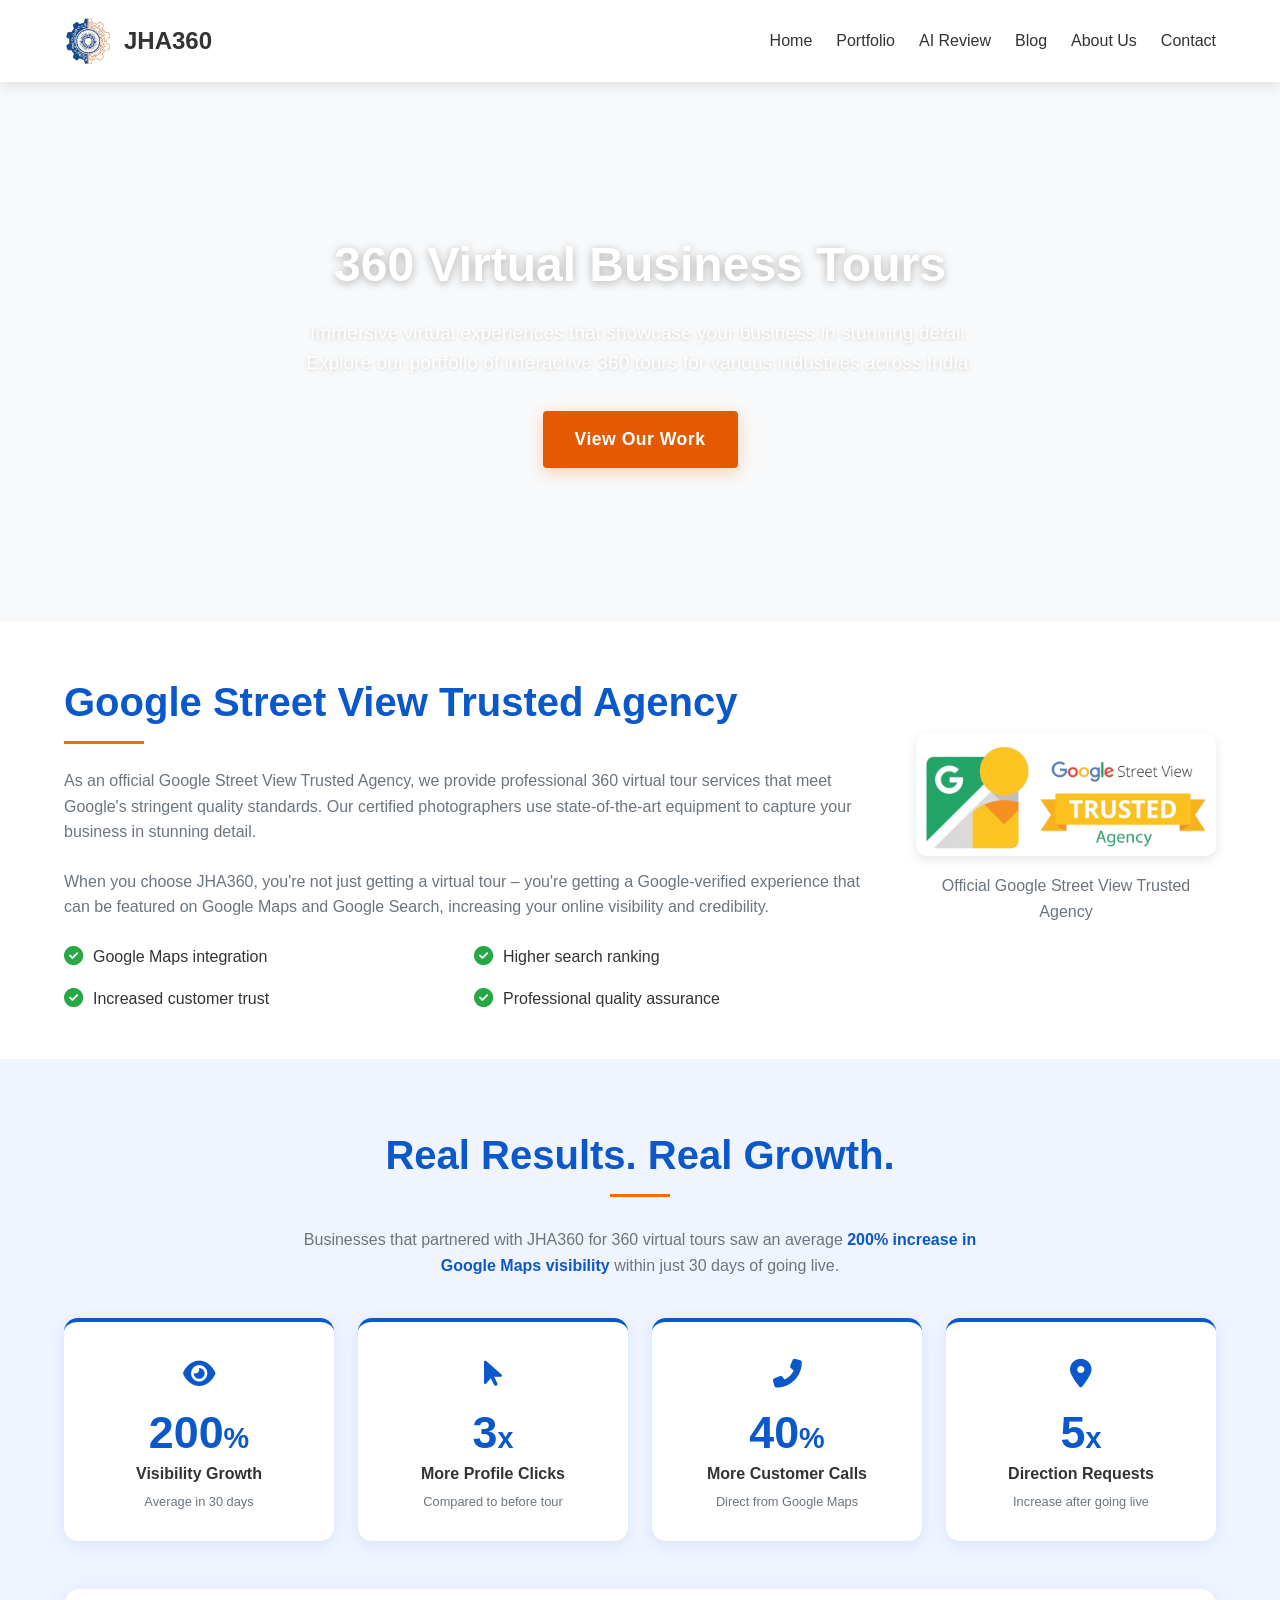
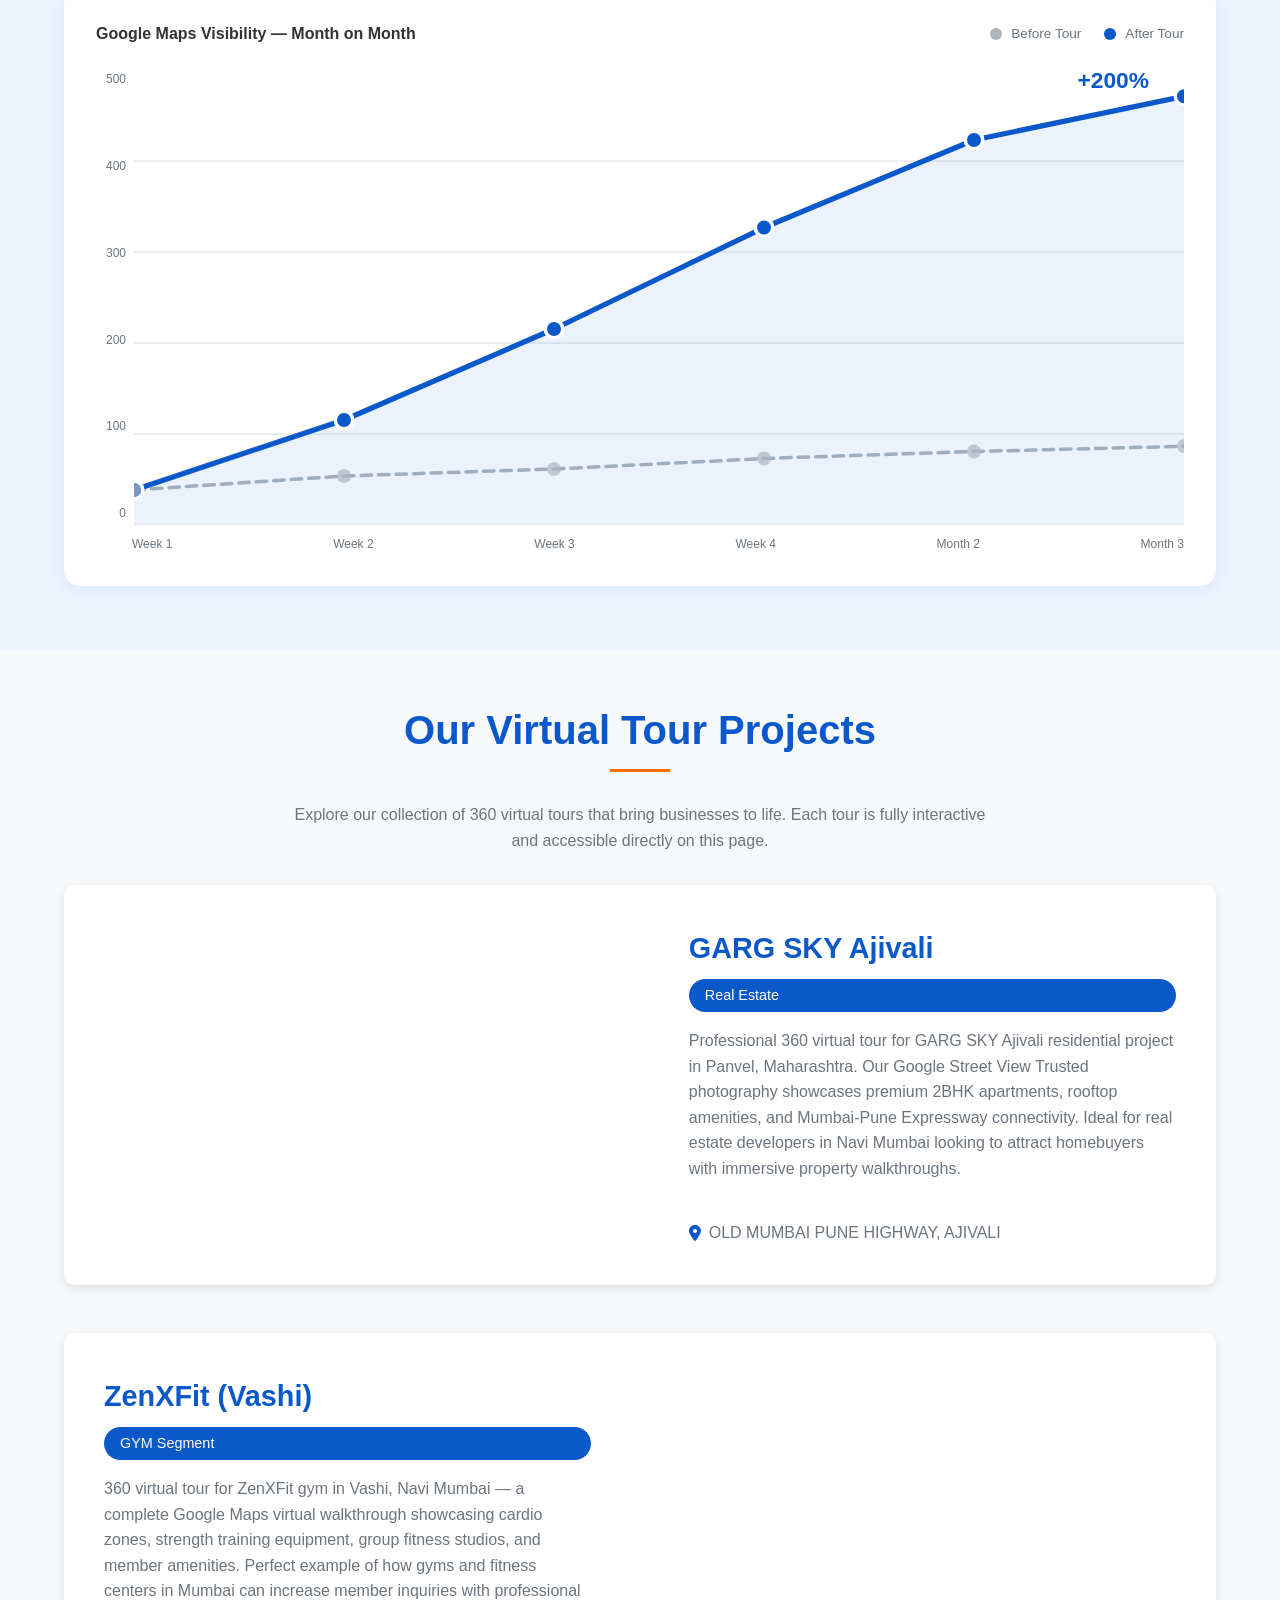
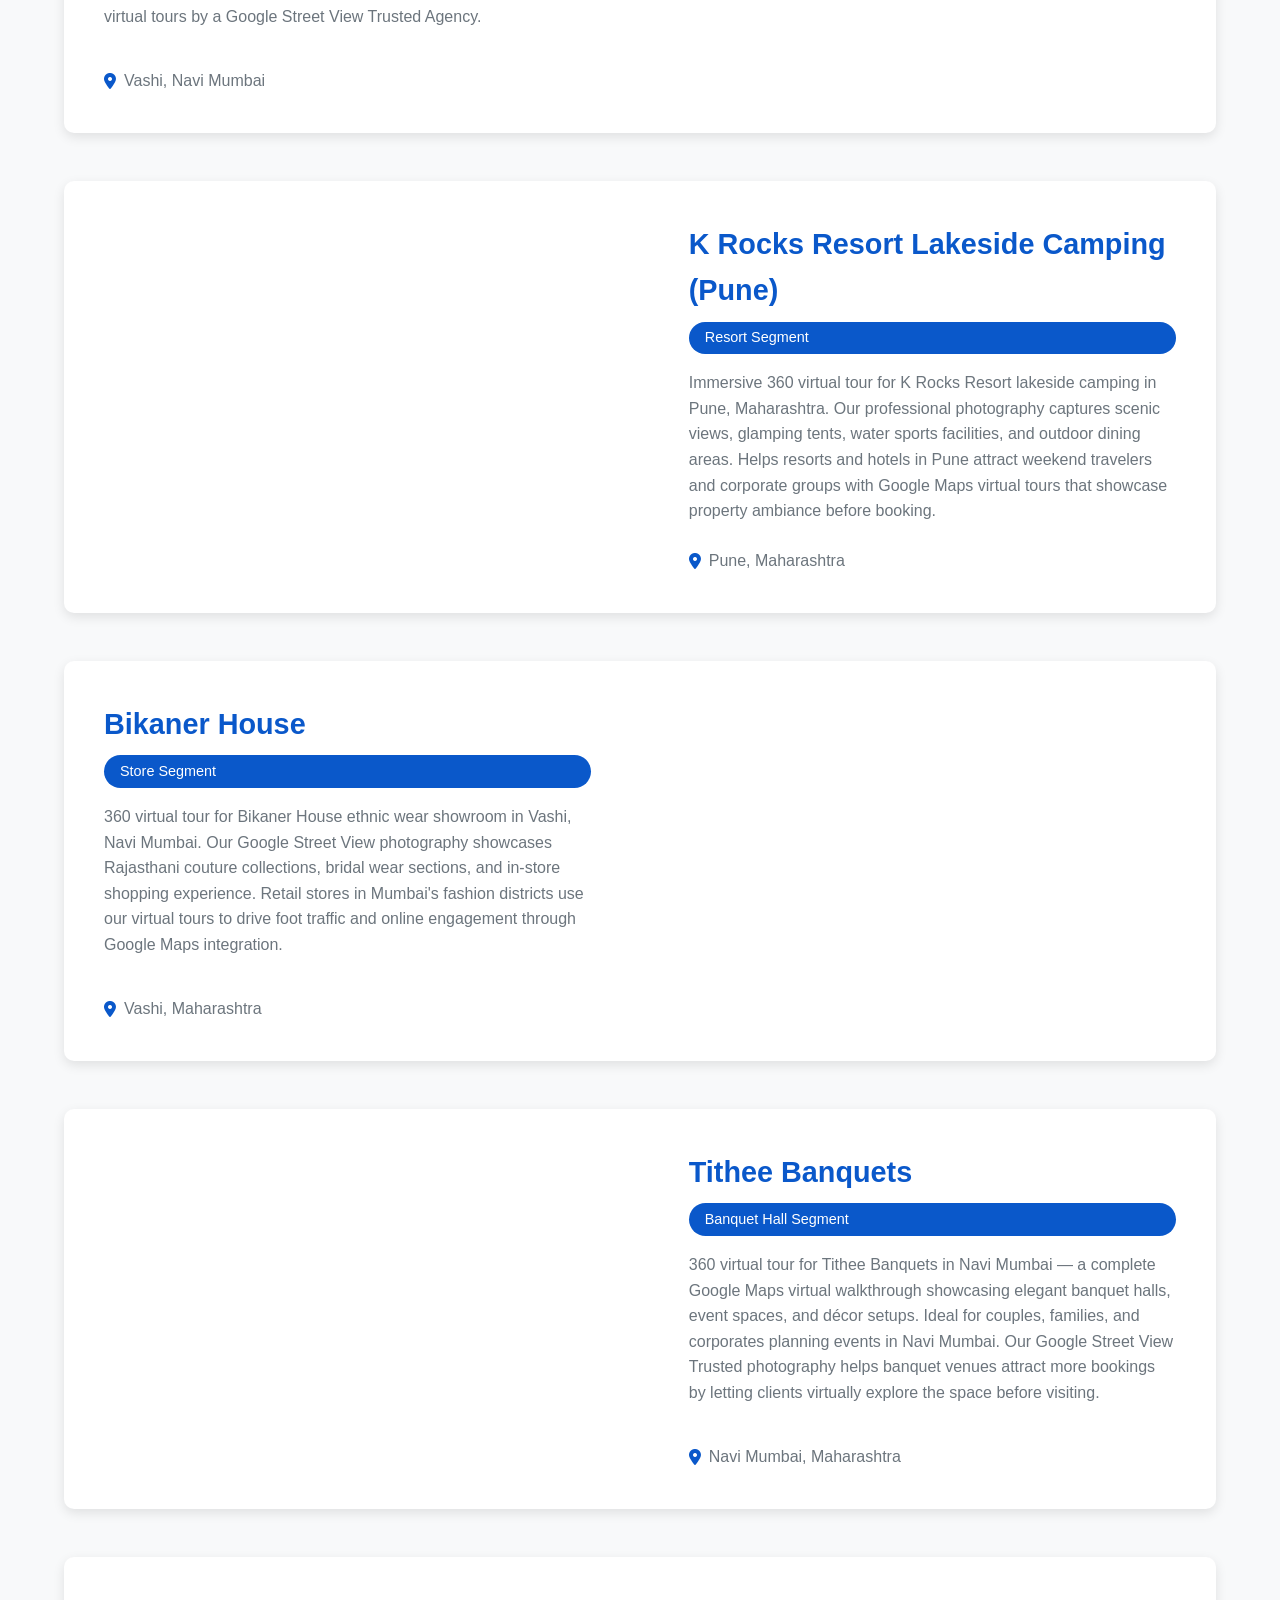
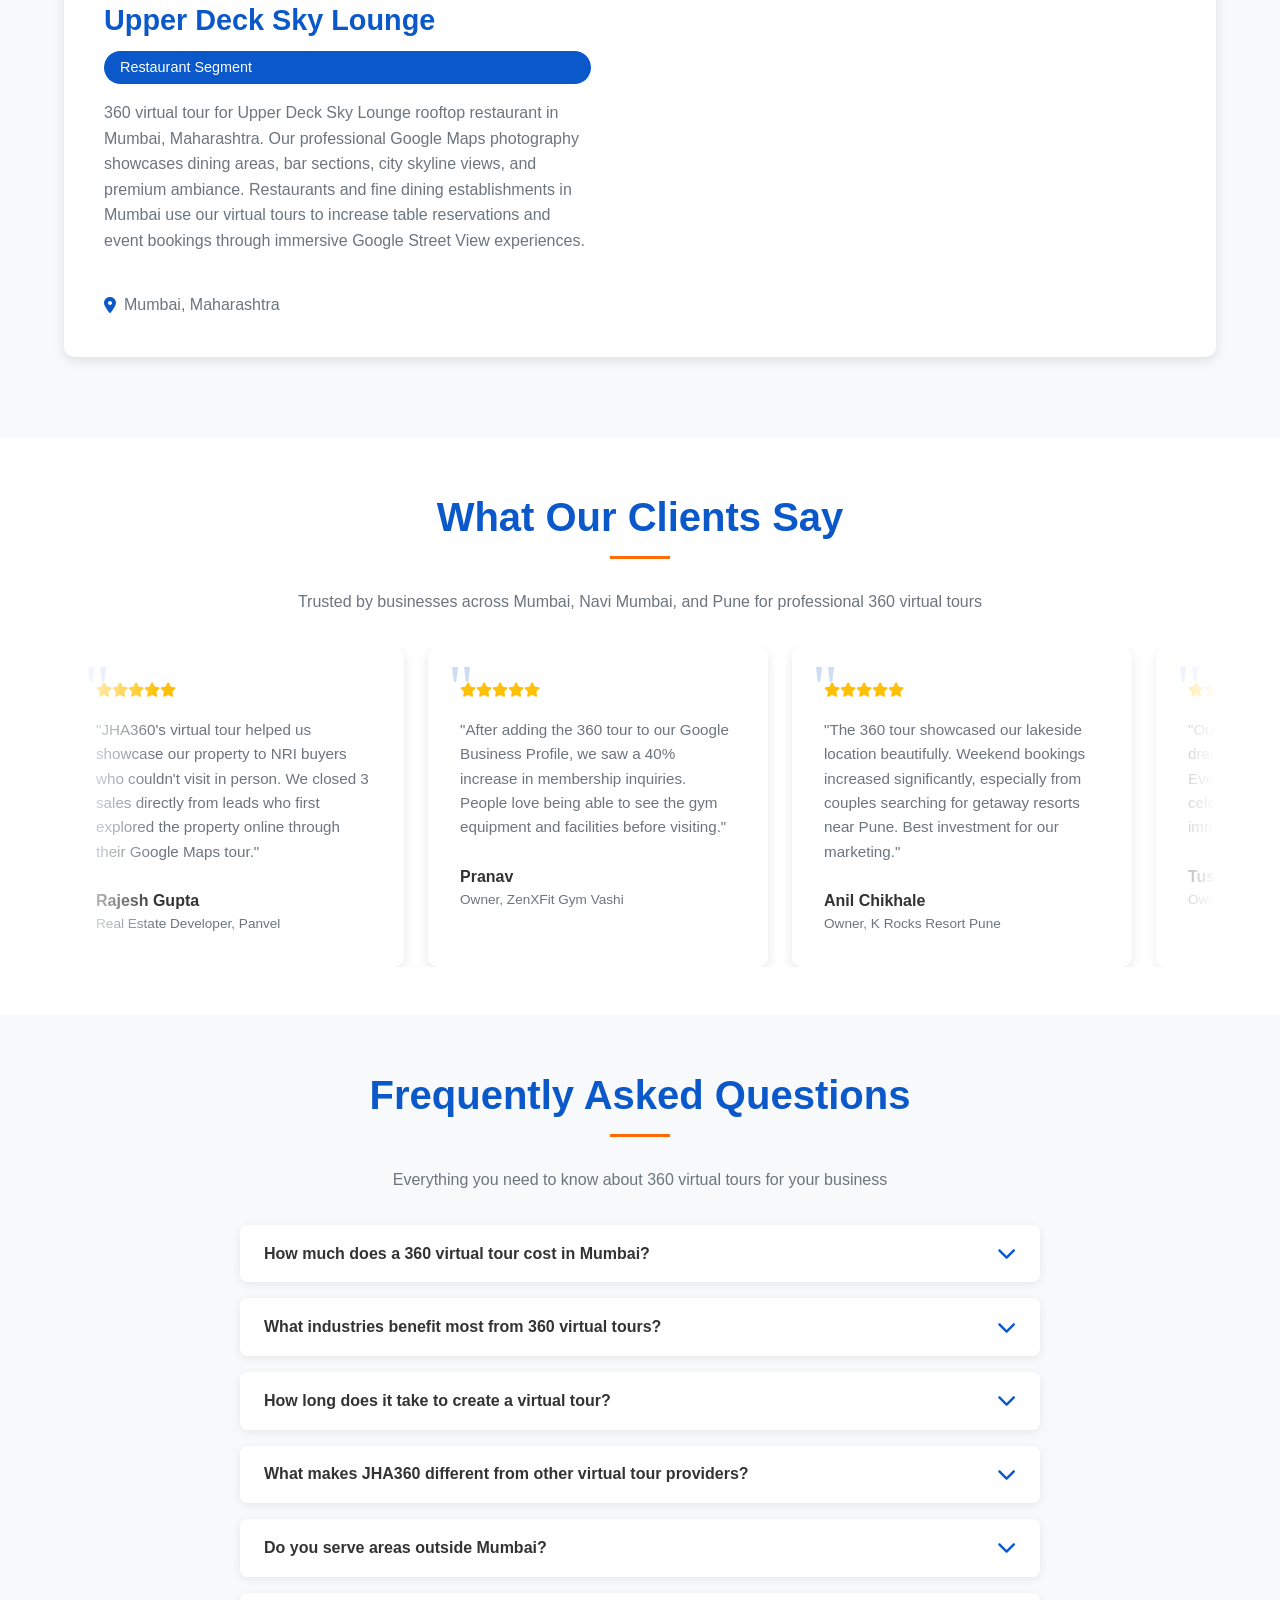
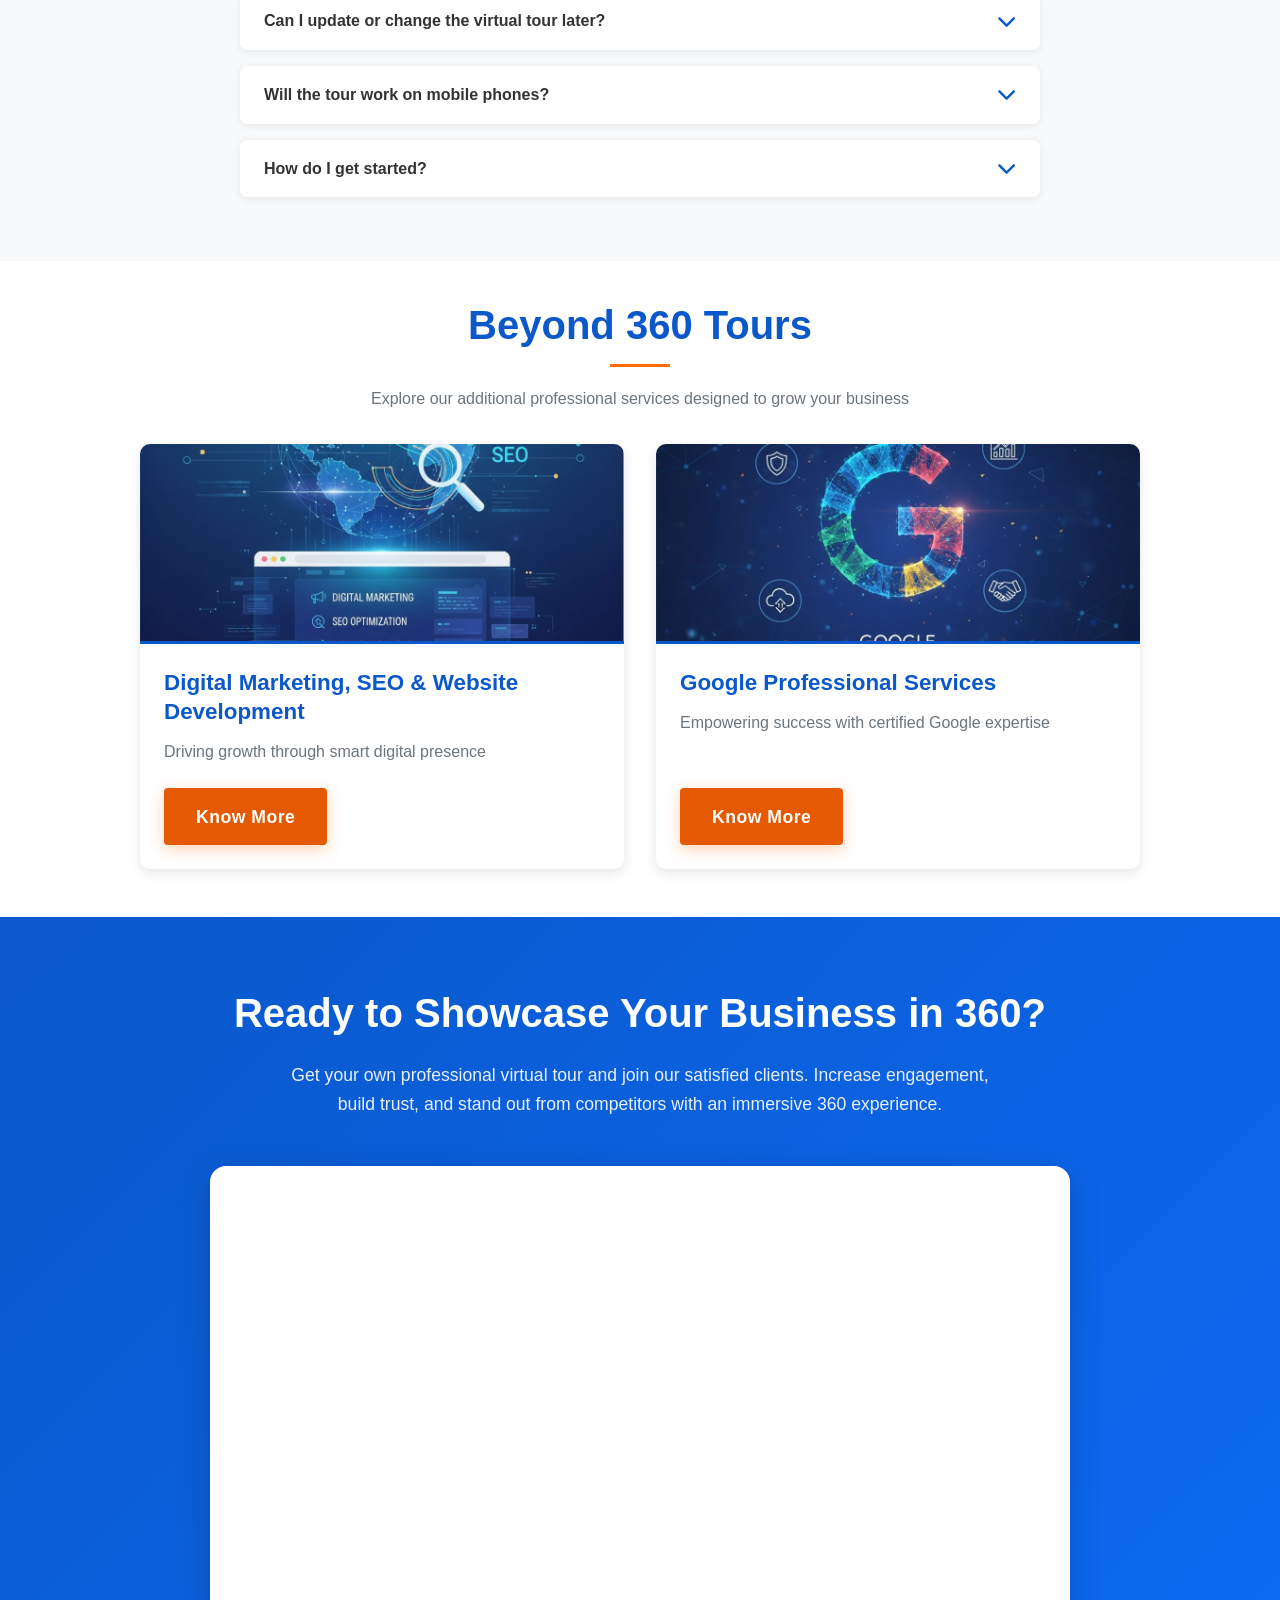
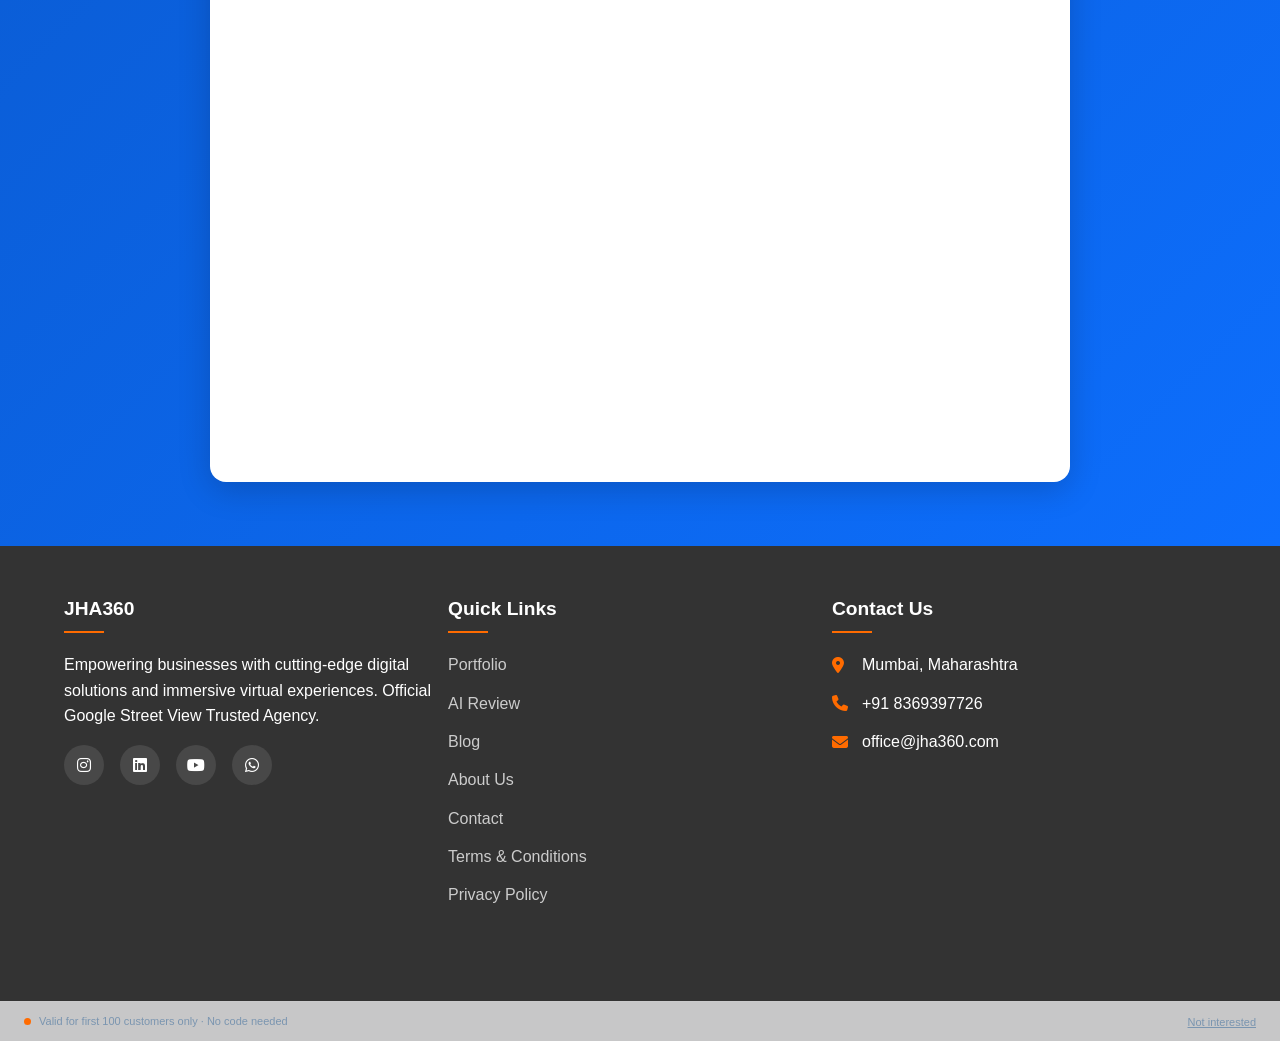
==== index.html @ eff2f796 "Image path update DM & google" ====
<!DOCTYPE html>
<html lang="en">
<head>
   <!-- Enhanced Meta Tags for SEO - UPDATED -->
    <meta charset="UTF-8">
    <meta name="viewport" content="width=device-width, initial-scale=1.0">
    <meta name="description" content="JHA360 creates immersive 360 virtual tours for businesses. Explore our portfolio of virtual tours for gyms, resorts, stores, and restaurants across India.">
    <meta name="keywords" content="360 virtual tour, virtual business tours, Google Street View, immersive experiences, virtual reality tours, business visualization">
    <meta name="author" content="JHA360 - NewBharatSkills">
    <meta name="robots" content="index, follow, max-image-preview:large, max-snippet:-1, max-video-preview:-1">
    
    <!-- Canonical URL - ADDED -->
    <link rel="canonical" href="https://jha360.com/">
    
    <!-- Open Graph Tags for Social Media - ENHANCED -->
    <meta property="og:title" content="JHA360 | 360 Virtual Tours Portfolio">
    <meta property="og:description" content="Immersive 360 virtual tours that showcase businesses in stunning detail. Explore our portfolio of interactive virtual experiences.">
    <meta property="og:type" content="website">
    <meta property="og:url" content="https://jha360.com/">
    <meta property="og:image" content="https://jha360.com/og-image.jpg">
    <meta property="og:image:width" content="1200">
    <meta property="og:image:height" content="630">
    <meta property="og:image:alt" content="JHA360 - Professional 360 Virtual Tours">
    <meta property="og:site_name" content="JHA360">
    <meta property="og:locale" content="en_IN">
    
    <!-- Twitter Card Tags - ADDED -->
    <meta name="twitter:card" content="summary_large_image">
    <meta name="twitter:title" content="JHA360 | 360 Virtual Tours Portfolio">
    <meta name="twitter:description" content="Immersive 360 virtual tours that showcase businesses in stunning detail. Official Google Street View Trusted Agency.">
    <meta name="twitter:image" content="https://jha360.com/og-image.jpg">
    <meta name="twitter:image:alt" content="JHA360 - Professional 360 Virtual Tours">
    <meta name="twitter:site" content="@newbharatskills">
    <meta name="twitter:creator" content="@newbharatskills">
    
    <!-- Additional SEO Meta Tags - ADDED -->
    <meta name="geo.region" content="IN-MH">
    <meta name="geo.placename" content="Mumbai">
    <meta name="geo.position" content="19.0760;72.8777">
    <meta name="ICBM" content="19.0760, 72.8777">
    
    <!-- Favicon Configuration -->
    <link rel="apple-touch-icon" sizes="180x180" href="apple-touch-icon.png">
    <link rel="icon" type="image/png" sizes="32x32" href="favicon-32.png">
    <link rel="icon" type="image/png" sizes="16x16" href="favicon-16.png">
    <link rel="icon" type="image/png" sizes="48x48" href="favicon-48.png">
    <link rel="manifest" href="site.webmanifest">
    <link rel="mask-icon" href="safari-pinned-tab.svg" color="#0a58ca">
    <meta name="msapplication-TileColor" content="#0a58ca">
    <meta name="theme-color" content="#0a58ca">
    
    <!-- Preconnect for External Resources -->
    <link rel="preconnect" href="https://cdnjs.cloudflare.com">
    <link rel="preconnect" href="https://fonts.googleapis.com">
    <link rel="preconnect" href="https://www.google.com">
    <link rel="dns-prefetch" href="https://newbharatskills.in">
    
    <!-- Preload Critical Resources -->
    <link rel="preload" as="image" href="New-BharatSkills-logo-removebg-preview.png">
    <link rel="preload" as="video" href="https://newbharatskills.in/hero-video.mp4">
    
    <!-- Font Awesome -->
    <link rel="stylesheet" href="https://cdnjs.cloudflare.com/ajax/libs/font-awesome/6.4.0/css/all.min.css" integrity="sha512-iecdLmaskl7CVkqkXNQ/ZH/XLlvWZOJyj7Yy7tcenmpD1ypASozpmT/E0iPtmFIB46ZmdtAc9eNBvH0H/ZpiBw==" crossorigin="anonymous" referrerpolicy="no-referrer">
    
    <!-- Schema.org Structured Data for SEO - ENHANCED -->
    <script type="application/ld+json">
    {
      "@context": "https://schema.org",
      "@graph": [
        {
          "@type": "Organization",
          "@id": "https://jha360.com/#organization",
          "name": "JHA360",
          "url": "https://jha360.com/",
          "logo": {
            "@type": "ImageObject",
            "url": "https://jha360.com/New-BharatSkills-logo-removebg-preview.png",
            "width": 200,
            "height": 50
          },
          "description": "Provider of immersive 360 virtual tours for businesses across India. Official Google Street View Trusted Agency.",
          "address": {
            "@type": "PostalAddress",
            "addressLocality": "Mumbai",
            "addressRegion": "Maharashtra",
            "addressCountry": "IN"
          },
          "contactPoint": {
            "@type": "ContactPoint",
            "telephone": "+91-8369397726",
            "contactType": "Customer Service",
            "email": "office@newbharatskills.in",
            "areaServed": "IN",
            "availableLanguage": ["English", "Hindi"]
          },
          "sameAs": [
            "https://www.instagram.com/newbharatskills/",
            "https://www.linkedin.com/company/new-bharat-skills/",
            "https://www.youtube.com/@NewBharatSkills"
          ]
        },
        {
          "@type": "WebSite",
          "@id": "https://jha360.com/#website",
          "url": "https://jha360.com/",
          "name": "JHA360",
          "description": "360 Virtual Tours Portfolio - Google Street View Trusted Agency",
          "publisher": {
            "@id": "https://jha360.com/#organization"
          },
          "potentialAction": {
            "@type": "SearchAction",
            "target": {
              "@type": "EntryPoint",
              "urlTemplate": "https://jha360.com/?s={search_term_string}"
            },
            "query-input": "required name=search_term_string"
          },
          "inLanguage": "en-IN"
        },
        {
          "@type": "WebPage",
          "@id": "https://jha360.com/#webpage",
          "url": "https://jha360.com/",
          "name": "JHA360 | 360 Virtual Tours Portfolio | Google Street View Trusted Agency",
          "isPartOf": {
            "@id": "https://jha360.com/#website"
          },
          "about": {
            "@id": "https://jha360.com/#organization"
          },
          "description": "Immersive 360 virtual tours that showcase businesses in stunning detail. Explore our portfolio of interactive virtual experiences.",
          "inLanguage": "en-IN",
          "potentialAction": {
            "@type": "ReadAction",
            "target": ["https://jha360.com/"]
          }
        },
        {
          "@type": "LocalBusiness",
          "@id": "https://jha360.com/#localbusiness",
          "name": "JHA360 - NewBharatSkills",
          "image": "https://jha360.com/New-BharatSkills-logo-removebg-preview.png",
          "description": "Professional 360 virtual tour services for businesses. Official Google Street View Trusted Agency providing immersive experiences.",
          "telephone": "+91-8369397726",
          "email": "office@newbharatskills.in",
          "address": {
            "@type": "PostalAddress",
            "addressLocality": "Mumbai",
            "addressRegion": "Maharashtra",
            "addressCountry": "IN"
          },
          "geo": {
            "@type": "GeoCoordinates",
            "latitude": 19.0760,
            "longitude": 72.8777
          },
          "url": "https://jha360.com/",
          "priceRange": "$$",
          "areaServed": {
            "@type": "Country",
            "name": "India"
          },
          "hasOfferCatalog": {
            "@type": "OfferCatalog",
            "name": "360 Virtual Tour Services",
            "itemListElement": [
              {
                "@type": "Offer",
                "itemOffered": {
                  "@type": "Service",
                  "name": "360 Virtual Tours for Gyms",
                  "description": "Immersive virtual tours showcasing gym facilities and equipment"
                }
              },
              {
                "@type": "Offer",
                "itemOffered": {
                  "@type": "Service",
                  "name": "360 Virtual Tours for Resorts",
                  "description": "Virtual tours highlighting resort amenities and natural beauty"
                }
              },
              {
                "@type": "Offer",
                "itemOffered": {
                  "@type": "Service",
                  "name": "360 Virtual Tours for Stores",
                  "description": "Interactive tours for retail stores and showrooms"
                }
              },
              {
                "@type": "Offer",
                "itemOffered": {
                  "@type": "Service",
                  "name": "360 Virtual Tours for Restaurants",
                  "description": "Immersive dining experience previews"
                }
              },
              {
                "@type": "Offer",
                "itemOffered": {
                  "@type": "Service",
                  "name": "Google Street View Trusted Services",
                  "description": "Official Google Street View integration for businesses"
                }
              }
            ]
          }
        }
      ]
    }
    </script>
    
    <title>JHA360 | 360 Virtual Tours Portfolio | Google Street View Trusted Agency</title>
    
    <style>
        /* Reset and Base Styles */
        * {
            margin: 0;
            padding: 0;
            box-sizing: border-box;
        }

        :root {
            --primary: #0a58ca;
            --secondary: #ff6b00;
            --dark: #333;
            --light: #f8f9fa;
            --gray: #6c757d;
            --white: #ffffff;
            --shadow: 0 4px 12px rgba(0, 0, 0, 0.1);
            --transition: all 0.3s ease;
            --success: #28a745;
        }

        body {
            font-family: 'Segoe UI', Tahoma, Geneva, Verdana, sans-serif;
            line-height: 1.6;
            color: var(--dark);
            background-color: var(--light);
            scroll-behavior: smooth;
        }

        /* Skip to content link for accessibility */
        .skip-to-content {
            position: absolute;
            top: -40px;
            left: 0;
            background: var(--primary);
            color: white;
            padding: 8px;
            z-index: 1001;
            text-decoration: none;
        }
        
        .skip-to-content:focus {
            top: 0;
        }

        /* Header Styles */
        header {
            background-color: var(--white);
            padding: 1rem 0;
            box-shadow: var(--shadow);
            position: sticky;
            top: 0;
            z-index: 1000;
            animation: fadeInDown 0.5s ease;
        }

        @keyframes fadeInDown {
            from { opacity: 0; transform: translateY(-20px); }
            to { opacity: 1; transform: translateY(0); }
        }

        .container {
            width: 90%;
            max-width: 1200px;
            margin: 0 auto;
        }

        .header-content {
            display: flex;
            justify-content: space-between;
            align-items: center;
        }

        .logo {
            display: flex;
            align-items: center;
            text-decoration: none;
        }

        .logo img {
            height: 50px;
            width: auto;
        }

        .logo-text {
            color: var(--dark);
            font-size: 1.5rem;
            font-weight: 700;
            margin-left: 10px;
        }

        nav ul {
            display: flex;
            list-style: none;
        }

        nav ul li {
            margin-left: 1.5rem;
        }

        nav ul li a {
            color: var(--dark);
            text-decoration: none;
            font-weight: 500;
            transition: var(--transition);
            padding: 0.5rem 0;
            position: relative;
        }

        nav ul li a::after {
            content: '';
            position: absolute;
            bottom: 0;
            left: 0;
            width: 0;
            height: 2px;
            background-color: var(--secondary);
            transition: var(--transition);
        }

        nav ul li a:hover::after {
            width: 100%;
        }

        nav ul li a:hover {
            color: var(--secondary);
        }

        .mobile-menu {
            display: none;
            color: var(--primary);
            font-size: 1.5rem;
            cursor: pointer;
            background: none;
            border: none;
        }

        /* Updated Hero Section with Video Background - Fixed Height and Alignment */
        .hero {
            position: relative;
            height: 60vh;
            min-height: 400px;
            max-height: 800px;
            display: flex;
            align-items: center;
            justify-content: center;
            text-align: center;
            color: var(--white);
            overflow: hidden;
        }

        .hero-video {
            position: absolute;
            top: 0;
            left: 0;
            width: 100%;
            height: 100%;
            object-fit: cover;
            z-index: -2;
        }

        .hero-overlay {
            position: absolute;
            top: 0;
            left: 0;
            width: 100%;
            height: 100%;
           
            z-index: -1;
        }

        .hero-content {
            position: relative;
            z-index: 1;
            padding: 2rem;
            max-width: 800px;
            width: 100%;
            margin: 0 auto;
            display: flex;
            flex-direction: column;
            align-items: center;
            justify-content: center;
        }

        .hero h1 {
            font-size: 3rem;
            margin-bottom: 1.5rem;
            position: relative;
            animation: fadeInUp 0.8s ease;
            text-shadow: 0 2px 10px rgba(0, 0, 0, 0.3);
            line-height: 1.2;
            width: 100%;
        }

        .hero p {
            font-size: 1.2rem;
            max-width: 700px;
            margin: 0 auto 2rem;
            position: relative;
            animation: fadeInUp 1s ease;
            text-shadow: 0 1px 5px rgba(0, 0, 0, 0.2);
            opacity: 0.95;
            line-height: 1.6;
            width: 100%;
        }

        @keyframes fadeInUp {
            from { opacity: 0; transform: translateY(30px); }
            to { opacity: 1; transform: translateY(0); }
        }

        .btn {
            display: inline-block;
            background-color:#e55a00;
            color: var(--white);
            padding: 0.9rem 2rem;
            border-radius: 4px;
            text-decoration: none;
            font-weight: 600;
            font-size: 1.1rem;
            transition: var(--transition);
            border: none;
            cursor: pointer;
            position: relative;
            overflow: hidden;
            animation: fadeInUp 1.2s ease;
            box-shadow: 0 4px 15px rgba(255, 107, 0, 0.3);
            letter-spacing: 0.5px;
        }

        .btn::after {
            content: '';
            position: absolute;
            top: 50%;
            left: 50%;
            width: 5px;
            height: 5px;
            background: rgba(255, 255, 255, 0.5);
            opacity: 0;
            border-radius: 100%;
            transform: scale(1, 1) translate(-50%);
            transform-origin: 50% 50%;
        }

        .btn:focus:not(:active)::after {
            animation: ripple 1s ease-out;
        }

        @keyframes ripple {
            0% {
                transform: scale(0, 0);
                opacity: 0.5;
            }
            100% {
                transform: scale(20, 20);
                opacity: 0;
            }
        }

        .btn:hover {
            background-color: #c95002;
            transform: translateY(-3px);
            box-shadow: 0 10px 25px rgba(0, 0, 0, 0.2);
        }

        /* Google Street View Trusted Agency Section */
        .trusted-agency {
            padding: 3rem 0;
            background-color: var(--white);
        }

        .agency-content {
            display: flex;
            align-items: center;
            justify-content: space-between;
            gap: 3rem;
        }

        .agency-text {
            flex: 1;
        }

        .agency-badge {
            flex: 0 0 300px;
            text-align: center;
        }

        .agency-badge img {
            max-width: 100%;
            height: auto;
            border-radius: 10px;
            box-shadow: var(--shadow);
        }

        .trusted-agency h2 {
            font-size: 2.5rem;
            color: var(--primary);
            margin-bottom: 1.5rem;
            position: relative;
            padding-bottom: 10px;
        }

        .trusted-agency h2::after {
            content: '';
            position: absolute;
            bottom: 0;
            left: 0;
            width: 80px;
            height: 3px;
            background-color: var(--secondary);
        }

        .trusted-agency p {
            margin-bottom: 1.5rem;
            color: var(--gray);
        }

        .benefits {
            display: grid;
            grid-template-columns: repeat(2, 1fr);
            gap: 1rem;
            margin-top: 1.5rem;
        }

        .benefit-item {
            display: flex;
            align-items: flex-start;
            gap: 10px;
        }

        .benefit-item i {
            color: var(--success);
            font-size: 1.2rem;
            margin-top: 3px;
        }

        /* Portfolio Section */
        .portfolio {
            padding: 3rem 0;
            background-color: #f8f9fa;
        }
        .portfolio .project:last-child {
            margin-bottom: 2rem; /* Reduced from 3rem */
        }

        .section-title {
            text-align: center;
            margin-bottom: 2rem;
        }

        .section-title h2 {
            font-size: 2.5rem;
            color: var(--primary);
            margin-bottom: 1rem;
            position: relative;
            display: inline-block;
        }

        .section-title h2::after {
            content: '';
            position: absolute;
            bottom: -10px;
            left: 50%;
            transform: translateX(-50%);
            width: 60px;
            height: 3px;
            background-color: var(--secondary);
        }

        .section-title p {
            color: var(--gray);
            max-width: 700px;
            margin: 1.5rem auto 0;
        }

        /* Project Styles */
        .project {
            display: flex;
            margin-bottom: 3rem;
            background: var(--white);
            border-radius: 10px;
            overflow: hidden;
            box-shadow: var(--shadow);
            transition: var(--transition);
        }

        .project:hover {
            transform: translateY(-10px);
            box-shadow: 0 15px 30px rgba(0, 0, 0, 0.15);
        }

        .project-content {
            flex: 1;
            padding: 2.5rem;
            display: flex;
            flex-direction: column;
            justify-content: center;
        }

        .project-iframe {
            flex: 1.2;
            min-height: 400px;
            position: relative;
        }

        .project-iframe iframe {
            width: 100%;
            height: 100%;
            border: none;
        }

        .project h3 {
            font-size: 1.8rem;
            color: var(--primary);
            margin-bottom: 0.5rem;
        }

        .project-category {
            display: inline-block;
            background-color: var(--primary);
            color: var(--white);
            padding: 0.3rem 1rem;
            border-radius: 20px;
            font-size: 0.9rem;
            margin-bottom: 1rem;
            font-weight: 500;
        }

        .project p {
            color: var(--gray);
            margin-bottom: 1.5rem;
        }

        .project-location {
            display: flex;
            align-items: center;
            color: var(--gray);
            margin-top: auto;
        }

        .project-location i {
            margin-right: 8px;
            color: var(--primary);
        }

        /* Alternating Layout */
        .project:nth-child(odd) {
            flex-direction: row;
        }

        .project:nth-child(even) {
            flex-direction: row-reverse;
        }



        /* ====================================================
           VISIBILITY GROWTH SECTION
           ==================================================== */
        .growth-section {
            padding: 4rem 0;
            background: #f0f4ff;
        }

        .growth-section .section-title strong {
            color: var(--primary);
        }

        .growth-wrapper {
            display: flex;
            flex-direction: column;
            gap: 3rem;
            margin-top: 2.5rem;
        }

        /* Stat cards */
        .growth-stats {
            display: grid;
            grid-template-columns: repeat(4, 1fr);
            gap: 1.5rem;
        }

        .stat-card {
            background: var(--white);
            border-radius: 14px;
            padding: 1.8rem 1.2rem;
            text-align: center;
            box-shadow: 0 4px 16px rgba(10, 88, 202, 0.1);
            border-top: 4px solid var(--primary);
            transition: transform 0.3s ease, box-shadow 0.3s ease;
        }

        .stat-card:hover {
            transform: translateY(-6px);
            box-shadow: 0 8px 24px rgba(10, 88, 202, 0.18);
        }

        .stat-icon {
            font-size: 1.8rem;
            color: var(--primary);
            margin-bottom: 0.8rem;
        }

        .stat-number {
            font-size: 2.8rem;
            font-weight: 800;
            color: var(--primary);
            line-height: 1;
            margin-bottom: 0.4rem;
        }

        .stat-number span {
            font-size: 1.8rem;
        }

        .stat-label {
            font-size: 1rem;
            font-weight: 600;
            color: var(--dark);
            margin-bottom: 0.3rem;
        }

        .stat-sub {
            font-size: 0.8rem;
            color: var(--gray);
        }

        /* Chart */
        .growth-chart-container {
            background: var(--white);
            border-radius: 16px;
            padding: 2rem;
            box-shadow: 0 4px 20px rgba(10, 88, 202, 0.1);
        }

        .chart-header {
            display: flex;
            justify-content: space-between;
            align-items: center;
            margin-bottom: 1.5rem;
            flex-wrap: wrap;
            gap: 0.8rem;
        }

        .chart-title {
            font-weight: 700;
            font-size: 1rem;
            color: var(--dark);
        }

        .chart-legend {
            display: flex;
            align-items: center;
            gap: 0.6rem;
            font-size: 0.85rem;
            color: var(--gray);
        }

        .legend-dot {
            width: 12px;
            height: 12px;
            border-radius: 50%;
            display: inline-block;
            margin-left: 0.8rem;
        }

        .legend-dot.before { background: #adb5bd; }
        .legend-dot.after  { background: var(--primary); }

        .chart-area {
            display: flex;
            gap: 0.5rem;
        }

        .y-axis {
            display: flex;
            flex-direction: column;
            justify-content: space-between;
            font-size: 0.75rem;
            color: var(--gray);
            padding-bottom: 2px;
            min-width: 30px;
            text-align: right;
        }

        .chart-plot {
            flex: 1;
            overflow: hidden;
        }

        .chart-plot svg {
            width: 100%;
            height: auto;
            display: block;
        }

        .grid-line {
            stroke: #e9ecef;
            stroke-width: 1;
        }

        .chart-line {
            fill: none;
            stroke-width: 3;
            stroke-linecap: round;
            stroke-linejoin: round;
        }

        .line-before {
            stroke: #adb5bd;
            stroke-dasharray: 6 4;
            stroke-width: 2;
        }

        .line-after {
            stroke: var(--primary);
            stroke-dasharray: 900;
            stroke-dashoffset: 900;
            transition: stroke-dashoffset 2s cubic-bezier(0.4, 0, 0.2, 1);
        }

        .line-after.animated {
            stroke-dashoffset: 0;
        }

        .chart-area-fill {
            fill: rgba(10, 88, 202, 0.08);
            opacity: 0;
            transition: opacity 1.5s ease 0.5s;
        }

        .chart-area-fill.animated {
            opacity: 1;
        }

        .dot {
            transition: opacity 0.3s ease;
        }

        .dot-after {
            fill: var(--primary);
            stroke: white;
            stroke-width: 2;
            opacity: 0;
            transition: opacity 0.4s ease;
        }

        .dot-after.animated { opacity: 1; }

        .dot-before {
            fill: #adb5bd;
            opacity: 0.7;
        }

        .chart-label-200 {
            font-size: 13px;
            font-weight: 800;
            fill: var(--primary);
            text-anchor: end;
            opacity: 0;
            transition: opacity 0.5s ease 1.8s;
        }

        .chart-label-200.animated { opacity: 1; }

        .x-axis-labels {
            display: flex;
            justify-content: space-between;
            padding: 0.6rem 0 0 36px;
            font-size: 0.75rem;
            color: var(--gray);
        }

        @media (max-width: 900px) {
            .growth-stats {
                grid-template-columns: repeat(2, 1fr);
            }
        }

        @media (max-width: 480px) {
            .growth-stats {
                grid-template-columns: 1fr 1fr;
            }
            .stat-number { font-size: 2rem; }
            .chart-header { flex-direction: column; align-items: flex-start; }
        }

        /* CTA Section */
        .cta-section {
            padding: 4rem 0;
            background: linear-gradient(135deg, var(--primary) 0%, #0d6efd 100%);
            color: var(--white);
            text-align: center;
        }

        .cta-section h2 {
            font-size: 2.5rem;
            margin-bottom: 1rem;
        }

        .cta-section p {
            max-width: 700px;
            margin: 0 auto 2rem;
            font-size: 1.1rem;
            opacity: 0.9;
        }

        .cta-form-wrapper {
            margin-top: 3rem;
            background: var(--white);
            border-radius: 16px;
            padding: 2rem;
            max-width: 860px;
            margin-left: auto;
            margin-right: auto;
            box-shadow: 0 8px 32px rgba(0, 0, 0, 0.18);
        }

        .btn-light {
            background-color: var(--white);
            color: var(--primary);
        }

        .btn-light:hover {
            background-color: #f0f0f0;
            color: var(--primary);
        }

        /* Footer */
        footer {
            background-color: var(--dark);
            color: var(--white);
            padding: 3rem 0 1.5rem;
        }

        .footer-content {
            display: flex;
            justify-content: space-between;
            flex-wrap: wrap;
            margin-bottom: 2rem;
        }

        .footer-column {
            flex: 1;
            min-width: 250px;
            margin-bottom: 1.5rem;
        }

        .footer-column h3 {
            font-size: 1.2rem;
            margin-bottom: 1.2rem;
            position: relative;
            padding-bottom: 0.5rem;
        }

        .footer-column h3::after {
            content: '';
            position: absolute;
            bottom: 0;
            left: 0;
            width: 40px;
            height: 2px;
            background-color: var(--secondary);
        }

        .footer-column ul {
            list-style: none;
        }

        .footer-column ul li {
            margin-bottom: 0.8rem;
            display: flex;
            align-items: center;
        }

        .footer-column ul li i {
            margin-right: 10px;
            width: 20px;
            color: var(--secondary);
        }

        .footer-column ul li a {
            color: #ccc;
            text-decoration: none;
            transition: var(--transition);
        }

        .footer-column ul li a:hover {
            color: var(--secondary);
            padding-left: 5px;
        }

        .social-links {
            display: flex;
            gap: 1rem;
            margin-top: 1rem;
        }

        .social-links a {
            display: inline-flex;
            align-items: center;
            justify-content: center;
            width: 40px;
            height: 40px;
            background-color: rgba(255, 255, 255, 0.1);
            border-radius: 50%;
            color: var(--white);
            transition: var(--transition);
            text-decoration: none;
        }

        .social-links a:hover {
            background-color: var(--secondary);
            transform: translateY(-3px);
        }

        .copyright {
            text-align: center;
            padding-top: 1.5rem;
            border-top: 1px solid rgba(255, 255, 255, 0.1);
            color: #aaa;
            font-size: 0.9rem;
        }

        /* Back to Top Button */
        .back-to-top {
            position: fixed;
            bottom: 30px;
            right: 30px;
            width: 50px;
            height: 50px;
            background-color: var(--primary);
            color: white;
            border-radius: 50%;
            display: flex;
            align-items: center;
            justify-content: center;
            text-decoration: none;
            font-size: 1.2rem;
            box-shadow: 0 4px 10px rgba(0, 0, 0, 0.2);
            opacity: 0;
            visibility: hidden;
            transition: var(--transition);
            z-index: 999;
        }

        .back-to-top.visible {
            opacity: 1;
            visibility: visible;
        }

        .back-to-top:hover {
            background-color: var(--secondary);
            transform: translateY(-5px);
        }
        /* Services Cards Section */
        .services-cards {
            padding: 2rem 0 3rem 0;
            background-color: var(--white);
        }

        /* Adjust section title for services */
        .services-cards .section-title {
            margin-bottom: 2rem;
        }

        .services-cards .section-title p {
            max-width: 600px;
            margin: 0.8rem auto 0;
        }

        .cards-container {
            display: grid;
            grid-template-columns: repeat(auto-fit, minmax(300px, 1fr));
            gap: 2rem;
            max-width: 1000px;
            margin: 0 auto;
        }

        .card {
            background: var(--white);
            border-radius: 10px;
            overflow: hidden;
            box-shadow: var(--shadow);
            transition: var(--transition);
            display: flex;
            flex-direction: column;
        }

        .card:hover {
            transform: translateY(-5px);
            box-shadow: 0 10px 25px rgba(0, 0, 0, 0.15);
        }

        .card img {
            width: 100%;
            height: 200px;
            object-fit: cover;
            border-bottom: 3px solid var(--primary);
        }

        .card-content {
            padding: 1.5rem;
            flex-grow: 1;
            display: flex;
            flex-direction: column;
        }

        .card-content h3 {
            font-size: 1.4rem;
            color: var(--primary);
            margin-bottom: 0.8rem;
            line-height: 1.3;
        }

        .card-content p {
            color: var(--gray);
            margin-bottom: 1.5rem;
            flex-grow: 1;
        }

        .card-content .btn {
            align-self: flex-start;
            margin-top: auto;
        }

        /* Responsive adjustments for cards */
        @media (max-width: 768px) {
            .cards-container {
                grid-template-columns: 1fr;
                max-width: 400px;
            }
            
            .services-cards .section-title {
                margin-bottom: 1.5rem;
            }
            
            .card-content h3 {
                font-size: 1.3rem;
            }
        }

        @media (max-width: 576px) {
            .services-cards {
                padding: 1.5rem 0 2rem 0;
            }
            
            .services-cards .section-title h2 {
                font-size: 1.8rem;
            }
            
            .services-cards .section-title p {
                font-size: 0.95rem;
            }
            
            .card-content {
                padding: 1.25rem;
            }
        }
        
        /* COMMENTED OUT: Christmas Popup Styles - ADDED HERE
        /* Overlay Styles 
        .popup-overlay {
            display: none;
            position: fixed;
            top: 0;
            left: 0;
            width: 100%;
            height: 100%;
            background-color: rgba(0, 0, 0, 0.6);
            z-index: 9998;
            backdrop-filter: blur(2px);
            animation: fadeIn 0.4s ease;
        }

        .popup-overlay.active {
            display: flex;
            align-items: center;
            justify-content: center;
        }

        /* Popup Container 
        .popup-container {
            position: relative;
            width: 90vw;
            max-width: 900px;
            aspect-ratio: 16 / 9;
            background: #FFFFFF;
            border-radius: 16px;
            overflow: hidden;
            z-index: 9999;
            box-shadow: 0 20px 60px rgba(0, 0, 0, 0.3);
            animation: scaleIn 0.5s cubic-bezier(0.34, 1.56, 0.64, 1);
        }

        /* Main Popup Image 
        .popup-image {
            width: 100%;
            height: 100%;
            object-fit: cover;
            object-position: center;
            display: block;
        }

        /* Close Button 
        .popup-close-btn {
            position: absolute;
            top: 16px;
            right: 16px;
            width: 44px;
            height: 44px;
            background-color: rgba(255, 255, 255, 0.95);
            border: none;
            border-radius: 50%;
            cursor: pointer;
            display: flex;
            align-items: center;
            justify-content: center;
            font-size: 24px;
            color: #C62828;
            transition: all 0.3s ease;
            z-index: 10000;
            box-shadow: 0 4px 12px rgba(0, 0, 0, 0.15);
        }

        .popup-close-btn:hover {
            background-color: #FFFFFF;
            transform: rotate(90deg) scale(1.1);
            box-shadow: 0 6px 16px rgba(0, 0, 0, 0.25);
        }

        .popup-close-btn:active {
            transform: rotate(90deg) scale(0.95);
        }

        /* Contact CTA Button 
        .popup-contact-btn {
            position: absolute;
            bottom: 20px;
            right: 20px;
            padding: 12px 28px;
            background-color: #C62828;
            color: #FFFFFF;
            border: 2px solid #C62828;
            border-radius: 8px;
            font-size: 14px;
            font-weight: 600;
            cursor: pointer;
            text-decoration: none;
            display: inline-flex;
            align-items: center;
            justify-content: center;
            transition: all 0.3s ease;
            box-shadow: 0 6px 16px rgba(198, 40, 40, 0.3);
            z-index: 10000;
            letter-spacing: 0.5px;
        }

        .popup-contact-btn:hover {
            background-color: #A01E1E;
            border-color: #A01E1E;
            transform: translateY(-2px);
            box-shadow: 0 8px 20px rgba(198, 40, 40, 0.4);
        }

        .popup-contact-btn:active {
            transform: translateY(0);
            box-shadow: 0 4px 12px rgba(198, 40, 40, 0.3);
        }

        /* Christmas Popup Animations 
        @keyframes fadeIn {
            from {
                opacity: 0;
            }
            to {
                opacity: 1;
            }
        }

        @keyframes scaleIn {
            from {
                opacity: 0;
                transform: scale(0.85) translateY(-20px);
            }
            to {
                opacity: 1;
                transform: scale(1) translateY(0);
            }
        }

        /* Prevent body scroll when popup is open 
        body.popup-open {
            overflow: hidden;
        }

        /* Responsive Tablet (768px and below) 
        @media (max-width: 768px) {
            .popup-container {
                width: 95vw;
                max-width: 800px;
                border-radius: 12px;
            }

            .popup-close-btn {
                width: 40px;
                height: 40px;
                font-size: 20px;
                top: 12px;
                right: 12px;
            }

            .popup-contact-btn {
                bottom: 16px;
                right: 16px;
                padding: 10px 24px;
                font-size: 13px;
            }
        }

        /* Responsive Mobile (480px and below) 
        @media (max-width: 480px) {
            .popup-container {
                width: 98vw;
                max-width: 100%;
                max-height: 85vh;
                border-radius: 8px;
            }

            .popup-close-btn {
                width: 36px;
                height: 36px;
                font-size: 18px;
                top: 10px;
                right: 10px;
            }

            .popup-contact-btn {
                bottom: 12px;
                right: 12px;
                padding: 9px 20px;
                font-size: 12px;
            }
        }

        /* Accessibility 
        .popup-close-btn:focus,
        .popup-contact-btn:focus {
            outline: 3px solid #D4AF37;
            outline-offset: 2px;
        }
        END OF COMMENTED POPUP STYLES */

        /* ── OFFER SECTION BANNER ── */
        .offer-section-banner {
            padding: 40px 0;
            background: transparent;
        }
        .offer-section-banner .container {
            max-width: 1100px;
            margin: 0 auto;
            padding: 0 20px;
        }
        .osb-card {
            position: relative;
            background: #0B1628;
            border-radius: 18px;
            border: 1px solid rgba(10,88,202,0.25);
            overflow: hidden;
            display: flex;
            align-items: stretch;
            min-height: 195px;
            box-shadow: 0 20px 60px rgba(0,0,0,0.35), 0 0 0 1px rgba(10,88,202,0.08);
        }
        .osb-card::before {
            content: '';
            position: absolute;
            left: 0; top: 0; bottom: 0;
            width: 4px;
            background: linear-gradient(180deg, #0a58ca, #ff6b00);
        }
        .osb-card::after {
            content: '';
            position: absolute;
            inset: 0;
            background-image: radial-gradient(rgba(10,88,202,0.07) 1px, transparent 1px);
            background-size: 28px 28px;
            pointer-events: none;
        }
        .osb-logo-panel {
            flex: 0 0 190px;
            display: flex;
            align-items: center;
            justify-content: center;
            background: radial-gradient(ellipse at 55% 50%, rgba(10,88,202,0.1) 0%, transparent 68%);
            position: relative;
            z-index: 1;
        }
        .osb-logo-wrap {
            position: relative;
            display: flex;
            align-items: center;
            justify-content: center;
        }
        .osb-logo-wrap::before {
            content: '';
            position: absolute;
            inset: -18px;
            border-radius: 50%;
            border: 1px solid rgba(10,88,202,0.22);
            animation: osb-ring 3s ease-in-out infinite;
        }
        .osb-logo-wrap::after {
            content: '';
            position: absolute;
            inset: -34px;
            border-radius: 50%;
            border: 1px solid rgba(255,107,0,0.1);
            animation: osb-ring 3s ease-in-out infinite .5s;
        }
        @keyframes osb-ring {
            0%,100%{opacity:.3;transform:scale(1)}
            50%{opacity:1;transform:scale(1.05)}
        }
        .osb-logo {
            width: 105px;
            height: 105px;
            object-fit: contain;
            filter: drop-shadow(0 0 14px rgba(10,88,202,0.5)) drop-shadow(0 0 6px rgba(255,107,0,0.3));
            animation: osb-breathe 4s ease-in-out infinite;
        }
        @keyframes osb-breathe {
            0%,100%{filter:drop-shadow(0 0 12px rgba(10,88,202,0.4)) drop-shadow(0 0 5px rgba(255,107,0,0.25))}
            50%{filter:drop-shadow(0 0 22px rgba(10,88,202,0.65)) drop-shadow(0 0 12px rgba(255,107,0,0.45))}
        }
        .osb-divider {
            width: 1px;
            background: rgba(255,255,255,0.06);
            align-self: stretch;
            margin: 24px 0;
        }
        .osb-content {
            flex: 1;
            padding: 26px 26px 26px 22px;
            display: flex;
            flex-direction: column;
            justify-content: center;
            gap: 13px;
            position: relative;
            z-index: 1;
        }
        .osb-tags {
            display: flex;
            gap: 8px;
            flex-wrap: wrap;
        }
        .osb-tag {
            display: inline-block;
            font-size: 9px;
            letter-spacing: 1.8px;
            text-transform: uppercase;
            font-weight: 700;
            border-radius: 30px;
            padding: 3px 11px;
        }
        .osb-tag-blue {
            color: #7ec4ff;
            background: rgba(10,88,202,0.15);
            border: 1px solid rgba(10,88,202,0.35);
        }
        .osb-tag-orange {
            color: #ffb066;
            background: rgba(255,107,0,0.12);
            border: 1px solid rgba(255,107,0,0.32);
        }
        .osb-heading {
            font-size: 24px;
            font-weight: 800;
            line-height: 1.15;
            color: #ffffff;
        }
        .osb-heading .osb-hl-o { color: #ffb066; }
        .osb-heading .osb-hl-c { color: #7ec4ff; }
        .osb-sub {
            font-size: 13px;
            color: #7a95b0;
            line-height: 1.55;
        }
        .osb-spots-row {
            display: flex;
            flex-direction: column;
            gap: 6px;
        }
        .osb-spots-labels {
            display: flex;
            justify-content: space-between;
            font-size: 11px;
            color: #7a95b0;
        }
        .osb-spots-labels strong { color: #ffb066; font-weight: 700; }
        .osb-progress-track {
            height: 5px;
            background: rgba(255,255,255,0.07);
            border-radius: 10px;
            overflow: hidden;
        }
        .osb-progress-fill {
            height: 100%;
            width: 0%;
            background: linear-gradient(90deg, #ff6b00, #ffb066);
            border-radius: 10px;
            transition: width 1.4s cubic-bezier(.23,1,.32,1);
        }
        .osb-cta-row {
            display: flex;
            align-items: center;
            gap: 14px;
            flex-wrap: wrap;
        }
        .osb-btn {
            display: inline-flex;
            align-items: center;
            gap: 8px;
            background: linear-gradient(135deg, #ff6b00, #cc5500);
            color: #fff;
            font-family: inherit;
            font-weight: 700;
            font-size: 13px;
            padding: 11px 22px;
            border-radius: 50px;
            border: none;
            cursor: pointer;
            text-decoration: none;
            transition: transform 0.18s, box-shadow 0.18s;
            white-space: nowrap;
        }
        .osb-btn:hover {
            transform: translateY(-2px);
            box-shadow: 0 8px 24px rgba(255,107,0,0.4);
            color: #fff;
            text-decoration: none;
        }
        .osb-terms {
            font-size: 10px;
            color: #7a95b0;
        }
        .osb-big {
            flex: 0 0 auto;
            display: flex;
            flex-direction: column;
            align-items: center;
            justify-content: center;
            padding: 26px 30px 26px 4px;
            position: relative;
            z-index: 1;
        }
        .osb-big-num {
            font-size: 68px;
            font-weight: 900;
            line-height: 1;
            letter-spacing: -4px;
            color: #ff6b00;
        }
        .osb-big-word {
            font-size: 12px;
            font-weight: 700;
            letter-spacing: 5px;
            text-transform: uppercase;
            color: #ffb066;
            margin-top: 2px;
        }
        @media (max-width: 768px) {
            .osb-big { display: none; }
            .osb-logo-panel { flex: 0 0 120px; }
            .osb-divider { display: none; }
            .osb-heading { font-size: 18px; }
            .osb-logo { width: 80px; height: 80px; }
        }
        @media (max-width: 480px) {
            .osb-logo-panel { display: none; }
            .osb-content { padding: 20px 18px; }
            .osb-heading { font-size: 17px; }
        }

        /* ── OFFER POPUP ── */
        .offer-popup-overlay {
            display: none;
            position: fixed;
            top: 0; left: 0;
            width: 100%; height: 100%;
            background: rgba(0,0,0,0.65);
            z-index: 9999;
            align-items: center;
            justify-content: center;
            backdrop-filter: blur(3px);
            animation: op-fade 0.35s ease;
        }
        .offer-popup-overlay.op-active {
            display: flex;
        }
        @keyframes op-fade {
            from { opacity: 0; }
            to   { opacity: 1; }
        }
        .op-card {
            position: relative;
            width: 90vw;
            max-width: 720px;
            background: #0B1628;
            border-radius: 18px;
            border: 1px solid rgba(10,88,202,0.28);
            overflow: hidden;
            box-shadow: 0 40px 80px rgba(0,0,0,0.7), 0 0 0 1px rgba(10,88,202,0.07);
            animation: op-scale 0.4s cubic-bezier(0.34,1.56,0.64,1);
        }
        @keyframes op-scale {
            from { opacity: 0; transform: scale(0.88) translateY(-16px); }
            to   { opacity: 1; transform: scale(1) translateY(0); }
        }
        .op-header {
            background: linear-gradient(135deg, #060e1c, #0c1e38);
            padding: 16px 22px;
            display: flex;
            align-items: center;
            justify-content: space-between;
            border-bottom: 1px solid rgba(10,88,202,0.15);
            position: relative;
        }
        .op-header::after {
            content: '';
            position: absolute;
            bottom: -1px; left: 0; right: 0;
            height: 1px;
            background: linear-gradient(90deg, transparent, #0a58ca, #ff6b00, #0a58ca, transparent);
            opacity: 0.5;
        }
        .op-brand {
            display: flex;
            align-items: center;
            gap: 12px;
        }
        .op-brand-logo {
            width: 42px;
            height: 42px;
            object-fit: contain;
            filter: drop-shadow(0 0 6px rgba(10,88,202,0.5));
        }
        .op-brand-name {
            font-weight: 800;
            font-size: 17px;
            letter-spacing: -0.4px;
            color: #fff;
        }
        .op-brand-name span { color: #7ec4ff; }
        .op-brand-tagline {
            font-size: 10px;
            color: #7a95b0;
            letter-spacing: 1px;
            text-transform: uppercase;
        }
        .op-close {
            width: 30px;
            height: 30px;
            border-radius: 50%;
            background: rgba(255,255,255,0.07);
            border: 1px solid rgba(255,255,255,0.12);
            color: #7a95b0;
            font-size: 14px;
            display: flex;
            align-items: center;
            justify-content: center;
            cursor: pointer;
            line-height: 1;
            transition: background 0.15s, color 0.15s;
            flex-shrink: 0;
        }
        .op-close:hover { background: rgba(255,255,255,0.14); color: #fff; }
        .op-body {
            padding: 24px 24px 20px;
            display: flex;
            gap: 24px;
            align-items: center;
        }
        .op-logo-col {
            flex: 0 0 120px;
            display: flex;
            flex-direction: column;
            align-items: center;
            gap: 14px;
        }
        .op-logo-wrap {
            position: relative;
            display: flex;
            align-items: center;
            justify-content: center;
        }
        .op-logo-wrap::before {
            content: '';
            position: absolute;
            inset: -14px;
            border-radius: 50%;
            border: 1px solid rgba(10,88,202,0.22);
            animation: osb-ring 3s ease-in-out infinite;
        }
        .op-logo-img {
            width: 95px;
            height: 95px;
            object-fit: contain;
            animation: osb-breathe 4s ease-in-out infinite;
            filter: drop-shadow(0 0 12px rgba(10,88,202,0.45)) drop-shadow(0 0 6px rgba(255,107,0,0.3));
        }
        .op-disc-pill {
            display: flex;
            flex-direction: column;
            align-items: center;
            background: rgba(255,107,0,0.1);
            border: 1px solid rgba(255,107,0,0.3);
            border-radius: 14px;
            padding: 9px 16px;
        }
        .op-disc-num {
            font-size: 30px;
            font-weight: 900;
            line-height: 1;
            color: #ff6b00;
            letter-spacing: -2px;
        }
        .op-disc-word {
            font-size: 10px;
            font-weight: 700;
            letter-spacing: 3px;
            text-transform: uppercase;
            color: #ffb066;
        }
        .op-text {
            flex: 1;
            display: flex;
            flex-direction: column;
            gap: 13px;
        }
        .op-heading {
            font-size: 21px;
            font-weight: 800;
            line-height: 1.2;
            color: #fff;
        }
        .op-heading .op-hl-o { color: #ffb066; }
        .op-heading .op-hl-c { color: #7ec4ff; }
        .op-desc {
            font-size: 13px;
            color: #7a95b0;
            line-height: 1.6;
        }
        .op-spots-row { display: flex; flex-direction: column; gap: 6px; }
        .op-spots-labels {
            display: flex;
            justify-content: space-between;
            font-size: 11px;
            color: #7a95b0;
        }
        .op-spots-labels strong { color: #ffb066; }
        .op-left { color: #ffb066; }
        .op-progress-track {
            height: 5px;
            background: rgba(255,255,255,0.07);
            border-radius: 10px;
            overflow: hidden;
        }
        .op-progress-fill {
            height: 100%;
            width: 0%;
            background: linear-gradient(90deg, #ff6b00, #ffb066);
            border-radius: 10px;
            transition: width 1.4s cubic-bezier(.23,1,.32,1);
        }
        .op-btn {
            display: inline-flex;
            align-items: center;
            gap: 8px;
            background: linear-gradient(135deg, #ff6b00, #cc5500);
            color: #fff;
            font-family: inherit;
            font-weight: 700;
            font-size: 13px;
            padding: 11px 22px;
            border-radius: 50px;
            border: none;
            cursor: pointer;
            text-decoration: none;
            transition: transform 0.18s, box-shadow 0.18s;
            white-space: nowrap;
        }
        .op-btn:hover {
            transform: translateY(-2px);
            box-shadow: 0 8px 24px rgba(255,107,0,0.4);
            color: #fff;
            text-decoration: none;
        }
        .op-footer {
            background: rgba(0,0,0,0.2);
            padding: 11px 24px;
            display: flex;
            align-items: center;
            justify-content: space-between;
            border-top: 1px solid rgba(255,255,255,0.05);
        }
        .op-live-row {
            display: flex;
            align-items: center;
            gap: 8px;
            font-size: 11px;
            color: #7a95b0;
        }
        .op-dot {
            width: 7px; height: 7px;
            border-radius: 50%;
            background: #ff6b00;
            animation: op-blink 1.4s ease-in-out infinite;
            flex-shrink: 0;
        }
        @keyframes op-blink {
            0%,100%{opacity:1} 50%{opacity:.2}
        }
        .op-skip {
            font-size: 11px;
            color: #7a95b0;
            text-decoration: underline;
            cursor: pointer;
            background: none;
            border: none;
            font-family: inherit;
            transition: color 0.15s;
        }
        .op-skip:hover { color: #fff; }
        body.offer-popup-open { overflow: hidden; }
        @media (max-width: 600px) {
            .op-body { flex-direction: column; text-align: center; }
            .op-logo-col { flex-direction: row; flex: none; gap: 16px; }
            .op-spots-labels { flex-direction: column; gap: 2px; }
            .op-heading { font-size: 17px; }
        }

        /* Responsive Design */
        @media (max-width: 1100px) {
            .agency-content {
                flex-direction: column;
                text-align: center;
            }
            
            .agency-badge {
                flex: 0 0 auto;
                max-width: 300px;
                margin: 0 auto;
            }
            
            .trusted-agency h2::after {
                left: 50%;
                transform: translateX(-50%);
            }
        }

        @media (max-width: 992px) {
            .project {
                flex-direction: column !important;
            }
            
            .project-iframe {
                min-height: 350px;
            }
            
            .benefits {
                grid-template-columns: 1fr;
            }
        }

        @media (max-width: 768px) {
            .header-content {
                flex-direction: column;
                text-align: center;
            }

            .logo {
                margin-bottom: 1rem;
            }

            nav ul {
                margin-top: 1rem;
                flex-wrap: wrap;
                justify-content: center;
            }

            nav ul li {
                margin: 0.5rem 0.8rem;
            }

            /* Updated Hero Responsive Styles */
            .hero {
                height: 70vh;
                min-height: 500px;
            }

            .hero h1 {
                font-size: 2.5rem;
                margin-bottom: 1rem;
            }

            .hero p {
                font-size: 1.1rem;
                margin-bottom: 2rem;
                padding: 0 1rem;
            }

            .section-title h2 {
                font-size: 2rem;
            }
            
            .trusted-agency h2 {
                font-size: 2rem;
            }

            .project-content {
                padding: 1.5rem;
            }

            .project h3 {
                font-size: 1.5rem;
            }
            
            .cta-section h2 {
                font-size: 2rem;
            }
        }

        @media (max-width: 576px) {
            .mobile-menu {
                display: block;
                position: absolute;
                right: 20px;
                top: 20px;
            }

            nav {
                display: none;
                width: 100%;
                margin-top: 1rem;
            }

            nav.active {
                display: block;
            }

            nav ul {
                flex-direction: column;
            }

            nav ul li {
                margin: 0.5rem 0;
                width: 100%;
                text-align: center;
            }

            nav ul li a {
                display: block;
                padding: 0.5rem;
            }

            /* Updated Hero Mobile Styles */
            .hero {
                height: 65vh;
                min-height: 450px;
            }

            .hero h1 {
                font-size: 2rem;
                margin-bottom: 1rem;
                padding: 0 1rem;
            }

            .hero p {
                font-size: 1rem;
                margin-bottom: 1.5rem;
                padding: 0 1rem;
            }

            .btn {
                padding: 0.8rem 1.6rem;
                font-size: 1rem;
            }

            .portfolio, .trusted-agency, .cta-section {
                padding: 2.5rem 0;
            }

            .project {
                margin-bottom: 2.5rem;
            }
            
            .back-to-top {
                bottom: 20px;
                right: 20px;
                width: 40px;
                height: 40px;
                font-size: 1rem;
            }
        }

        @media (max-width: 400px) {
            .hero {
                height: 60vh;
                min-height: 400px;
            }

            .hero h1 {
                font-size: 1.8rem;
                padding: 0 0.5rem;
            }

            .hero p {
                font-size: 0.95rem;
                padding: 0 0.5rem;
            }
        }
		
		/* ====================================================
           TESTIMONIALS SECTION
           ==================================================== */
        .testimonials {
            padding: 3rem 0;
            background-color: var(--white);
            overflow: hidden;
        }

        .testimonials-scroll-wrapper {
            margin-top: 2rem;
            overflow: hidden;
            position: relative;
            /* Fade edges */
            -webkit-mask-image: linear-gradient(to right, transparent 0%, black 8%, black 92%, transparent 100%);
            mask-image: linear-gradient(to right, transparent 0%, black 8%, black 92%, transparent 100%);
        }

        .testimonials-track {
            display: flex;
            gap: 1.5rem;
            width: max-content;
            animation: scrollTestimonials 35s linear infinite;
        }

        .testimonials-track:hover {
            animation-play-state: paused;
        }

        @keyframes scrollTestimonials {
            0%   { transform: translateX(0); }
            100% { transform: translateX(-50%); }
        }

        .testimonial-card {
            background: var(--white);
            padding: 2rem;
            border-radius: 10px;
            box-shadow: var(--shadow);
            position: relative;
            width: 340px;
            flex-shrink: 0;
            transition: box-shadow 0.3s ease;
        }

        .testimonial-card:hover {
            box-shadow: 0 10px 25px rgba(0, 0, 0, 0.15);
        }

        .testimonial-card::before {
            content: '"';
            position: absolute;
            top: -10px;
            left: 20px;
            font-size: 4rem;
            color: var(--primary);
            opacity: 0.2;
            font-family: Georgia, serif;
        }

        .testimonial-text {
            color: var(--gray);
            font-size: 0.95rem;
            line-height: 1.6;
            margin-bottom: 1.5rem;
        }

        .testimonial-author {
            display: flex;
            align-items: center;
            gap: 1rem;
        }

        .author-avatar {
            display: none;
        }

        .author-info h4 {
            margin: 0;
            color: var(--dark);
            font-size: 1rem;
            font-weight: 600;
        }

        .author-info p {
            margin: 0;
            color: var(--gray);
            font-size: 0.85rem;
        }

        .rating {
            color: #ffc107;
            font-size: 0.9rem;
            margin-bottom: 1rem;
        }

        /* ====================================================
           FAQ SECTION
           ==================================================== */
        .faq-section {
            padding: 3rem 0;
            background-color: #f8f9fa;
        }

        .faq-container {
            max-width: 800px;
            margin: 2rem auto 0;
        }

        .faq-item {
            background: var(--white);
            border-radius: 8px;
            margin-bottom: 1rem;
            box-shadow: 0 2px 8px rgba(0, 0, 0, 0.08);
            overflow: hidden;
        }

        .faq-question {
            width: 100%;
            padding: 1.2rem 1.5rem;
            background: var(--white);
            border: none;
            text-align: left;
            font-size: 1rem;
            font-weight: 600;
            color: var(--dark);
            cursor: pointer;
            display: flex;
            justify-content: space-between;
            align-items: center;
            transition: var(--transition);
        }

        .faq-question:hover {
            background: rgba(10, 88, 202, 0.05);
        }

        .faq-question i {
            font-size: 1.2rem;
            color: var(--primary);
            transition: transform 0.3s ease;
        }

        .faq-item.active .faq-question i {
            transform: rotate(180deg);
        }

        .faq-answer {
            max-height: 0;
            overflow: hidden;
            transition: max-height 0.3s ease, padding 0.3s ease;
        }

        .faq-item.active .faq-answer {
            max-height: 1000px;
            padding: 0 1.5rem 1.5rem;
        }

        .faq-answer p {
            color: var(--gray);
            line-height: 1.6;
            margin: 0;
        }

        .faq-answer ul {
            margin: 0.5rem 0 0 1.5rem;
            color: var(--gray);
        }

        .faq-answer ul li {
            margin-bottom: 0.5rem;
        }

        /* ====================================================
           LEAD CAPTURE FORM (Modal)
           ==================================================== */
        .lead-form-trigger {
            position: fixed;
            bottom: 30px;
            left: 30px;
            z-index: 1000;
            background: linear-gradient(135deg, var(--secondary), #ff8c00);
            color: white;
            border: none;
            border-radius: 50px;
            padding: 12px 24px;
            font-size: 0.9rem;
            font-weight: 700;
            cursor: pointer;
            box-shadow: 0 4px 15px rgba(229, 90, 0, 0.4);
            transition: all 0.3s ease;
            display: flex;
            align-items: center;
            gap: 8px;
        }

        .lead-form-trigger:hover {
            transform: translateY(-3px);
            box-shadow: 0 8px 22px rgba(229, 90, 0, 0.5);
        }

        .lead-form-modal {
            display: none;
            position: fixed;
            inset: 0;
            background: rgba(0, 0, 0, 0.7);
            z-index: 9999;
            backdrop-filter: blur(3px);
            align-items: center;
            justify-content: center;
            padding: 1rem;
        }

        .lead-form-modal.active {
            display: flex;
        }

        .lead-form-container {
            background: white;
            border-radius: 12px;
            width: 100%;
            max-width: 500px;
            padding: 2rem;
            position: relative;
            max-height: 90vh;
            overflow-y: auto;
        }

        .lead-form-close {
            position: absolute;
            top: 1rem;
            right: 1rem;
            background: none;
            border: none;
            font-size: 1.5rem;
            color: var(--gray);
            cursor: pointer;
            width: 32px;
            height: 32px;
            display: flex;
            align-items: center;
            justify-content: center;
            border-radius: 50%;
            transition: var(--transition);
        }

        .lead-form-close:hover {
            background: #f0f0f0;
            color: var(--dark);
        }

        .lead-form-container h3 {
            margin: 0 0 0.5rem;
            color: var(--primary);
            font-size: 1.5rem;
        }

        .lead-form-container p {
            margin: 0 0 1.5rem;
            color: var(--gray);
            font-size: 0.9rem;
        }

        .form-group {
            margin-bottom: 1rem;
        }

        .form-group label {
            display: block;
            margin-bottom: 0.5rem;
            color: var(--dark);
            font-weight: 600;
            font-size: 0.9rem;
        }

        .form-group input,
        .form-group select,
        .form-group textarea {
            width: 100%;
            padding: 0.75rem;
            border: 1px solid #ddd;
            border-radius: 6px;
            font-size: 0.95rem;
            font-family: inherit;
            transition: border-color 0.2s ease;
        }

        .form-group input:focus,
        .form-group select:focus,
        .form-group textarea:focus {
            outline: none;
            border-color: var(--primary);
        }

        .form-group textarea {
            resize: vertical;
            min-height: 80px;
        }

        .form-submit {
            width: 100%;
            padding: 0.9rem;
            background: var(--primary);
            color: white;
            border: none;
            border-radius: 6px;
            font-size: 1rem;
            font-weight: 600;
            cursor: pointer;
            transition: var(--transition);
        }

        .form-submit:hover {
            background: #0847a5;
        }

        @media (max-width: 768px) {
            .lead-form-trigger {
                bottom: 20px;
                left: 20px;
                padding: 10px 18px;
                font-size: 0.85rem;
            }
        }
		
    </style>
</head>
<body>

    
    <!-- Back to Top Button -->
    <a href="#top" class="back-to-top" id="backToTop" aria-label="Back to top">
        <i class="fas fa-arrow-up"></i>
    </a>

    <!-- Header Section -->
    <header id="top">
        <div class="container">
            <div class="header-content">
                <a href="https://newbharatskills.in/" class="logo">
                    <img src="/Images/New-BharatSkills-logo-removebg-preview.png" alt="NewBharatSkills Logo">
                    <div class="logo-text">JHA360</div>
                </a>
                <button class="mobile-menu" aria-label="Toggle menu" aria-expanded="false">
                    <i class="fas fa-bars"></i>
                </button>
                <nav aria-label="Main navigation">
                    <ul>
                        <li><a href="/index.html" class="active">Home</a></li>
                        <li><a href="portfolio.html" >Portfolio</a></li>
                        <li><a href="/aireview.html">AI Review</a></li>
                        <li><a href="/blog.html">Blog</a></li>
                        <li><a href="/about.html">About Us</a></li>
                        <li><a href="/contact.html">Contact</a></li>
                    
                    </ul>
                </nav>
            </div>
        </div>
    </header>
   <main id="main-content">
    <!-- Updated Hero Section with Video Background -->
    <section class="hero" id="main-content">
        <!-- Background Video -->
        <video autoplay muted loop playsinline class="hero-video">
            <source src="https://newbharatskills.in/hero-video.mp4" type="video/mp4">
            <!-- Fallback image if video doesn't load -->
        </video>
        
        <!-- Overlay -->
        <div class="hero-overlay"></div>
        
        <!-- Hero Content -->
        <div class="container">
            <div class="hero-content">
                <h1>360 Virtual Business Tours</h1>
                <p>Immersive virtual experiences that showcase your business in stunning detail. Explore our portfolio of interactive 360 tours for various industries across India.</p>
                <a href="#portfolio" class="btn">View Our Work</a>
            </div>
        </div>
    </section>

    <!-- Google Street View Trusted Agency Section -->
    <section class="trusted-agency" id="trusted-agency">
        <div class="container">
            <div class="agency-content">
                <div class="agency-text">
                    <h2>Google Street View Trusted Agency</h2>
                    <p>As an official Google Street View Trusted Agency, we provide professional 360 virtual tour services that meet Google's stringent quality standards. Our certified photographers use state-of-the-art equipment to capture your business in stunning detail.</p>
                    <p>When you choose JHA360, you're not just getting a virtual tour – you're getting a Google-verified experience that can be featured on Google Maps and Google Search, increasing your online visibility and credibility.</p>
                    
                    <div class="benefits">
                        <div class="benefit-item">
                            <i class="fas fa-check-circle"></i>
                            <span>Google Maps integration</span>
                        </div>
                        <div class="benefit-item">
                            <i class="fas fa-check-circle"></i>
                            <span>Higher search ranking</span>
                        </div>
                        <div class="benefit-item">
                            <i class="fas fa-check-circle"></i>
                            <span>Increased customer trust</span>
                        </div>
                        <div class="benefit-item">
                            <i class="fas fa-check-circle"></i>
                            <span>Professional quality assurance</span>
                        </div>
                    </div>
                </div>
                <div class="agency-badge">
                    <img src="/Images/google_street_veiw_trusted_agency.png" alt="Google Street View Trusted Agency Badge">
                    <p style="margin-top: 10px; font-weight: 500;">Official Google Street View Trusted Agency</p>
                </div>
            </div>
        </div>
    </section>

    <!-- Visibility Growth Section -->
    <section class="growth-section" id="growth">
        <div class="container">
            <div class="section-title">
                <h2>Real Results. Real Growth.</h2>
                <p>Businesses that partnered with JHA360 for 360 virtual tours saw an average <strong>200% increase in Google Maps visibility</strong> within just 30 days of going live.</p>
            </div>
            <div class="growth-wrapper">
                <!-- Stats -->
                <div class="growth-stats">
                    <div class="stat-card">
                        <div class="stat-icon"><i class="fas fa-eye"></i></div>
                        <div class="stat-number" data-target="200">0<span>%</span></div>
                        <div class="stat-label">Visibility Growth</div>
                        <div class="stat-sub">Average in 30 days</div>
                    </div>
                    <div class="stat-card">
                        <div class="stat-icon"><i class="fas fa-mouse-pointer"></i></div>
                        <div class="stat-number" data-target="3">0<span>x</span></div>
                        <div class="stat-label">More Profile Clicks</div>
                        <div class="stat-sub">Compared to before tour</div>
                    </div>
                    <div class="stat-card">
                        <div class="stat-icon"><i class="fas fa-phone-alt"></i></div>
                        <div class="stat-number" data-target="40">0<span>%</span></div>
                        <div class="stat-label">More Customer Calls</div>
                        <div class="stat-sub">Direct from Google Maps</div>
                    </div>
                    <div class="stat-card">
                        <div class="stat-icon"><i class="fas fa-map-marker-alt"></i></div>
                        <div class="stat-number" data-target="5">0<span>x</span></div>
                        <div class="stat-label">Direction Requests</div>
                        <div class="stat-sub">Increase after going live</div>
                    </div>
                </div>

                <!-- Animated Chart -->
                <div class="growth-chart-container">
                    <div class="chart-header">
                        <span class="chart-title">Google Maps Visibility — Month on Month</span>
                        <div class="chart-legend">
                            <span class="legend-dot before"></span><span>Before Tour</span>
                            <span class="legend-dot after"></span><span>After Tour</span>
                        </div>
                    </div>
                    <div class="chart-area">
                        <div class="y-axis">
                            <span>500</span>
                            <span>400</span>
                            <span>300</span>
                            <span>200</span>
                            <span>100</span>
                            <span>0</span>
                        </div>
                        <div class="chart-plot">
                            <svg id="growthChart" viewBox="0 0 600 260" preserveAspectRatio="xMidYMid meet">
                                <!-- Grid lines -->
                                <line x1="0" y1="52" x2="600" y2="52" class="grid-line"/>
                                <line x1="0" y1="104" x2="600" y2="104" class="grid-line"/>
                                <line x1="0" y1="156" x2="600" y2="156" class="grid-line"/>
                                <line x1="0" y1="208" x2="600" y2="208" class="grid-line"/>
                                <line x1="0" y1="260" x2="600" y2="260" class="grid-line"/>

                                <!-- Before line (flat/slow) -->
                                <polyline id="lineBefore"
                                    points="0,240 120,232 240,228 360,222 480,218 600,215"
                                    class="chart-line line-before"/>

                                <!-- After line (steep growth) -->
                                <polyline id="lineAfter"
                                    points="0,240 120,200 240,148 360,90 480,40 600,15"
                                    class="chart-line line-after"/>

                                <!-- Area fill for after line -->
                                <polygon id="areaAfter"
                                    points="0,240 120,200 240,148 360,90 480,40 600,15 600,260 0,260"
                                    class="chart-area-fill"/>

                                <!-- Data dots - After -->
                                <circle cx="0"   cy="240" r="5" class="dot dot-after"/>
                                <circle cx="120" cy="200" r="5" class="dot dot-after"/>
                                <circle cx="240" cy="148" r="5" class="dot dot-after"/>
                                <circle cx="360" cy="90"  r="5" class="dot dot-after"/>
                                <circle cx="480" cy="40"  r="5" class="dot dot-after"/>
                                <circle cx="600" cy="15"  r="5" class="dot dot-after"/>

                                <!-- Data dots - Before -->
                                <circle cx="0"   cy="240" r="4" class="dot dot-before"/>
                                <circle cx="120" cy="232" r="4" class="dot dot-before"/>
                                <circle cx="240" cy="228" r="4" class="dot dot-before"/>
                                <circle cx="360" cy="222" r="4" class="dot dot-before"/>
                                <circle cx="480" cy="218" r="4" class="dot dot-before"/>
                                <circle cx="600" cy="215" r="4" class="dot dot-before"/>

                                <!-- 200% label -->
                                <text x="580" y="10" class="chart-label-200">+200%</text>
                            </svg>
                        </div>
                    </div>
                    <div class="x-axis-labels">
                        <span>Week 1</span>
                        <span>Week 2</span>
                        <span>Week 3</span>
                        <span>Week 4</span>
                        <span>Month 2</span>
                        <span>Month 3</span>
                    </div>
                </div>
            </div>
        </div>
    </section>

    <!-- Portfolio Section -->
    <section class="portfolio" id="portfolio">
        <div class="container">
            <div class="section-title">
                <h2>Our Virtual Tour Projects</h2>
                <p>Explore our collection of 360 virtual tours that bring businesses to life. Each tour is fully interactive and accessible directly on this page.</p>
            </div>
            <!-- project1 -->
            <div class="project">
                <div class="project-content">
                    <h3>GARG SKY Ajivali</h3>
                    <span class="project-category">Real Estate</span>
                   <p>Professional 360 virtual tour for GARG SKY Ajivali residential project in Panvel, Maharashtra. Our Google Street View Trusted photography showcases premium 2BHK apartments, rooftop amenities, and Mumbai-Pune Expressway connectivity. Ideal for real estate developers in Navi Mumbai looking to attract homebuyers with immersive property walkthroughs.</p>
                    <div class="project-location">
                        <i class="fas fa-map-marker-alt"></i>
                        <span>OLD MUMBAI PUNE HIGHWAY, AJIVALI</span>
                    </div>
                </div>
                <div class="project-iframe" id="tour-2">
                    <!-- Embedded 360 Tour -->
                    <iframe src="https://www.google.com/maps/embed?pb=!4v1767612320275!6m8!1m7!1sCAoSHENJQUJJaENRdHlNcGhJdUVyYVNyNWJjLUlJMEM.!2m2!1d18.9548143534162!2d73.1668391892827!3f241.34!4f-5.780000000000001!5f0.7820865974627469" width="600" height="450" style="border:0;" allowfullscreen="" loading="lazy" referrerpolicy="no-referrer-when-downgrade" title="360 Virtual Tour of GARG SKY Ajivali"></iframe>
                </div>
            </div>

            <!-- Project 1 -->
            <div class="project">
                <div class="project-content">
                    <h3>ZenXFit (Vashi)</h3>
                    <span class="project-category">GYM Segment</span>
                    <p>360 virtual tour for ZenXFit gym in Vashi, Navi Mumbai — a complete Google Maps virtual walkthrough showcasing cardio zones, strength training equipment, group fitness studios, and member amenities. Perfect example of how gyms and fitness centers in Mumbai can increase member inquiries with professional virtual tours by a Google Street View Trusted Agency.</p>
                    <div class="project-location">
                        <i class="fas fa-map-marker-alt"></i>
                        <span>Vashi, Navi Mumbai</span>
                    </div>
                </div>
                <div class="project-iframe" id="tour-1">
                    <!-- Embedded 360 Tour -->
                    <iframe src="https://www.google.com/maps/embed?pb=!4v1762764890343!6m8!1m7!1sCAoSHENJQUJJaEJtZ2pLTl8zU1FmUnFCZ1JVNnhmMS0.!2m2!1d19.07122938657579!2d72.99716010829314!3f338.78!4f-7.530000000000001!5f0.7820865974627469" width="600" height="450" style="border:0;" allowfullscreen="" loading="lazy" title="360 Virtual Tour of ZenXFit Gym" referrerpolicy="no-referrer-when-downgrade"></iframe>
                </div>
            </div>

            <!-- Project 2 -->
            <div class="project">
                <div class="project-content">
                    <h3>K Rocks Resort Lakeside Camping (Pune)</h3>
                    <span class="project-category">Resort Segment</span>
                    <p>Immersive 360 virtual tour for K Rocks Resort lakeside camping in Pune, Maharashtra. Our professional photography captures scenic views, glamping tents, water sports facilities, and outdoor dining areas. Helps resorts and hotels in Pune attract weekend travelers and corporate groups with Google Maps virtual tours that showcase property ambiance before booking.</p>
                    <div class="project-location">
                        <i class="fas fa-map-marker-alt"></i>
                        <span>Pune, Maharashtra</span>
                    </div>
                </div>
                <div class="project-iframe" id="tour-2">
                    <!-- Embedded 360 Tour -->
                    <iframe src="https://www.google.com/maps/embed?pb=!4v1762763056736!6m8!1m7!1sCAoSHENJQUJJaERreXBUdkJQSXBtdlZnR0Jpa3lpbUo.!2m2!1d18.62227175548513!2d73.65628736485378!3f263.72!4f6.840000000000003!5f0.7820865974627469" width="600" height="450" style="border:0;" allowfullscreen="" loading="lazy" title="360 Virtual Tour of K Rocks Resort" referrerpolicy="no-referrer-when-downgrade"></iframe>
                </div>
            </div>

            <!-- project -->
            <div class="project">
                <div class="project-content">
                    <h3>Bikaner House</h3>
                    <span class="project-category">Store Segment</span>
                    <p>360 virtual tour for Bikaner House ethnic wear showroom in Vashi, Navi Mumbai. Our Google Street View photography showcases Rajasthani couture collections, bridal wear sections, and in-store shopping experience. Retail stores in Mumbai's fashion districts use our virtual tours to drive foot traffic and online engagement through Google Maps integration.</p>
                    <div class="project-location">
                        <i class="fas fa-map-marker-alt"></i>
                        <span>Vashi, Maharashtra</span>
                    </div>
                </div>
                <div class="project-iframe" id="tour-2">
                    <!-- Embedded 360 Tour -->
                    <iframe src="https://www.google.com/maps/embed?pb=!4v1767612342386!6m8!1m7!1sCAoSHENJQUJJaERqd0s4LWRTNTk2NzcweHlGZ2FjSkE.!2m2!1d19.07221620467219!2d72.99618664884964!3f254.52!4f2.980000000000004!5f0.4000000000000002" width="600" height="450" style="border:0;" allowfullscreen="" loading="lazy" referrerpolicy="no-referrer-when-downgrade" title="360 Virtual Tour of Bikaner House, Vashi"></iframe>
                </div>
            </div>

            <!-- Project 3 -->
            <!-- <div class="project">
                <div class="project-content">
                    <h3>Peshwai Silk Sarees Pvt. Ltd. (Vashi)</h3>
                    <span class="project-category">Store Segment</span>
                    <p>Professional 360 virtual tour for Peshwai Silk Sarees showroom in Vashi, Navi Mumbai. Our Google Street View Trusted photography displays silk saree collections, designer wear sections, and jewelry displays. Textile showrooms and ethnic wear stores in Mumbai use our virtual tours to reach NRI customers and outstation shoppers looking for authentic Indian wear online.</p>
                    <div class="project-location">
                        <i class="fas fa-map-marker-alt"></i>
                        <span>Vashi, Navi Mumbai</span>
                    </div>
                </div>
                <div class="project-iframe" id="tour-3">
                  
                    <iframe src="https://www.google.com/maps/embed?pb=!4v1762763085849!6m8!1m7!1sCAoSHENJQUJJaERwckM0N1RteENQcGdPWTFUOHZtWUQ.!2m2!1d19.07145255830345!2d73.0012560715027!3f186.38!4f9.150000000000006!5f0.7820865974627469" width="600" height="450" style="border:0;" allowfullscreen="" loading="lazy" title="360 Virtual Tour of Peshwai Silk Sarees" referrerpolicy="no-referrer-when-downgrade"></iframe>
                </div>
            </div> -->
			
			<!-- Tithee Banquets -->
			<div class="project">
				<div class="project-content">
					<h3>Tithee Banquets</h3>
					<span class="project-category">Banquet Hall Segment</span>
					<p>360 virtual tour for Tithee Banquets in Navi Mumbai — a complete Google Maps virtual walkthrough showcasing elegant banquet halls, event spaces, and décor setups. Ideal for couples, families, and corporates planning events in Navi Mumbai. Our Google Street View Trusted photography helps banquet venues attract more bookings by letting clients virtually explore the space before visiting.</p>
					<div class="project-location">
						<i class="fas fa-map-marker-alt"></i>
						<span>Navi Mumbai, Maharashtra</span>
					</div>
				</div>
				<div class="project-iframe">
					<iframe src="https://www.google.com/maps/embed?pb=!4v1772248336646!6m8!1m7!1sCAoSHENJQUJJaENZQldhU2xxdEo1RFhNU1lZOWtzQVI.!2m2!1d19.03620810715993!2d73.08938906197329!3f307.59424486406687!4f1.340954484987094!5f0.7820865974627469" width="600" height="450" style="border:0;" allowfullscreen="" loading="lazy" referrerpolicy="no-referrer-when-downgrade" title="360 Virtual Tour of Tithee Banquets, Navi Mumbai"></iframe>
				</div>
			</div>
			

            <!-- Project 4 -->
            <div class="project">
                <div class="project-content">
                    <h3>Upper Deck Sky Lounge</h3>
                    <span class="project-category">Restaurant Segment</span>
                    <p>360 virtual tour for Upper Deck Sky Lounge rooftop restaurant in Mumbai, Maharashtra. Our professional Google Maps photography showcases dining areas, bar sections, city skyline views, and premium ambiance. Restaurants and fine dining establishments in Mumbai use our virtual tours to increase table reservations and event bookings through immersive Google Street View experiences.</p>
                    <div class="project-location">
                        <i class="fas fa-map-marker-alt"></i>
                        <span>Mumbai, Maharashtra</span>
                    </div>
                </div>
                <div class="project-iframe" id="tour-4">
                    <!-- Embedded 360 Tour -->
                    <iframe src="https://www.google.com/maps/embed?pb=!4v1762765120661!6m8!1m7!1sCAoSHENJQUJJaEJVSnJ4Y2x2Z3VKX2dERFAxSEZYak8.!2m2!1d19.02460241876932!2d73.02216262154366!3f340!4f0!5f0.7820865974627469" width="600" height="450" style="border:0;" allowfullscreen="" loading="lazy" title="360 Virtual Tour of Upper Deck Sky Lounge" referrerpolicy="no-referrer-when-downgrade"></iframe>
                </div>
            </div>
        </div>
    </section>
	
	<!-- ============================================================
         TESTIMONIALS SECTION
         ============================================================ -->
    <section class="testimonials" id="testimonials">
        <div class="container">
            <div class="section-title">
                <h2>What Our Clients Say</h2>
                <p>Trusted by businesses across Mumbai, Navi Mumbai, and Pune for professional 360 virtual tours</p>
            </div>

            <div class="testimonials-scroll-wrapper">
                <div class="testimonials-track">

                    <!-- === SET 1 === -->
                    <div class="testimonial-card">
                        <div class="rating"><i class="fas fa-star"></i><i class="fas fa-star"></i><i class="fas fa-star"></i><i class="fas fa-star"></i><i class="fas fa-star"></i></div>
                        <p class="testimonial-text">"JHA360's virtual tour helped us showcase our property to NRI buyers who couldn't visit in person. We closed 3 sales directly from leads who first explored the property online through their Google Maps tour."</p>
                        <div class="testimonial-author">
                            <div class="author-avatar">RG</div>
                            <div class="author-info">
                                <h4>Rajesh Gupta</h4>
                                <p>Real Estate Developer, Panvel</p>
                            </div>
                        </div>
                    </div>

                    <div class="testimonial-card">
                        <div class="rating"><i class="fas fa-star"></i><i class="fas fa-star"></i><i class="fas fa-star"></i><i class="fas fa-star"></i><i class="fas fa-star"></i></div>
                        <p class="testimonial-text">"After adding the 360 tour to our Google Business Profile, we saw a 40% increase in membership inquiries. People love being able to see the gym equipment and facilities before visiting."</p>
                        <div class="testimonial-author">
                            <div class="author-avatar">SP</div>
                            <div class="author-info">
                                <h4>Pranav</h4>
                                <p>Owner, ZenXFit Gym Vashi</p>
                            </div>
                        </div>
                    </div>

                    <div class="testimonial-card">
                        <div class="rating"><i class="fas fa-star"></i><i class="fas fa-star"></i><i class="fas fa-star"></i><i class="fas fa-star"></i><i class="fas fa-star"></i></div>
                        <p class="testimonial-text">"The 360 tour showcased our lakeside location beautifully. Weekend bookings increased significantly, especially from couples searching for getaway resorts near Pune. Best investment for our marketing."</p>
                        <div class="testimonial-author">
                            <div class="author-avatar">MK</div>
                            <div class="author-info">
                                <h4>Anil Chikhale</h4>
                                <p>Owner, K Rocks Resort Pune</p>
                            </div>
                        </div>
                    </div>

                    <div class="testimonial-card">
                        <div class="rating"><i class="fas fa-star"></i><i class="fas fa-star"></i><i class="fas fa-star"></i><i class="fas fa-star"></i><i class="fas fa-star"></i></div>
                        <p class="testimonial-text">"Our Google Maps visibility improved dramatically after adding the 360 tour. Event bookings for corporate parties and celebrations have doubled. The ROI was immediate."</p>
                        <div class="testimonial-author">
                            <div class="author-avatar">VD</div>
                            <div class="author-info">
                                <h4>Tushar Ray</h4>
                                <p>Owner, Upper Deck Sky Lounge Mumbai</p>
                            </div>
                        </div>
                    </div>

                    <div class="testimonial-card">
                        <div class="rating"><i class="fas fa-star"></i><i class="fas fa-star"></i><i class="fas fa-star"></i><i class="fas fa-star"></i><i class="fas fa-star"></i></div>
                        <p class="testimonial-text">"Being a Google Street View Trusted Agency, JHA360 delivered quality that actually improved our Google search ranking. Their process was smooth and the final tour exceeded our expectations."</p>
                        <div class="testimonial-author">
                            <div class="author-avatar">NS</div>
                            <div class="author-info">
                                <h4>Veena</h4>
                                <p>Owner, Bikaner House Vashi</p>
                            </div>
                        </div>
                    </div>

                    <!-- === SET 2 (duplicate for seamless loop) === -->
                    <div class="testimonial-card">
                        <div class="rating"><i class="fas fa-star"></i><i class="fas fa-star"></i><i class="fas fa-star"></i><i class="fas fa-star"></i><i class="fas fa-star"></i></div>
                        <p class="testimonial-text">"JHA360's virtual tour helped us showcase our property to NRI buyers who couldn't visit in person. We closed 3 sales directly from leads who first explored the property online through their Google Maps tour."</p>
                        <div class="testimonial-author">
                            <div class="author-avatar">RG</div>
                            <div class="author-info">
                                <h4>Rajesh Gupta</h4>
                                <p>Real Estate Developer, Panvel</p>
                            </div>
                        </div>
                    </div>

                    <div class="testimonial-card">
                        <div class="rating"><i class="fas fa-star"></i><i class="fas fa-star"></i><i class="fas fa-star"></i><i class="fas fa-star"></i><i class="fas fa-star"></i></div>
                        <p class="testimonial-text">"After adding the 360 tour to our Google Business Profile, we saw a 40% increase in membership inquiries. People love being able to see the gym equipment and facilities before visiting."</p>
                        <div class="testimonial-author">
                            <div class="author-avatar">SP</div>
                            <div class="author-info">
                                <h4>Pranav</h4>
                                <p>Owner, ZenXFit Gym Vashi</p>
                            </div>
                        </div>
                    </div>

                    <div class="testimonial-card">
                        <div class="rating"><i class="fas fa-star"></i><i class="fas fa-star"></i><i class="fas fa-star"></i><i class="fas fa-star"></i><i class="fas fa-star"></i></div>
                        <p class="testimonial-text">"The 360 tour showcased our lakeside location beautifully. Weekend bookings increased significantly, especially from couples searching for getaway resorts near Pune. Best investment for our marketing."</p>
                        <div class="testimonial-author">
                            <div class="author-avatar">MK</div>
                            <div class="author-info">
                                <h4>Anil Chikhale</h4>
                                <p>Owner, K Rocks Resort Pune</p>
                            </div>
                        </div>
                    </div>

                    <div class="testimonial-card">
                        <div class="rating"><i class="fas fa-star"></i><i class="fas fa-star"></i><i class="fas fa-star"></i><i class="fas fa-star"></i><i class="fas fa-star"></i></div>
                        <p class="testimonial-text">"Our Google Maps visibility improved dramatically after adding the 360 tour. Event bookings for corporate parties and celebrations have doubled. The ROI was immediate."</p>
                        <div class="testimonial-author">
                            <div class="author-avatar">VD</div>
                            <div class="author-info">
                                <h4>Tushar Ray</h4>
                                <p>Owner, Upper Deck Sky Lounge Mumbai</p>
                            </div>
                        </div>
                    </div>

                    <div class="testimonial-card">
                        <div class="rating"><i class="fas fa-star"></i><i class="fas fa-star"></i><i class="fas fa-star"></i><i class="fas fa-star"></i><i class="fas fa-star"></i></div>
                        <p class="testimonial-text">"Being a Google Street View Trusted Agency, JHA360 delivered quality that actually improved our Google search ranking. Their process was smooth and the final tour exceeded our expectations."</p>
                        <div class="testimonial-author">
                            <div class="author-avatar">NS</div>
                            <div class="author-info">
                                <h4>Veena</h4>
                                <p>Owner, Bikaner House Vashi</p>
                            </div>
                        </div>
                    </div>

                </div>
            </div>
        </div>
    </section>
	
	
	<!-- ============================================================
         FAQ SECTION
         ============================================================ -->
    <section class="faq-section" id="faq">
        <div class="container">
            <div class="section-title">
                <h2>Frequently Asked Questions</h2>
                <p>Everything you need to know about 360 virtual tours for your business</p>
            </div>

            <div class="faq-container">
                <!-- FAQ 1 -->
                <div class="faq-item">
                    <button class="faq-question" onclick="toggleFAQ(this)">
                        How much does a 360 virtual tour cost in Mumbai?
                        <i class="fas fa-chevron-down"></i>
                    </button>
                    <div class="faq-answer">
                        <p>Our 360 virtual tour pricing depends on property size and complexity. A basic single-space tour starts at ₹4,999. Full business tours for gyms, restaurants, or retail stores range from ₹15,000 to ₹45,000. Real estate projects are quoted based on total area. All packages include Google Maps integration and Google Street View publishing by our certified team.</p>
                    </div>
                </div>

                <!-- FAQ 2 -->
                <div class="faq-item">
                    <button class="faq-question" onclick="toggleFAQ(this)">
                        What industries benefit most from 360 virtual tours?
                        <i class="fas fa-chevron-down"></i>
                    </button>
                    <div class="faq-answer">
                        <p>We serve clients across multiple sectors:</p>
                        <ul>
                            <li><strong>Real Estate:</strong> Residential projects, commercial properties, showrooms</li>
                            <li><strong>Hospitality:</strong> Hotels, resorts, restaurants, banquet halls</li>
                            <li><strong>Fitness:</strong> Gyms, yoga studios, sports facilities</li>
                            <li><strong>Retail:</strong> Showrooms, boutiques, shopping complexes</li>
                            <li><strong>Education:</strong> Schools, colleges, coaching institutes</li>
                        </ul>
                    </div>
                </div>

                <!-- FAQ 3 -->
                <div class="faq-item">
                    <button class="faq-question" onclick="toggleFAQ(this)">
                        How long does it take to create a virtual tour?
                        <i class="fas fa-chevron-down"></i>
                    </button>
                    <div class="faq-answer">
                        <p>The complete process takes 5-7 working days from shooting to final delivery:</p>
                        <ul>
                            <li><strong>Day 1:</strong> Site survey and photography (2-4 hours on-site)</li>
                            <li><strong>Days 2-4:</strong> Post-production, stitching, and editing</li>
                            <li><strong>Days 5-6:</strong> Google Maps integration and Street View publishing</li>
                            <li><strong>Day 7:</strong> Final delivery and training on how to share the tour</li>
                        </ul>
                        <p>Rush delivery is available for urgent projects in Mumbai and Navi Mumbai.</p>
                    </div>
                </div>

                <!-- FAQ 4 -->
                <div class="faq-item">
                    <button class="faq-question" onclick="toggleFAQ(this)">
                        What makes JHA360 different from other virtual tour providers?
                        <i class="fas fa-chevron-down"></i>
                    </button>
                    <div class="faq-answer">
                        <p>We are an <strong>official Google Street View Trusted Agency</strong> — one of the few certified providers in Maharashtra. This means:</p>
                        <ul>
                            <li>Direct publishing rights to Google Maps and Google Search</li>
                            <li>Higher quality standards verified by Google</li>
                            <li>Better SEO performance and local search visibility</li>
                            <li>360 tours that appear natively in Google Business Profile</li>
                            <li>Technical support and updates directly from Google</li>
                        </ul>
                    </div>
                </div>

                <!-- FAQ 5 -->
                <div class="faq-item">
                    <button class="faq-question" onclick="toggleFAQ(this)">
                        Do you serve areas outside Mumbai?
                        <i class="fas fa-chevron-down"></i>
                    </button>
                    <div class="faq-answer">
                        <p>Yes! Our primary service areas include:</p>
                        <ul>
                            <li>Mumbai (entire city including suburbs)</li>
                            <li>Navi Mumbai (Vashi, Kharghar, Panvel, Airoli, etc.)</li>
                            <li>Thane and Kalyan-Dombivli</li>
                            <li>Pune city and surrounding areas</li>
                        </ul>
                        <p>We also accept projects in other Maharashtra cities on request. Contact us for availability and travel charges.</p>
                    </div>
                </div>

                <!-- FAQ 6 -->
                <div class="faq-item">
                    <button class="faq-question" onclick="toggleFAQ(this)">
                        Can I update or change the virtual tour later?
                        <i class="fas fa-chevron-down"></i>
                    </button>
                    <div class="faq-answer">
                        <p>Yes! We offer virtual tour update services if your business undergoes renovation, layout changes, or seasonal decoration updates. Update shoots are charged at a reduced rate since we already have your property's baseline data. Most retail clients update their tours annually or before major festivals/seasons.</p>
                    </div>
                </div>

                <!-- FAQ 7 -->
                <div class="faq-item">
                    <button class="faq-question" onclick="toggleFAQ(this)">
                        Will the tour work on mobile phones?
                        <i class="fas fa-chevron-down"></i>
                    </button>
                    <div class="faq-answer">
                        <p>Absolutely! All our 360 virtual tours are mobile-responsive and work seamlessly on smartphones, tablets, and desktop computers. In fact, over 70% of Google Maps users discover businesses on mobile, so mobile optimization is a key part of our service. Users can navigate your tour using touch gestures or by tilting their phone.</p>
                    </div>
                </div>

                <!-- FAQ 8 -->
                <div class="faq-item">
                    <button class="faq-question" onclick="toggleFAQ(this)">
                        How do I get started?
                        <i class="fas fa-chevron-down"></i>
                    </button>
                    <div class="faq-answer">
                        <p>Getting started is simple:</p>
                        <ul>
                            <li><strong>Step 1:</strong> Contact us via phone (+91-8369397726) or the form below</li>
                            <li><strong>Step 2:</strong> We'll schedule a free consultation to understand your needs</li>
                            <li><strong>Step 3:</strong> Receive a detailed quote and timeline</li>
                            <li><strong>Step 4:</strong> Book your photography session</li>
                            <li><strong>Step 5:</strong> Relax while we create and publish your tour!</li>
                        </ul>
                        <p>Most clients see their tour live on Google Maps within 7 days of first contact.</p>
                    </div>
                </div>
            </div>
        </div>
    </section>

    <!-- Add this section after the portfolio section and before the CTA section -->
    <!-- Services Cards Section -->
    <section class="services-cards">
        <div class="container">
            <!-- Add section title here -->
            <div class="section-title">
                <h2>Beyond 360 Tours</h2>
                <p>Explore our additional professional services designed to grow your business</p>
            </div>
            
            <div class="cards-container">
                <div class="card">
                    <img src="/Images/image (1).jpeg" alt="Digital Marketing, SEO & Website Development">
                    <div class="card-content">
                        <h3>Digital Marketing, SEO & Website Development</h3>
                        <p>Driving growth through smart digital presence</p>
                        <a href="/contact.html" class="btn">Know More</a>
                    </div>
                </div>

                <div class="card">
                    <img src="/Images/image.jpeg" alt="Google Professional Services">
                    <div class="card-content">
                        <h3>Google Professional Services</h3>
                        <p>Empowering success with certified Google expertise</p>
                        <a href="/contact.html" class="btn">Know More</a>
                    </div>
                </div>
            </div>
        </div>
    </section>

    <!-- 20% Off Section Banner -->
    <!-- <section class="offer-section-banner">
        <div class="container">
            <div class="osb-card">
                
                <div class="osb-logo-panel">
                    <div class="osb-logo-wrap">
                        <img src="/ImagesNew-BharatSkills-logo-removebg-preview.png" alt="NewBharatSkills Logo" class="osb-logo">
                    </div>
                </div>
                <div class="osb-divider"></div>
                
                <div class="osb-content">
                    <div class="osb-tags">
                        <span class="osb-tag osb-tag-blue">Limited Time Offer</span>
                        <span class="osb-tag osb-tag-orange">First 100 Customers</span>
                    </div>
                    <div class="osb-heading">
                        Get <span class="osb-hl-o">20% Off</span> Your<br>
                        <span class="osb-hl-c">360° Virtual Tour</span> Project
                    </div>
                    <p class="osb-sub">Bring your business to life online with an immersive virtual experience. Book early — this exclusive discount won't last.</p>
                    <div class="osb-spots-row">
                        <div class="osb-spots-labels">
                            <span><strong>69 spots</strong> already claimed</span>
                            <span>31 remaining</span>
                        </div>
                        <div class="osb-progress-track">
                            <div class="osb-progress-fill" id="osbProgressFill"></div>
                        </div>
                    </div>
                    <div class="osb-cta-row">
                        <a href="#cta-form" class="osb-btn">Claim My 20% Off &rarr;</a>
                        <span class="osb-terms">*New projects only &middot; No promo code needed</span>
                    </div>
                </div>
                
                <div class="osb-big">
                    <div class="osb-big-num">20%</div>
                    <div class="osb-big-word">OFF</div>
                </div>
            </div>
        </div>
    </section> -->

    <!-- CTA Section -->
    <section class="cta-section" id="cta-form">
        <div class="container">
            <h2>Ready to Showcase Your Business in 360?</h2>
            <p>Get your own professional virtual tour and join our satisfied clients. Increase engagement, build trust, and stand out from competitors with an immersive 360 experience.</p>
        
            <div class="cta-form-wrapper">
                <iframe data-tally-src="https://tally.so/embed/dWYY4N?dynamicHeight=1" loading="lazy" width="100%" height="845" frameborder="0" marginheight="0" marginwidth="0" title="Get Your Free Quote"></iframe>
                <script>var d=document,w="https://tally.so/widgets/embed.js",v=function(){"undefined"!=typeof Tally?Tally.loadEmbeds():d.querySelectorAll("iframe[data-tally-src]:not([src])").forEach((function(e){e.src=e.dataset.tallySrc}))};if("undefined"!=typeof Tally)v();else if(d.querySelector('script[src="'+w+'"]')==null){var s=d.createElement("script");s.src=w,s.onload=v,s.onerror=v,d.body.appendChild(s);}</script>
            </div>
        </div>
    </section>
   </main>

    <!-- Footer -->
    <footer>
        <div class="container">
            <div class="footer-content">
                <div class="footer-column">
                    <h3>JHA360</h3>
                    <p>Empowering businesses with cutting-edge digital solutions and immersive virtual experiences. Official Google Street View Trusted Agency.</p>
                    <div class="social-links">
                        <a href="https://www.instagram.com/newbharatskills/" aria-label="Instagram"><i class="fa-brands fa-instagram"></i></a>
                        <a href="https://www.linkedin.com/company/new-bharat-skills/" aria-label="LinkedIn"><i class="fa-brands fa-linkedin"></i></a>
                        <a href="https://www.youtube.com/@NewBharatSkills" aria-label="YouTube"><i class="fa-brands fa-youtube"></i></a>
                        <a href="https://api.whatsapp.com/send/?phone=918369397726&text&type=phone_number&app_absent=0" aria-label="WhatsApp"><i class="fa-brands fa-whatsapp"></i></a>
                    </div>
                </div>
                <div class="footer-column">
                    <h3>Quick Links</h3>
                    <ul>
                        <li><a href="portfolio.html" >Portfolio</a></li>
                        <li><a href="/aireview.html">AI Review</a></li>
                        <li><a href="/blog.html">Blog</a></li>
                        <li><a href="/about.html">About Us</a></li>
                        <li><a href="/contact.html">Contact</a></li>
                        <li><a href="https://newbharatskills.in/terms-condition.html">Terms & Conditions</a></li>
                        <li><a href="https://newbharatskills.in/privacy-policy.html">Privacy Policy</a></li>
                    </ul>
                </div>
                <div class="footer-column">
                    <h3>Contact Us</h3>
                    <ul>
                        <li><i class="fas fa-map-marker-alt"></i> Mumbai, Maharashtra</li>
                        <li><i class="fas fa-phone"></i> +91 8369397726</li>
                        <li><i class="fas fa-envelope"></i> office@jha360.com</li>
                    </ul>
                </div>
            </div>
        </div>
    </footer>

    <!-- 20% Off Popup  -->
	
            <!-- Footer -->
            <div class="op-footer">
                <div class="op-live-row">
                    <span class="op-dot"></span>
                    <span>Valid for first 100 customers only &middot; No code needed</span>
                </div>
                <button class="op-skip" id="offerPopupSkip">Not interested</button>
            </div>
        </div>
    </div>

    <script data-cfasync="false" src="/cdn-cgi/scripts/5c5dd728/cloudflare-static/email-decode.min.js"></script><script data-cfasync="false" src="/cdn-cgi/scripts/5c5dd728/cloudflare-static/email-decode.min.js"></script><script data-cfasync="false" src="/cdn-cgi/scripts/5c5dd728/cloudflare-static/email-decode.min.js"></script><script>
        // Mobile Menu Toggle
        document.querySelector('.mobile-menu').addEventListener('click', function() {
            const nav = document.querySelector('nav');
            const isExpanded = this.getAttribute('aria-expanded') === 'true';
            nav.classList.toggle('active');
            this.setAttribute('aria-expanded', !isExpanded);
        });

        // Smooth Scrolling
        document.querySelectorAll('a[href^="#"]').forEach(anchor => {
            anchor.addEventListener('click', function(e) {
                e.preventDefault();
                
                const targetId = this.getAttribute('href');
                if(targetId === '#') return;
                
                const targetElement = document.querySelector(targetId);
                if(targetElement) {
                    window.scrollTo({
                        top: targetElement.offsetTop - 80,
                        behavior: 'smooth'
                    });
                    
                    // Close mobile menu if open
                    document.querySelector('nav').classList.remove('active');
                    document.querySelector('.mobile-menu').setAttribute('aria-expanded', 'false');
                }
            });
        });

        // Back to Top Button
        const backToTopButton = document.getElementById('backToTop');
        
        window.addEventListener('scroll', function() {
            if (window.pageYOffset > 300) {
                backToTopButton.classList.add('visible');
            } else {
                backToTopButton.classList.remove('visible');
            }
        });

        // Iframe Loading States
        const iframes = document.querySelectorAll('.project-iframe iframe');
        
        iframes.forEach((iframe, index) => {
            iframe.addEventListener('load', function() {
                const parent = this.parentElement;
                parent.classList.add('loaded');
                
                // Add loaded class after a delay to ensure smooth transition
                setTimeout(() => {
                    parent.classList.add('loaded');
                }, 500);
            });
            
            // Fallback in case load event doesn't fire
            setTimeout(() => {
                iframe.parentElement.classList.add('loaded');
            }, 2000);
        });

        // Add focus styles for accessibility
        document.addEventListener('keydown', function(e) {
            if (e.key === 'Tab') {
                document.body.classList.add('keyboard-user');
            }
        });

        document.addEventListener('mousedown', function() {
            document.body.classList.remove('keyboard-user');
        });

        // FAQ toggle function
        function toggleFAQ(button) {
            const item = button.parentElement;
            const isActive = item.classList.contains('active');
            document.querySelectorAll('.faq-item.active').forEach(function(openItem) {
                openItem.classList.remove('active');
            });
            if (!isActive) {
                item.classList.add('active');
            }
        }

        // Growth section: chart + counter animation on scroll
        (function() {
            let animated = false;

            function animateCounters() {
                document.querySelectorAll('.stat-number').forEach(function(el) {
                    const target = parseInt(el.getAttribute('data-target'));
                    const suffix = el.querySelector('span') ? el.querySelector('span').outerHTML : '';
                    let current = 0;
                    const step = Math.ceil(target / 60);
                    const timer = setInterval(function() {
                        current += step;
                        if (current >= target) {
                            current = target;
                            clearInterval(timer);
                        }
                        el.innerHTML = current + suffix;
                    }, 20);
                });
            }

            function animateChart() {
                document.querySelector('.line-after').classList.add('animated');
                document.querySelector('.chart-area-fill').classList.add('animated');
                document.querySelector('.chart-label-200').classList.add('animated');
                document.querySelectorAll('.dot-after').forEach(function(dot, i) {
                    setTimeout(function() { dot.classList.add('animated'); }, 400 + i * 200);
                });
            }

            const growthSection = document.querySelector('.growth-section');
            if (growthSection) {
                const growthObserver = new IntersectionObserver(function(entries) {
                    if (entries[0].isIntersecting && !animated) {
                        animated = true;
                        animateCounters();
                        animateChart();
                    }
                }, { threshold: 0.2 });
                growthObserver.observe(growthSection);
            }
        })();

        // Lazy loading for iframes (native lazy loading already in use)
        if ('loading' in HTMLIFrameElement.prototype) {
            // Browser supports native lazy loading
            const iframes = document.querySelectorAll('.project-iframe iframe');
            iframes.forEach(iframe => {
                iframe.loading = 'lazy';
            });
        }

        // Add loading animation for iframes
        const observerOptions = {
            root: null,
            rootMargin: '0px',
            threshold: 0.1
        };

        const observer = new IntersectionObserver((entries) => {
            entries.forEach(entry => {
                if (entry.isIntersecting) {
                    const iframe = entry.target.querySelector('iframe');
                    if (iframe && !iframe.getAttribute('data-loaded')) {
                        // Trigger load if not already loaded
                        const src = iframe.getAttribute('src');
                        iframe.setAttribute('src', src);
                        iframe.setAttribute('data-loaded', 'true');
                    }
                }
            });
        }, observerOptions);

        // Observe each project iframe container
        document.querySelectorAll('.project-iframe').forEach(container => {
            observer.observe(container);
        });

        // Performance: Preload critical resources
        const preloadLinks = [
            'https://cdnjs.cloudflare.com/ajax/libs/font-awesome/6.4.0/css/all.min.css'
        ];
        
        preloadLinks.forEach(href => {
            const link = document.createElement('link');
            link.rel = 'preload';
            link.href = href;
            link.as = 'style';
            document.head.appendChild(link);
        });

        // Video fallback for browsers that don't support autoplay
        const heroVideo = document.querySelector('.hero-video');
        if (heroVideo) {
            heroVideo.addEventListener('error', function() {
                // If video fails to load, show fallback image
                const fallbackImg = document.createElement('div');
                fallbackImg.style.backgroundImage = 'url(https://images.unsplash.com/photo-1518837695005-2083093ee35b?ixlib=rb-1.2.1&auto=format&fit=crop&w=1920&q=80)';
                fallbackImg.style.position = 'absolute';
                fallbackImg.style.top = '0';
                fallbackImg.style.left = '0';
                fallbackImg.style.width = '100%';
                fallbackImg.style.height = '100%';
                fallbackImg.style.backgroundSize = 'cover';
                fallbackImg.style.backgroundPosition = 'center';
                fallbackImg.style.zIndex = '-2';
                heroVideo.parentNode.insertBefore(fallbackImg, heroVideo);
            });
            
            // Ensure video plays on mobile
            heroVideo.setAttribute('playsinline', '');
            heroVideo.setAttribute('muted', '');
            heroVideo.setAttribute('autoplay', '');
        }

        // Offer Popup – auto-show after 3 seconds, dismiss remembers for session
        (function() {
            var overlay   = document.getElementById('offerPopupOverlay');
            var closeBtn  = document.getElementById('offerPopupClose');
            var skipBtn   = document.getElementById('offerPopupSkip');
            var fillSb    = document.getElementById('osbProgressFill');
            var fillOp    = document.getElementById('opProgressFill');
            var ctaBtn    = document.getElementById('offerPopupCta');
            var KEY       = 'jha360_offer_popup_closed';

            function openPopup() {
                overlay.classList.add('op-active');
                document.body.classList.add('offer-popup-open');
                // Animate progress bar
                setTimeout(function() {
                    if (fillOp) fillOp.style.width = '69%';
                }, 120);
            }
            function closePopup() {
                overlay.classList.remove('op-active');
                document.body.classList.remove('offer-popup-open');
                sessionStorage.setItem(KEY, 'true');
            }

            // Animate section banner progress bar on scroll into view
            if (fillSb) {
                var sbObserver = new IntersectionObserver(function(entries) {
                    if (entries[0].isIntersecting) {
                        fillSb.style.width = '69%';
                        sbObserver.disconnect();
                    }
                }, { threshold: 0.3 });
                sbObserver.observe(fillSb.closest('.osb-card'));
            }

            // Show popup after 3 s if not dismissed this session
            if (sessionStorage.getItem(KEY) !== 'true') {
                setTimeout(openPopup, 3000);
            }

            closeBtn.addEventListener('click', closePopup);
            skipBtn.addEventListener('click', closePopup);
            ctaBtn.addEventListener('click', function() {
                closePopup();
                // Small delay lets the popup close before scroll
                setTimeout(function() {
                    var target = document.getElementById('cta-form');
                    if (target) target.scrollIntoView({ behavior: 'smooth' });
                }, 50);
            });
            overlay.addEventListener('click', function(e) {
                if (e.target === overlay) closePopup();
            });
        })();

// Keyboard accessibility - close on Escape key
        document.addEventListener('keydown', function(e) {
            if (e.key === 'Escape') {
                var overlay = document.getElementById('offerPopupOverlay');
                if (overlay && overlay.classList.contains('op-active')) {
                    overlay.classList.remove('op-active');
                    document.body.classList.remove('offer-popup-open');
                    sessionStorage.setItem('jha360_offer_popup_closed', 'true');
                }
            }
        });
    </script>

    <!-- ============================================================
         TALLY.
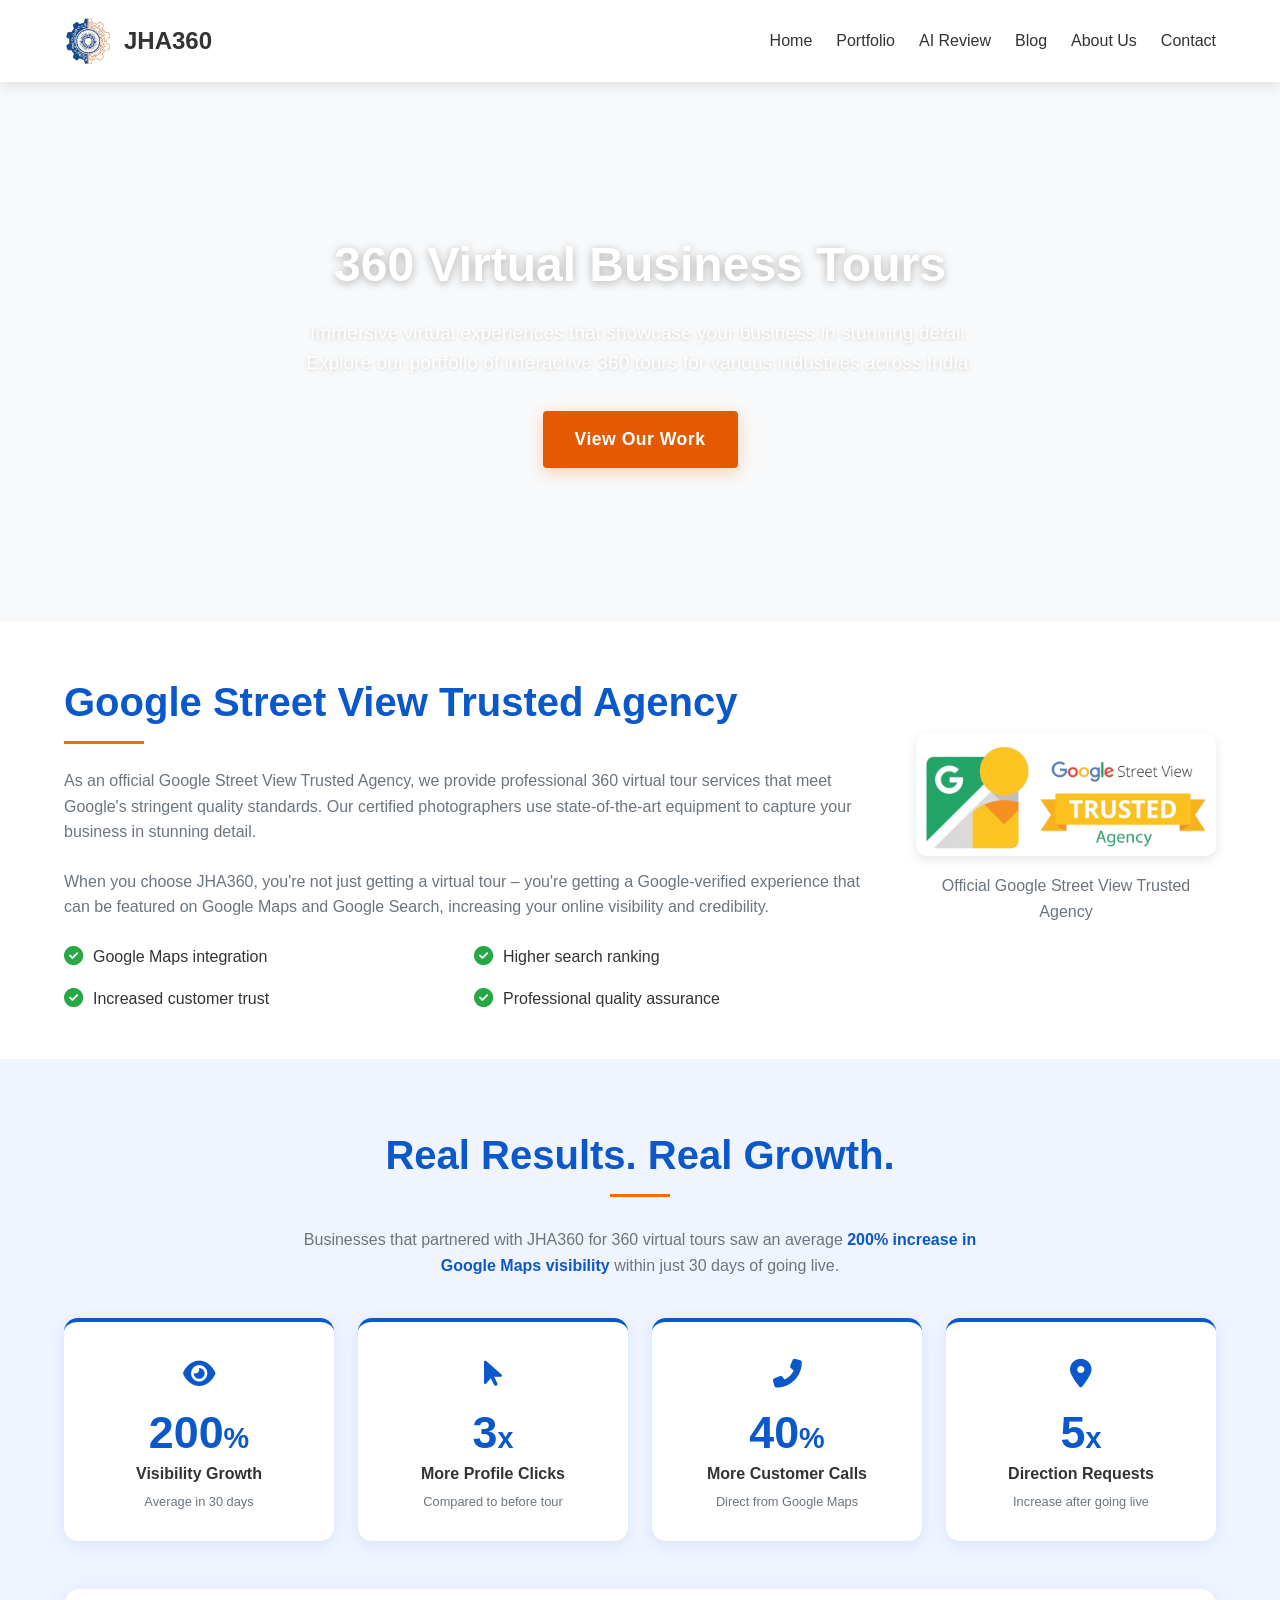
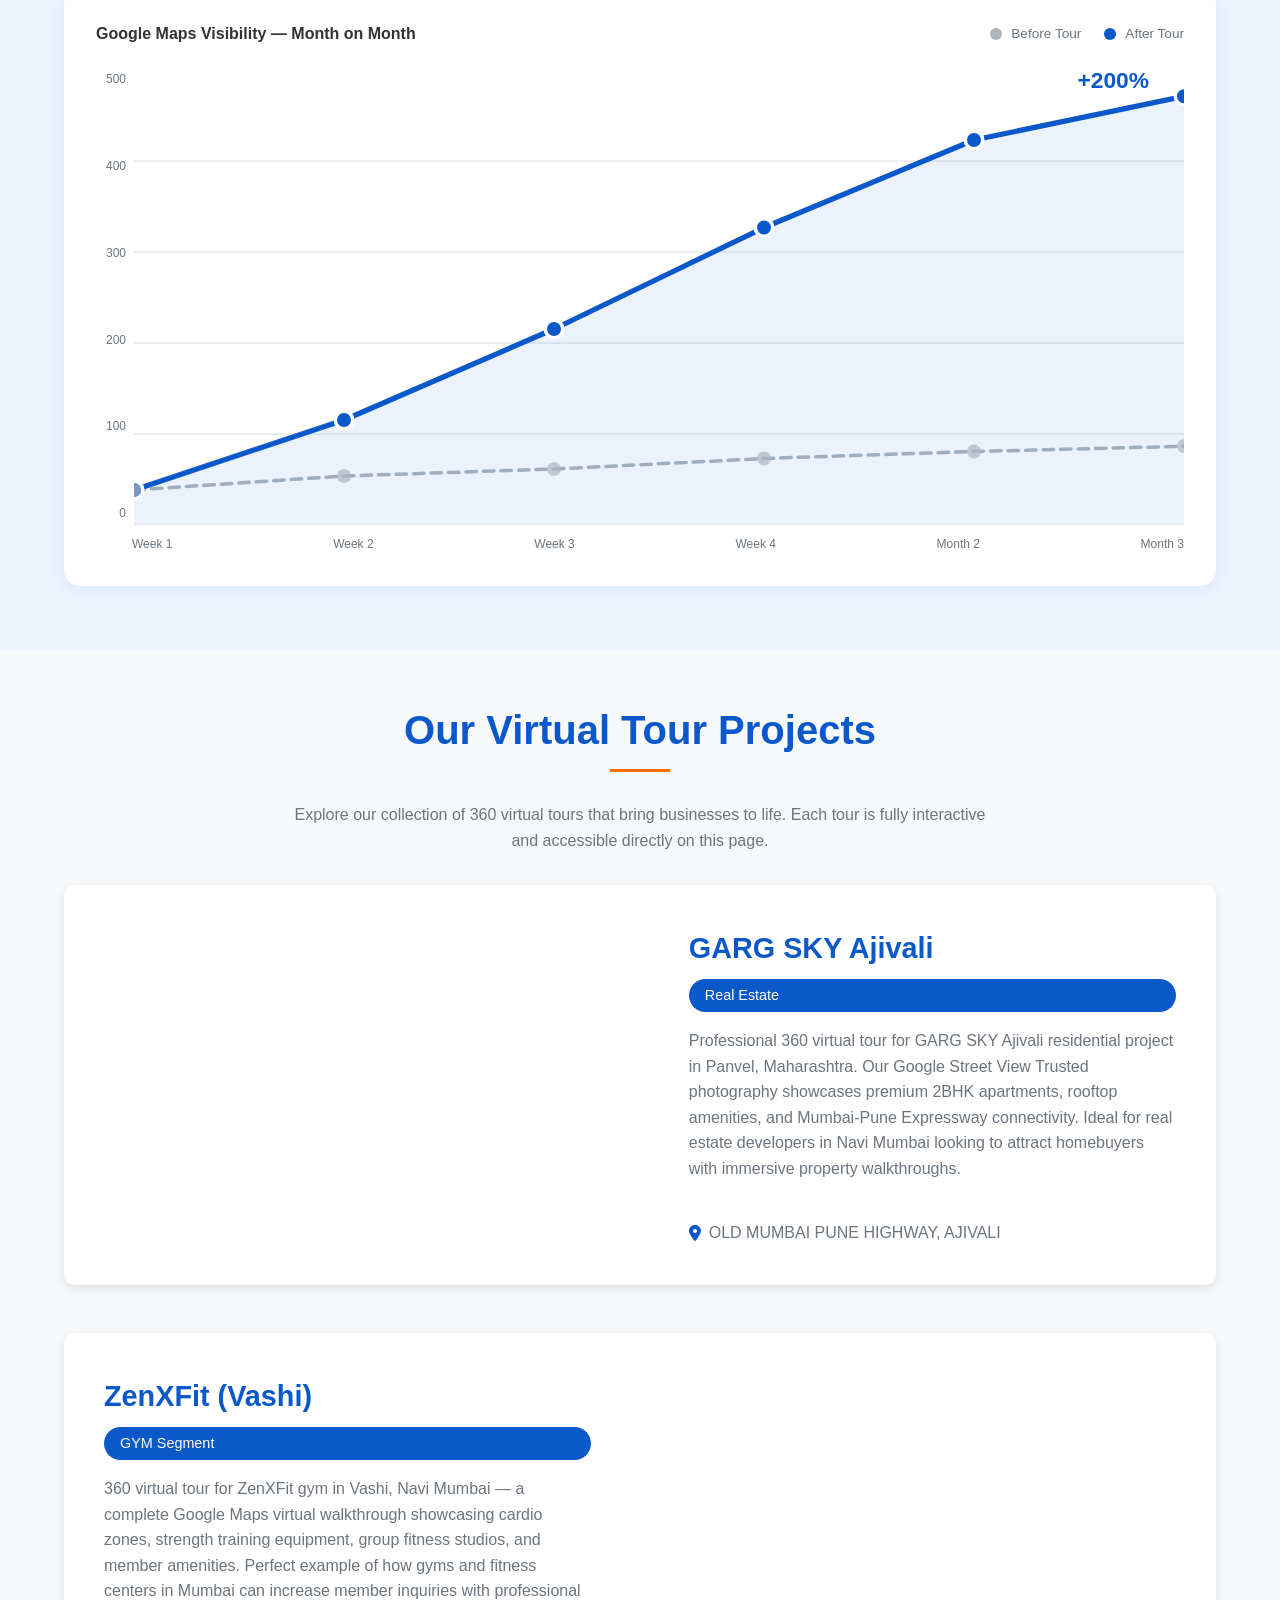
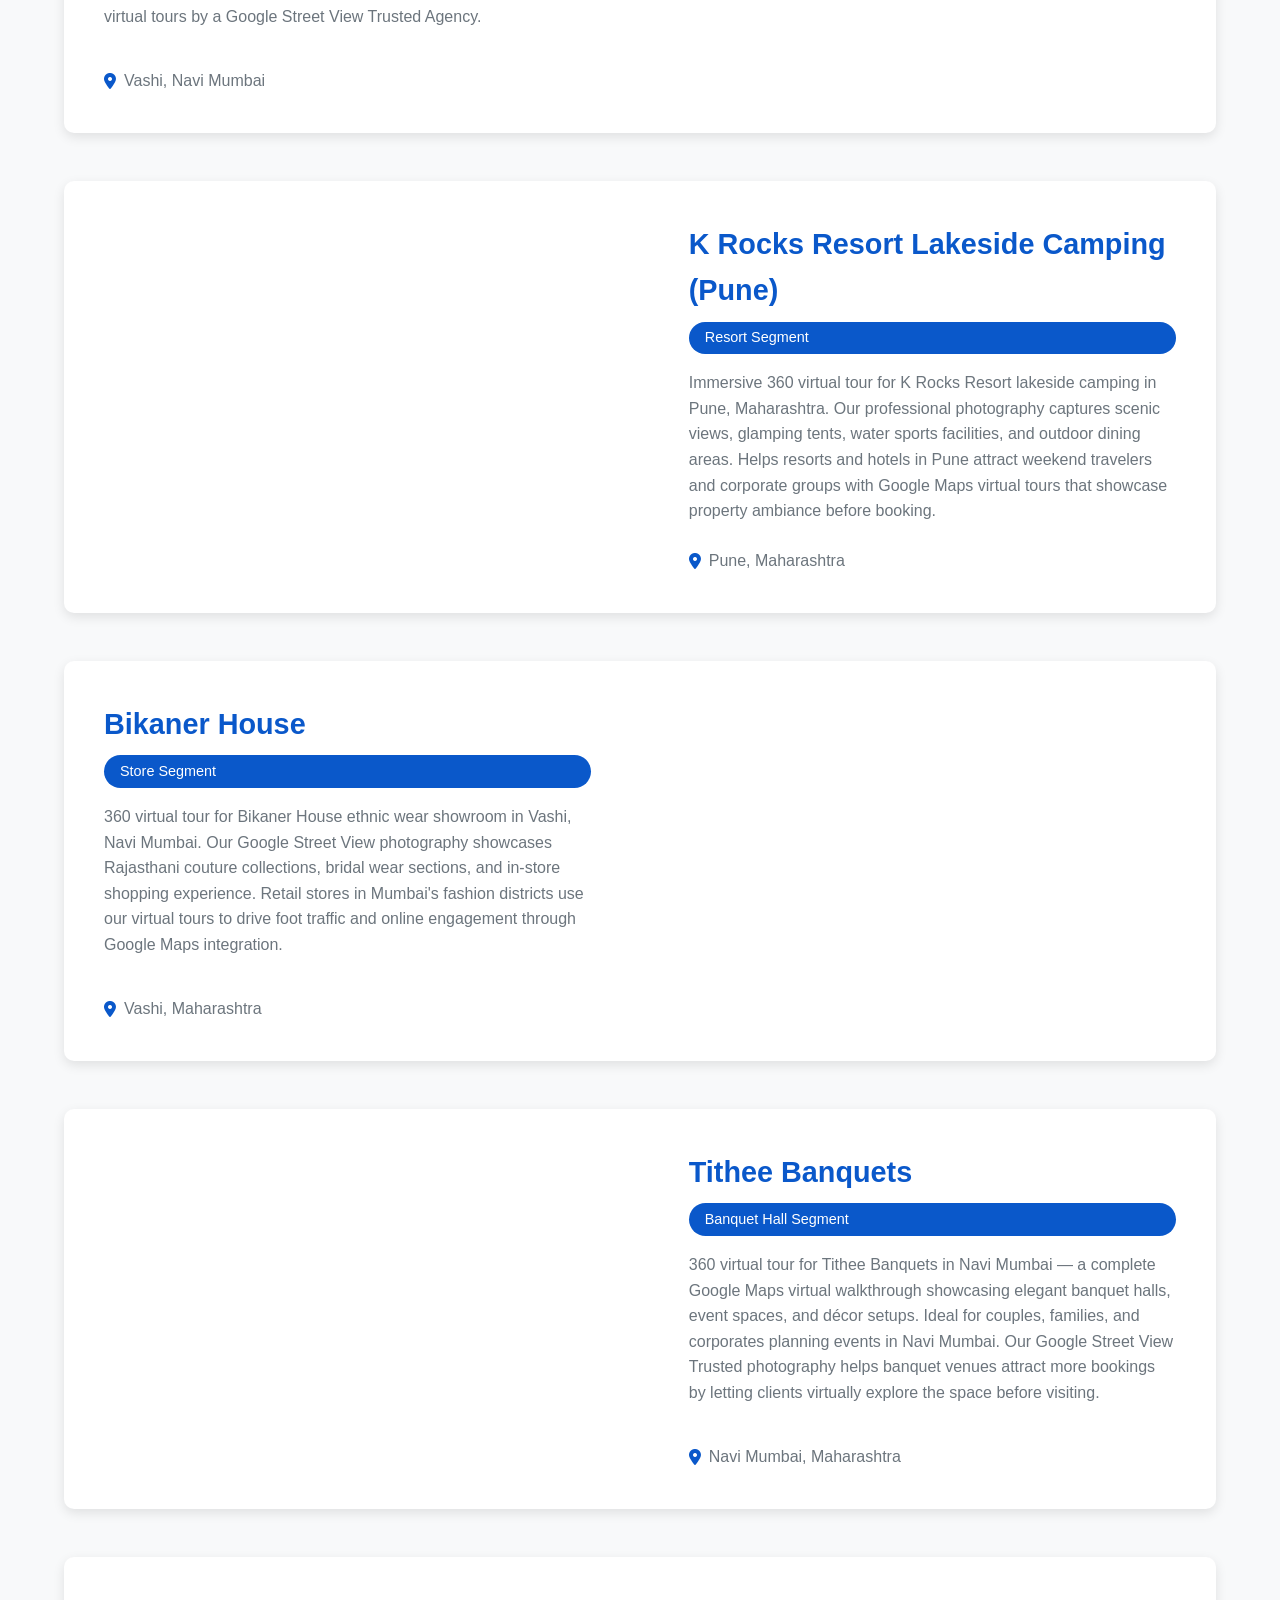
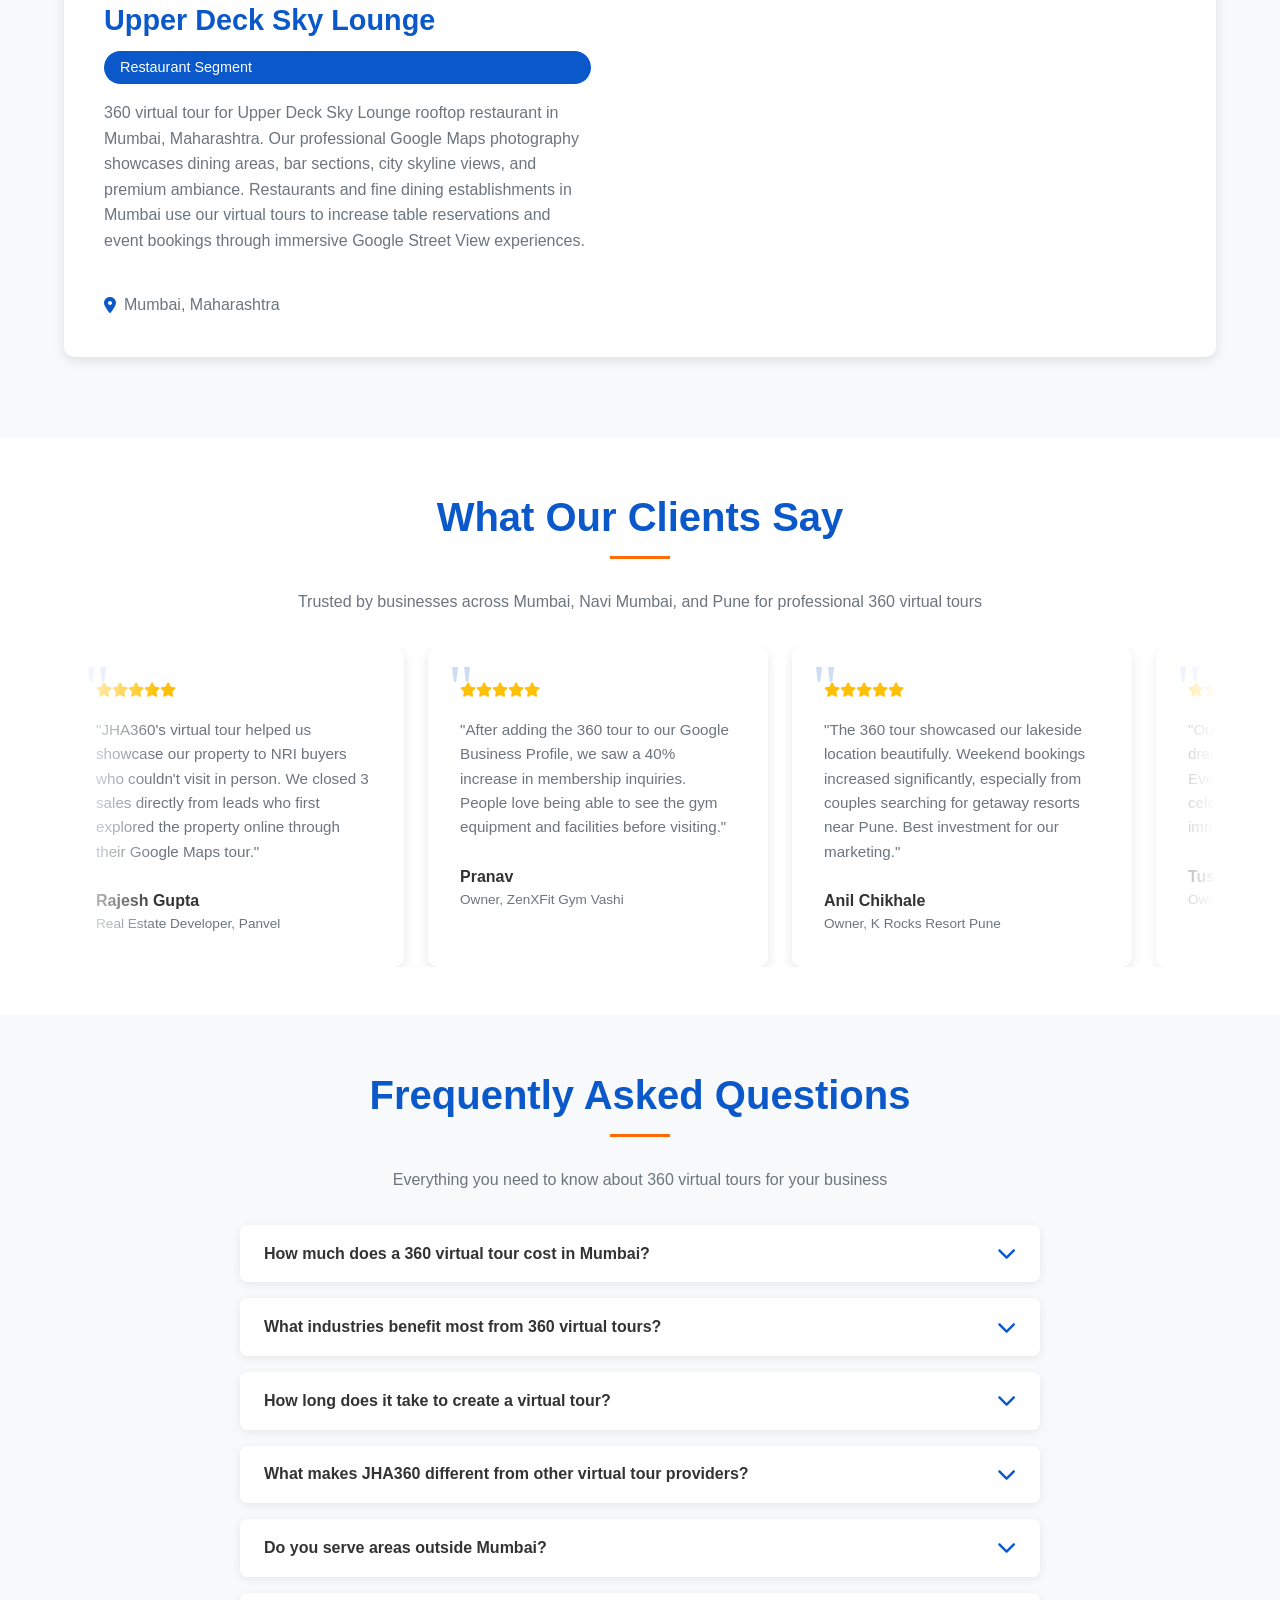
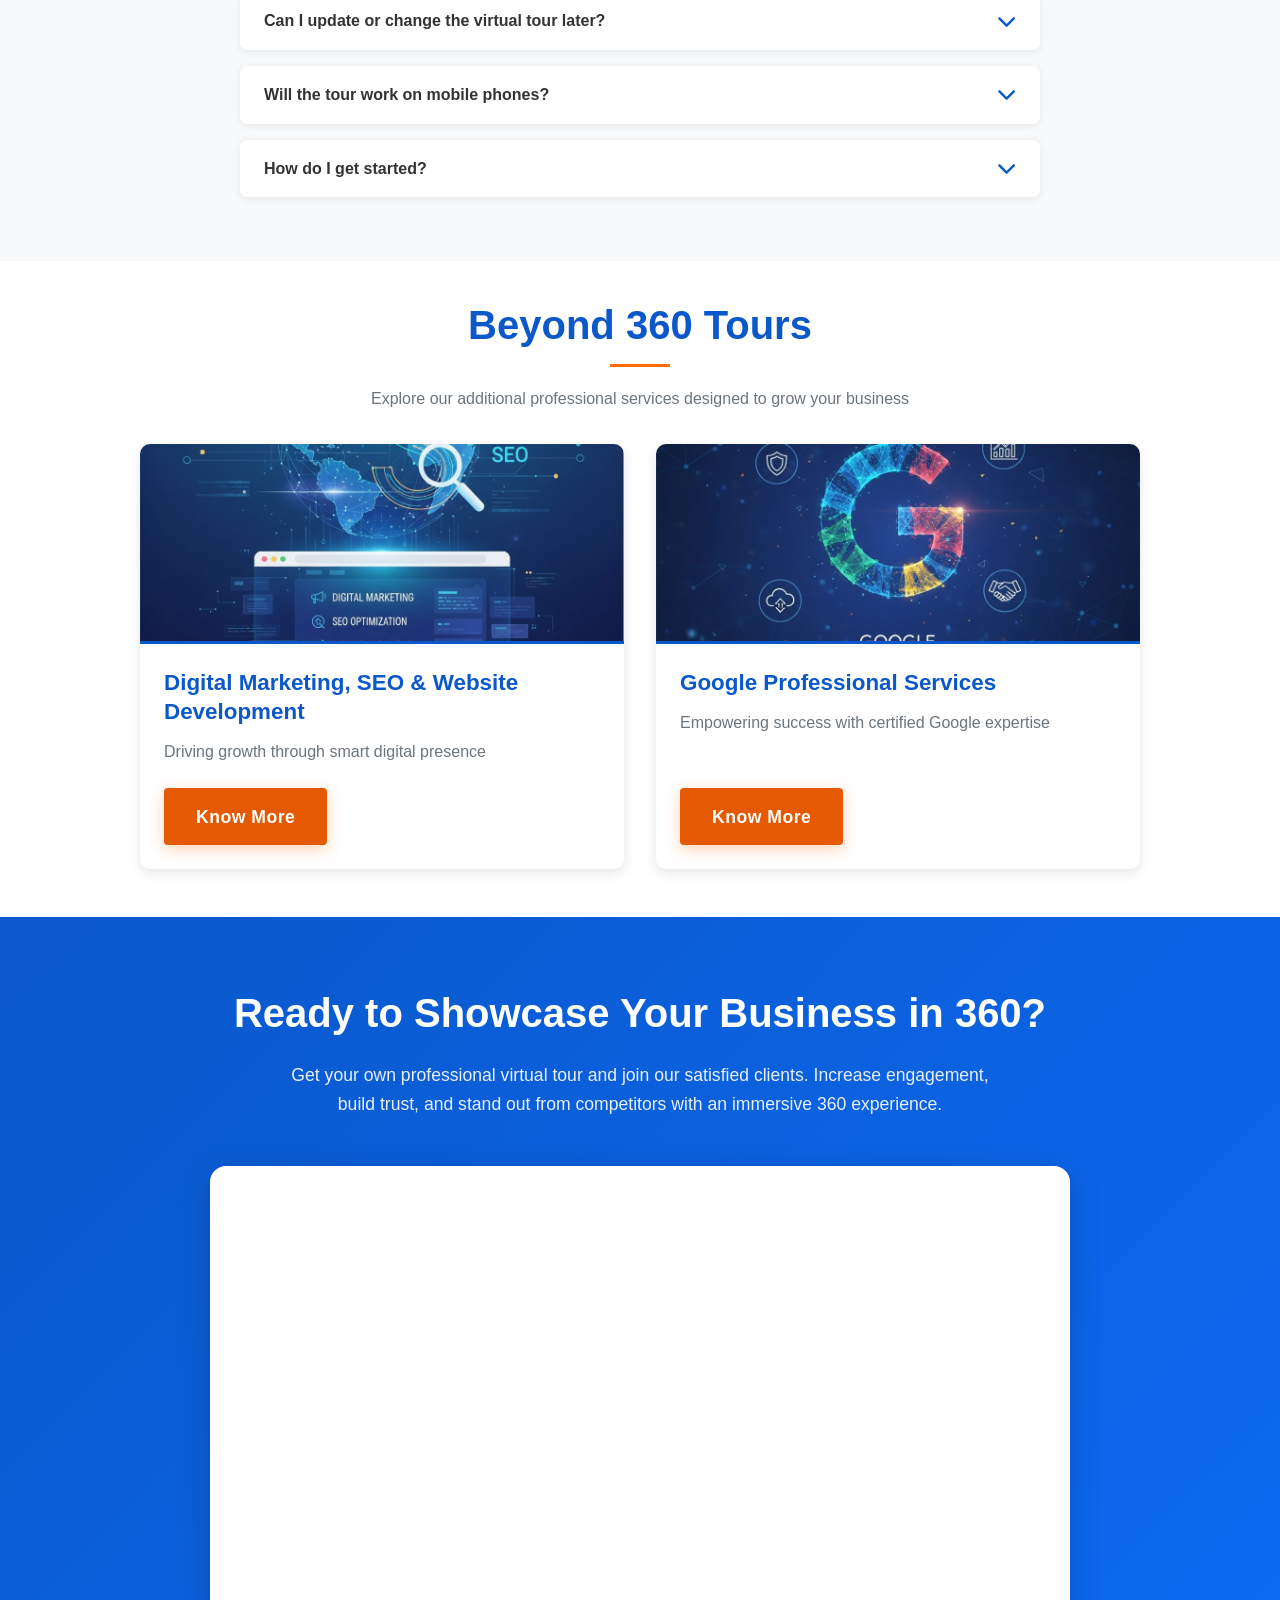
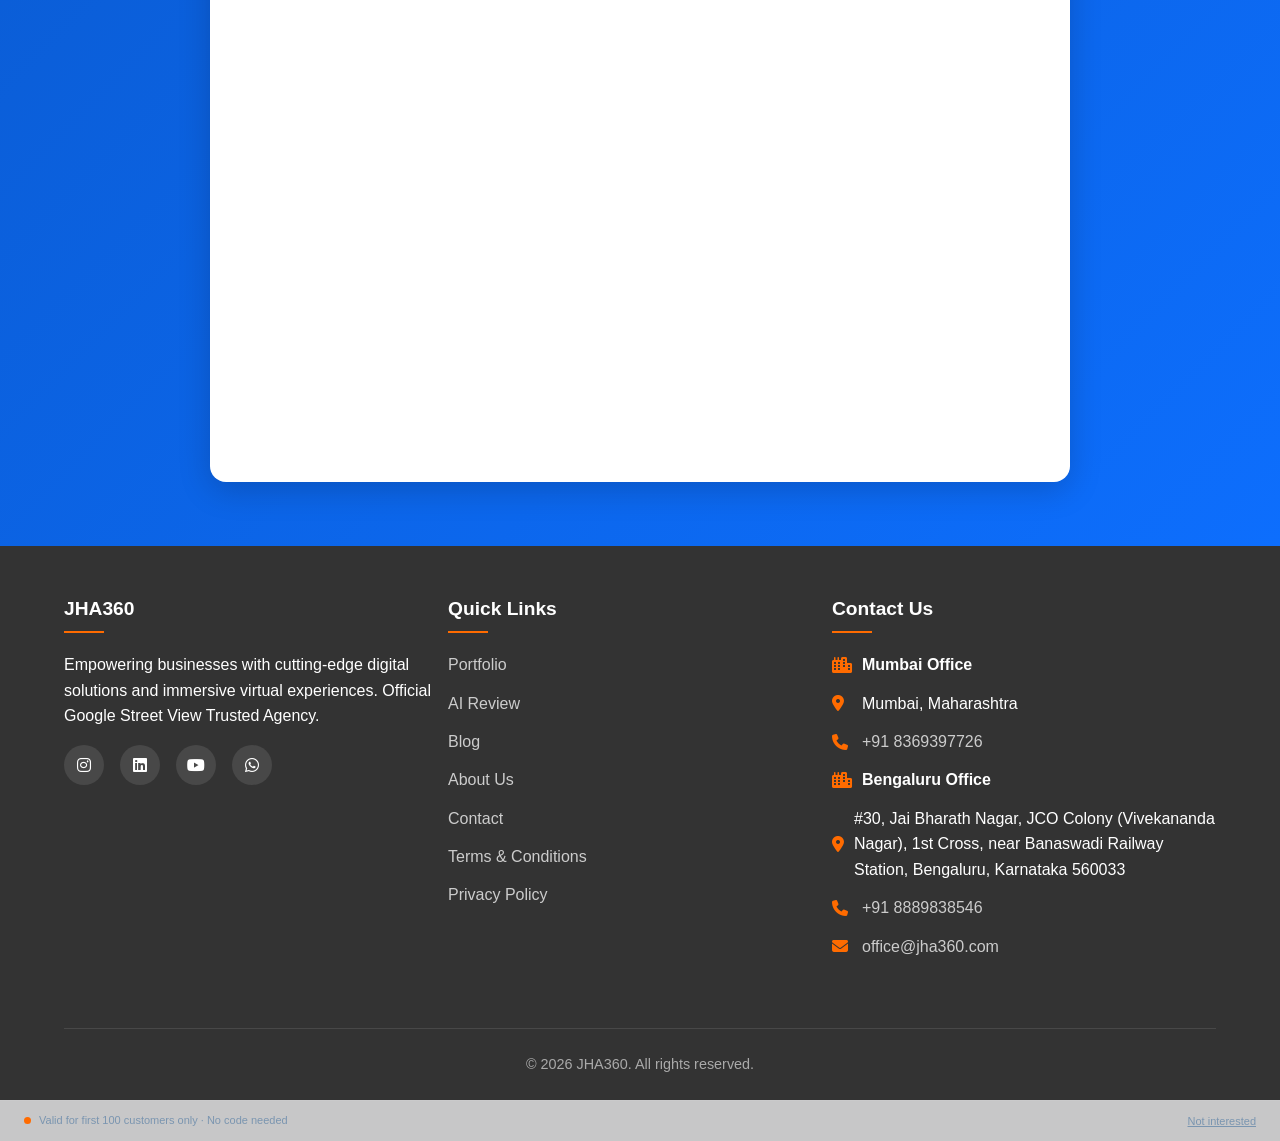
==== commit 6a2b5264: "footeer code change" ====
--- a/index.html
+++ b/index.html
@@ -41,10 +41,11 @@
     
     <!-- Favicon Configuration -->
     <link rel="apple-touch-icon" sizes="180x180" href="apple-touch-icon.png">
-    <link rel="icon" type="image/png" sizes="32x32" href="favicon-32.png">
-    <link rel="icon" type="image/png" sizes="16x16" href="favicon-16.png">
-    <link rel="icon" type="image/png" sizes="48x48" href="favicon-48.png">
-    <link rel="manifest" href="site.webmanifest">
+    <!-- Favicon -->
+	<link rel="apple-touch-icon" sizes="180x180" href="/apple-touch-icon.png">
+	<link rel="icon" type="image/x-icon" href="/favicon.ico">
+	<link rel="icon" type="image/png" sizes="48x48" href="/Images/New-BharatSkills-logo-removebg-preview.png">
+	<link rel="shortcut icon" href="/favicon.ico">
     <link rel="mask-icon" href="safari-pinned-tab.svg" color="#0a58ca">
     <meta name="msapplication-TileColor" content="#0a58ca">
     <meta name="theme-color" content="#0a58ca">
@@ -3065,43 +3066,57 @@
    </main>
 
     <!-- Footer -->
-    <footer>
-        <div class="container">
-            <div class="footer-content">
-                <div class="footer-column">
-                    <h3>JHA360</h3>
-                    <p>Empowering businesses with cutting-edge digital solutions and immersive virtual experiences. Official Google Street View Trusted Agency.</p>
-                    <div class="social-links">
-                        <a href="https://www.instagram.com/newbharatskills/" aria-label="Instagram"><i class="fa-brands fa-instagram"></i></a>
-                        <a href="https://www.linkedin.com/company/new-bharat-skills/" aria-label="LinkedIn"><i class="fa-brands fa-linkedin"></i></a>
-                        <a href="https://www.youtube.com/@NewBharatSkills" aria-label="YouTube"><i class="fa-brands fa-youtube"></i></a>
-                        <a href="https://api.whatsapp.com/send/?phone=918369397726&text&type=phone_number&app_absent=0" aria-label="WhatsApp"><i class="fa-brands fa-whatsapp"></i></a>
-                    </div>
-                </div>
-                <div class="footer-column">
-                    <h3>Quick Links</h3>
-                    <ul>
-                        <li><a href="portfolio.html" >Portfolio</a></li>
-                        <li><a href="/aireview.html">AI Review</a></li>
-                        <li><a href="/blog.html">Blog</a></li>
-                        <li><a href="/about.html">About Us</a></li>
-                        <li><a href="/contact.html">Contact</a></li>
-                        <li><a href="https://newbharatskills.in/terms-condition.html">Terms & Conditions</a></li>
-                        <li><a href="https://newbharatskills.in/privacy-policy.html">Privacy Policy</a></li>
-                    </ul>
-                </div>
-                <div class="footer-column">
-                    <h3>Contact Us</h3>
-                    <ul>
-                        <li><i class="fas fa-map-marker-alt"></i> Mumbai, Maharashtra</li>
-                        <li><i class="fas fa-phone"></i> +91 8369397726</li>
-                        <li><i class="fas fa-envelope"></i> office@jha360.com</li>
-                    </ul>
+    <!-- Footer -->
+<footer>
+    <div class="container">
+        <div class="footer-content">
+            <div class="footer-column">
+                <h3>JHA360</h3>
+                <p>Empowering businesses with cutting-edge digital solutions and immersive virtual experiences. Official Google Street View Trusted Agency.</p>
+                <div class="social-links">
+                    <a href="https://www.instagram.com/newbharatskills/" aria-label="Instagram"><i class="fa-brands fa-instagram"></i></a>
+                    <a href="https://www.linkedin.com/company/new-bharat-skills/" aria-label="LinkedIn"><i class="fa-brands fa-linkedin"></i></a>
+                    <a href="https://www.youtube.com/@NewBharatSkills" aria-label="YouTube"><i class="fa-brands fa-youtube"></i></a>
+                    <a href="https://api.whatsapp.com/send/?phone=918369397726&text&type=phone_number&app_absent=0" aria-label="WhatsApp"><i class="fa-brands fa-whatsapp"></i></a>
                 </div>
             </div>
+
+            <div class="footer-column">
+                <h3>Quick Links</h3>
+                <ul>
+                    <li><a href="portfolio.html">Portfolio</a></li>
+                    <li><a href="/aireview.html">AI Review</a></li>
+                    <li><a href="/blog.html">Blog</a></li>
+                    <li><a href="/about.html">About Us</a></li>
+                    <li><a href="/contact.html">Contact</a></li>
+                    <li><a href="https://newbharatskills.in/terms-condition.html">Terms & Conditions</a></li>
+                    <li><a href="https://newbharatskills.in/privacy-policy.html">Privacy Policy</a></li>
+                </ul>
+            </div>
+
+            <div class="footer-column footer-contact">
+                <h3>Contact Us</h3>
+                <ul class="contact-list">
+                    <!-- Mumbai Branch -->
+                    <li class="office-header"><i class="fas fa-city"></i> <strong>Mumbai Office</strong></li>
+                    <li class="contact-item"><i class="fas fa-map-marker-alt"></i> <span>Mumbai, Maharashtra</span></li>
+                    <li class="contact-item"><i class="fas fa-phone"></i> <a href="tel:+918369397726">+91 8369397726</a></li>
+
+                    <!-- Bengaluru Branch -->
+                    <li class="office-header office-divider"><i class="fas fa-city"></i> <strong>Bengaluru Office</strong></li>
+                    <li class="contact-item"><i class="fas fa-map-marker-alt"></i> <span>#30, Jai Bharath Nagar, JCO Colony (Vivekananda Nagar), 1st Cross, near Banaswadi Railway Station, Bengaluru, Karnataka 560033</span></li>
+                    <li class="contact-item"><i class="fas fa-phone"></i> <a href="tel:+918889838546">+91 8889838546</a></li>
+
+                    <!-- General Email -->
+                    <li class="contact-item office-divider"><i class="fas fa-envelope"></i> <a href="mailto:office@jha360.com">office@jha360.com</a></li>
+                </ul>
+            </div>
         </div>
-    </footer>
-
+        <div class="copyright">
+            <p>&copy; 2026 JHA360. All rights reserved.</p>
+        </div>
+    </div>
+</footer>
     <!-- 20% Off Popup  -->
 	
             <!-- Footer -->
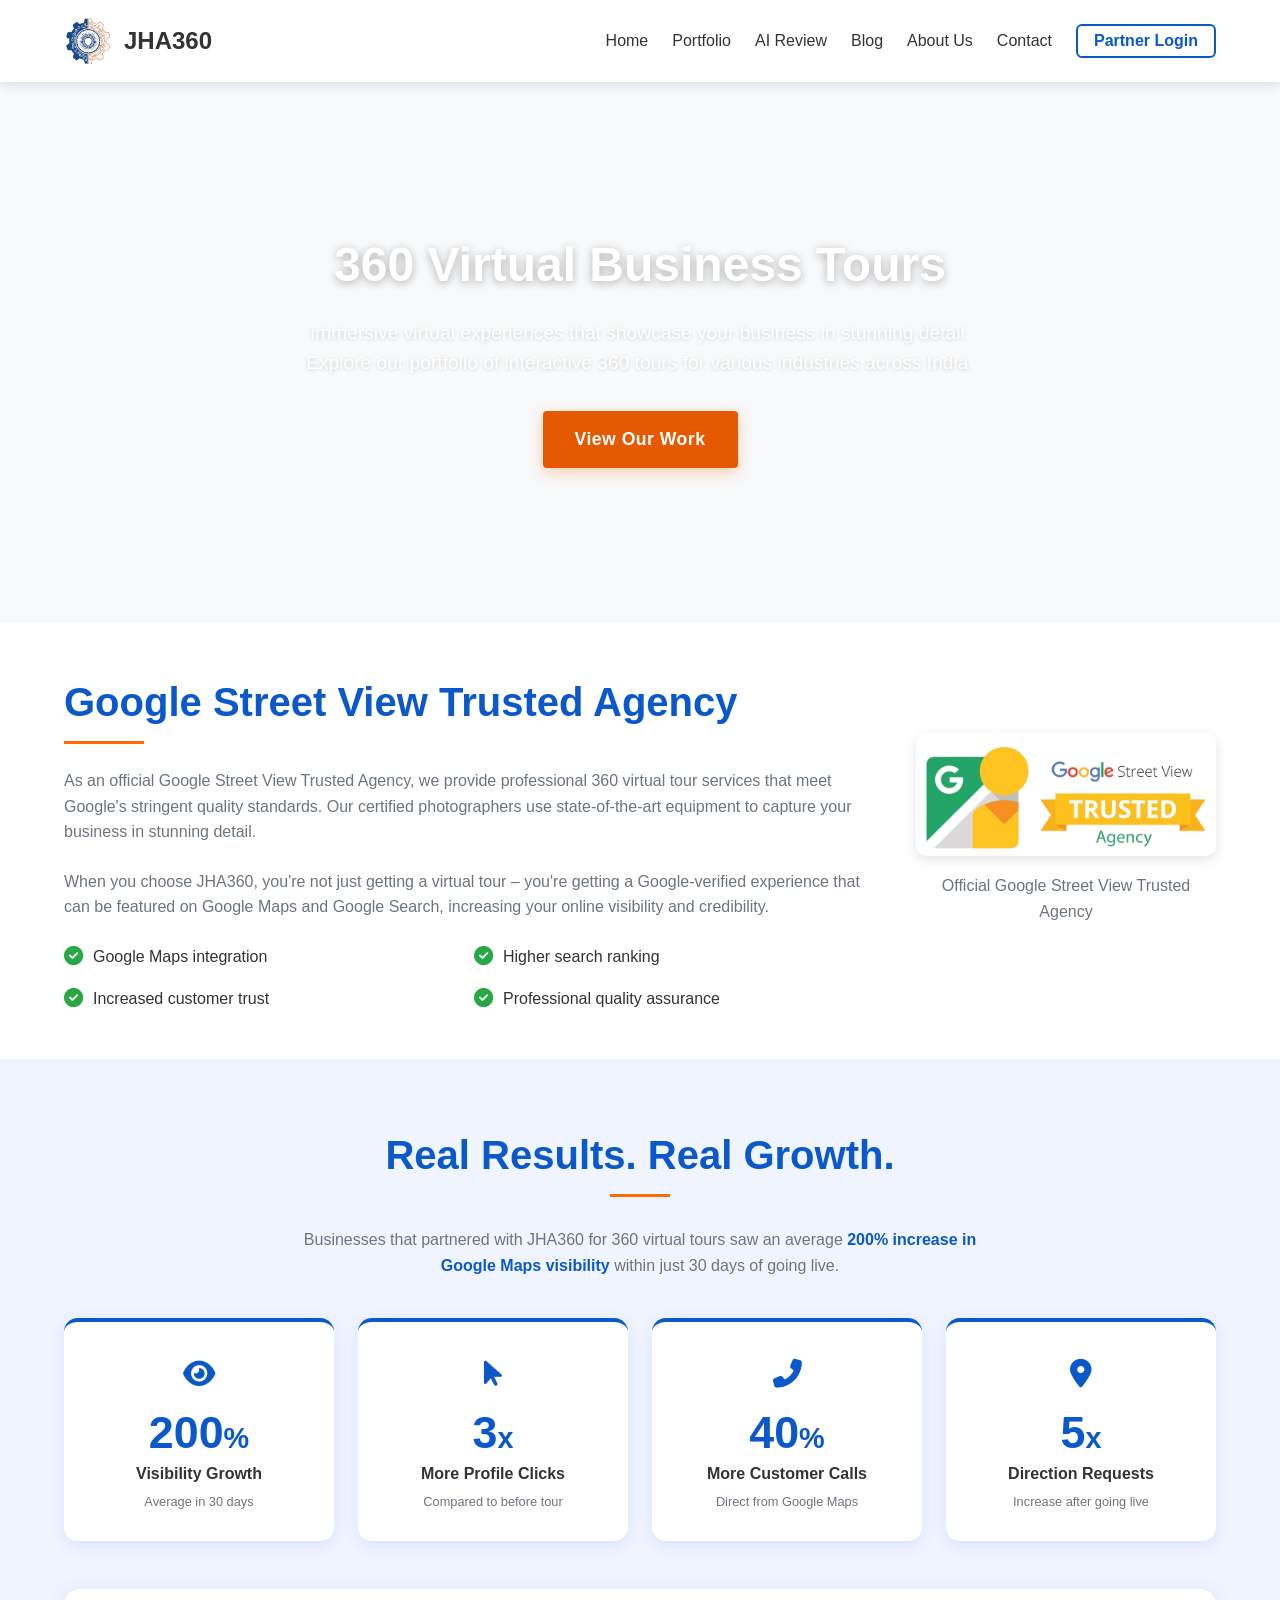
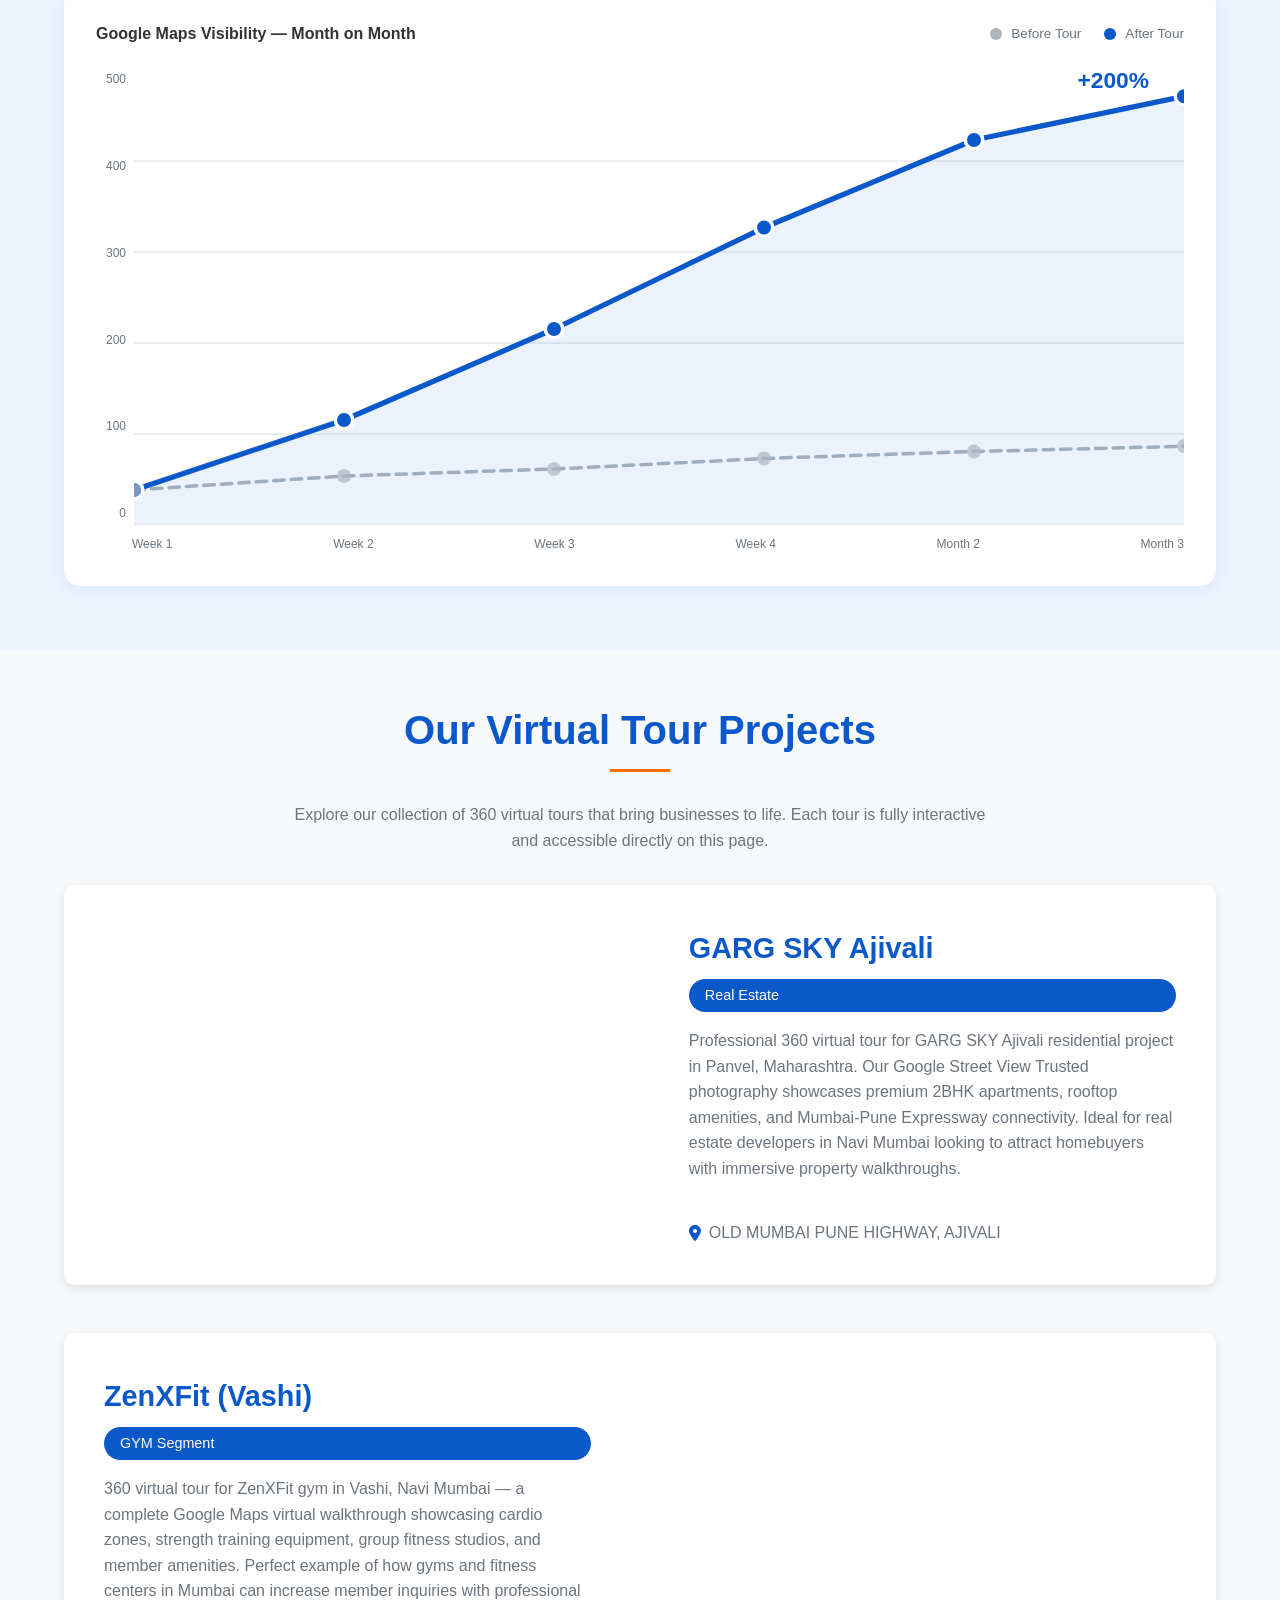
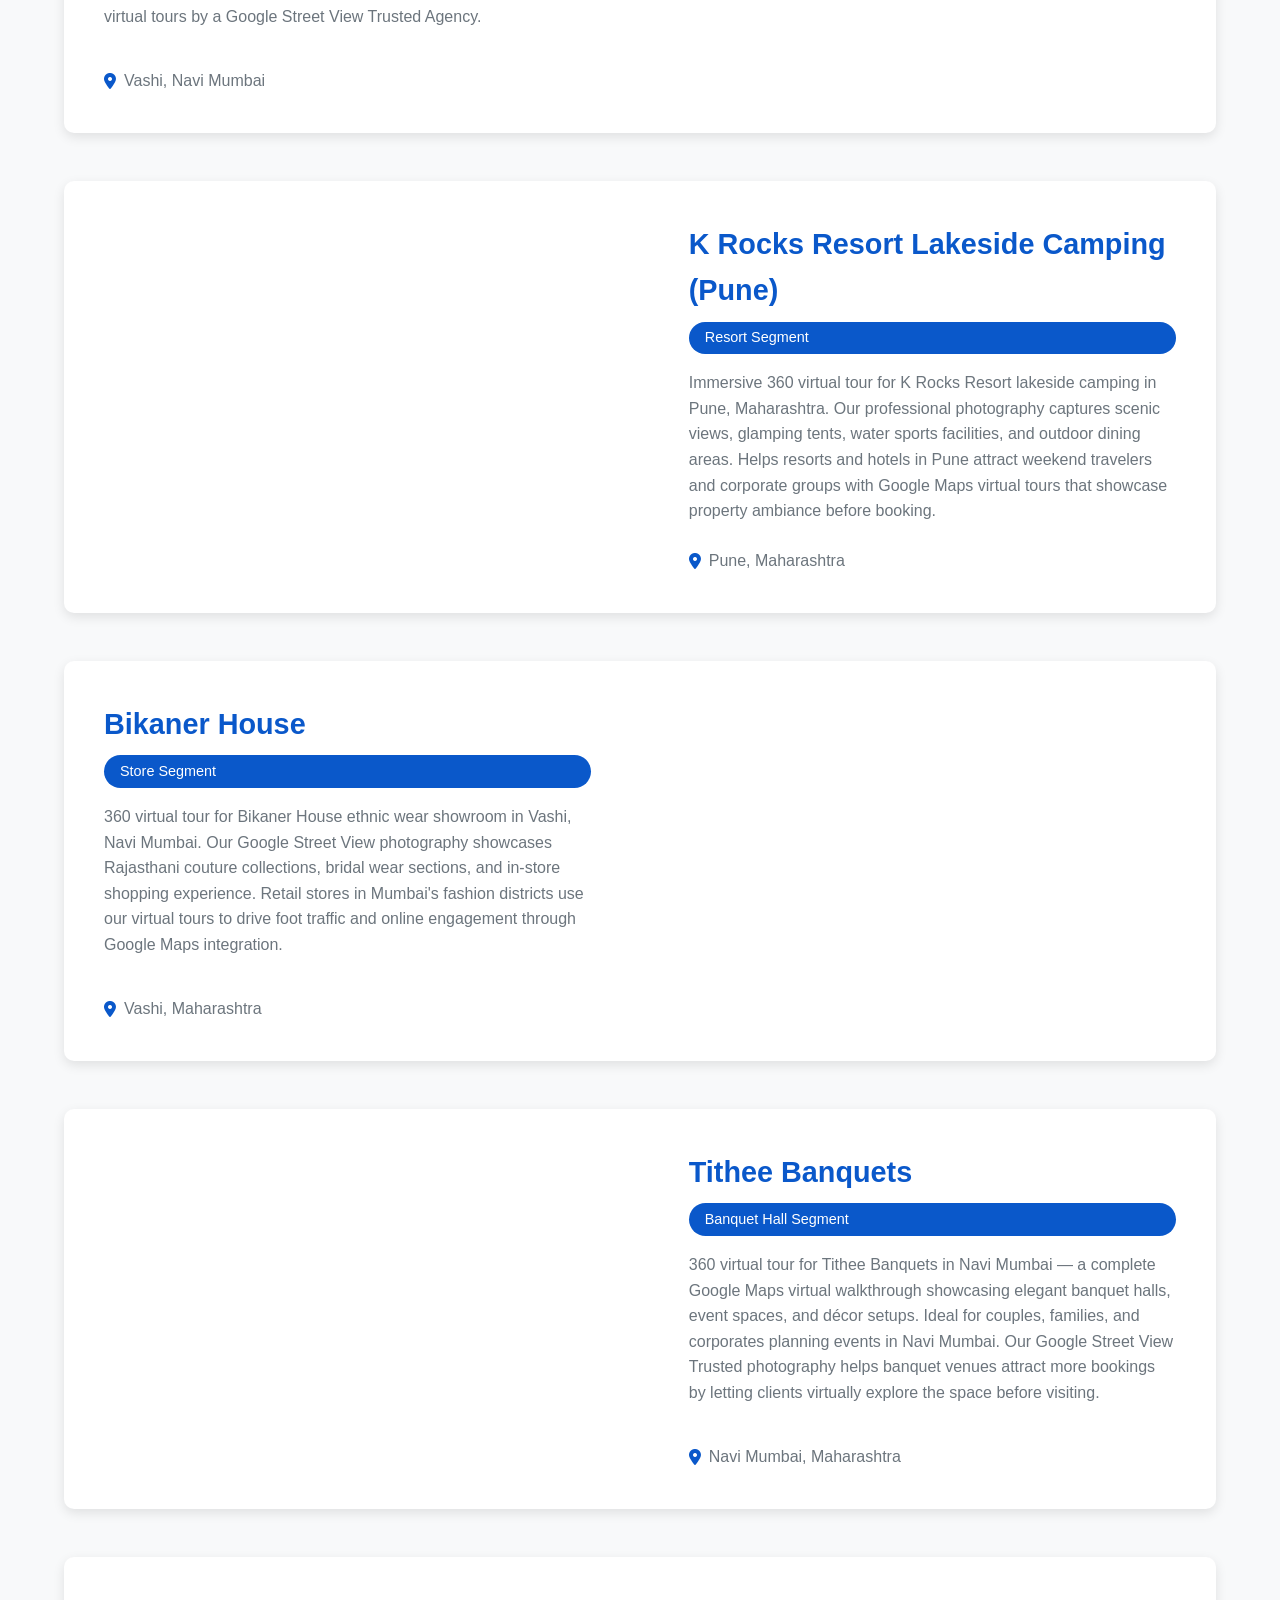
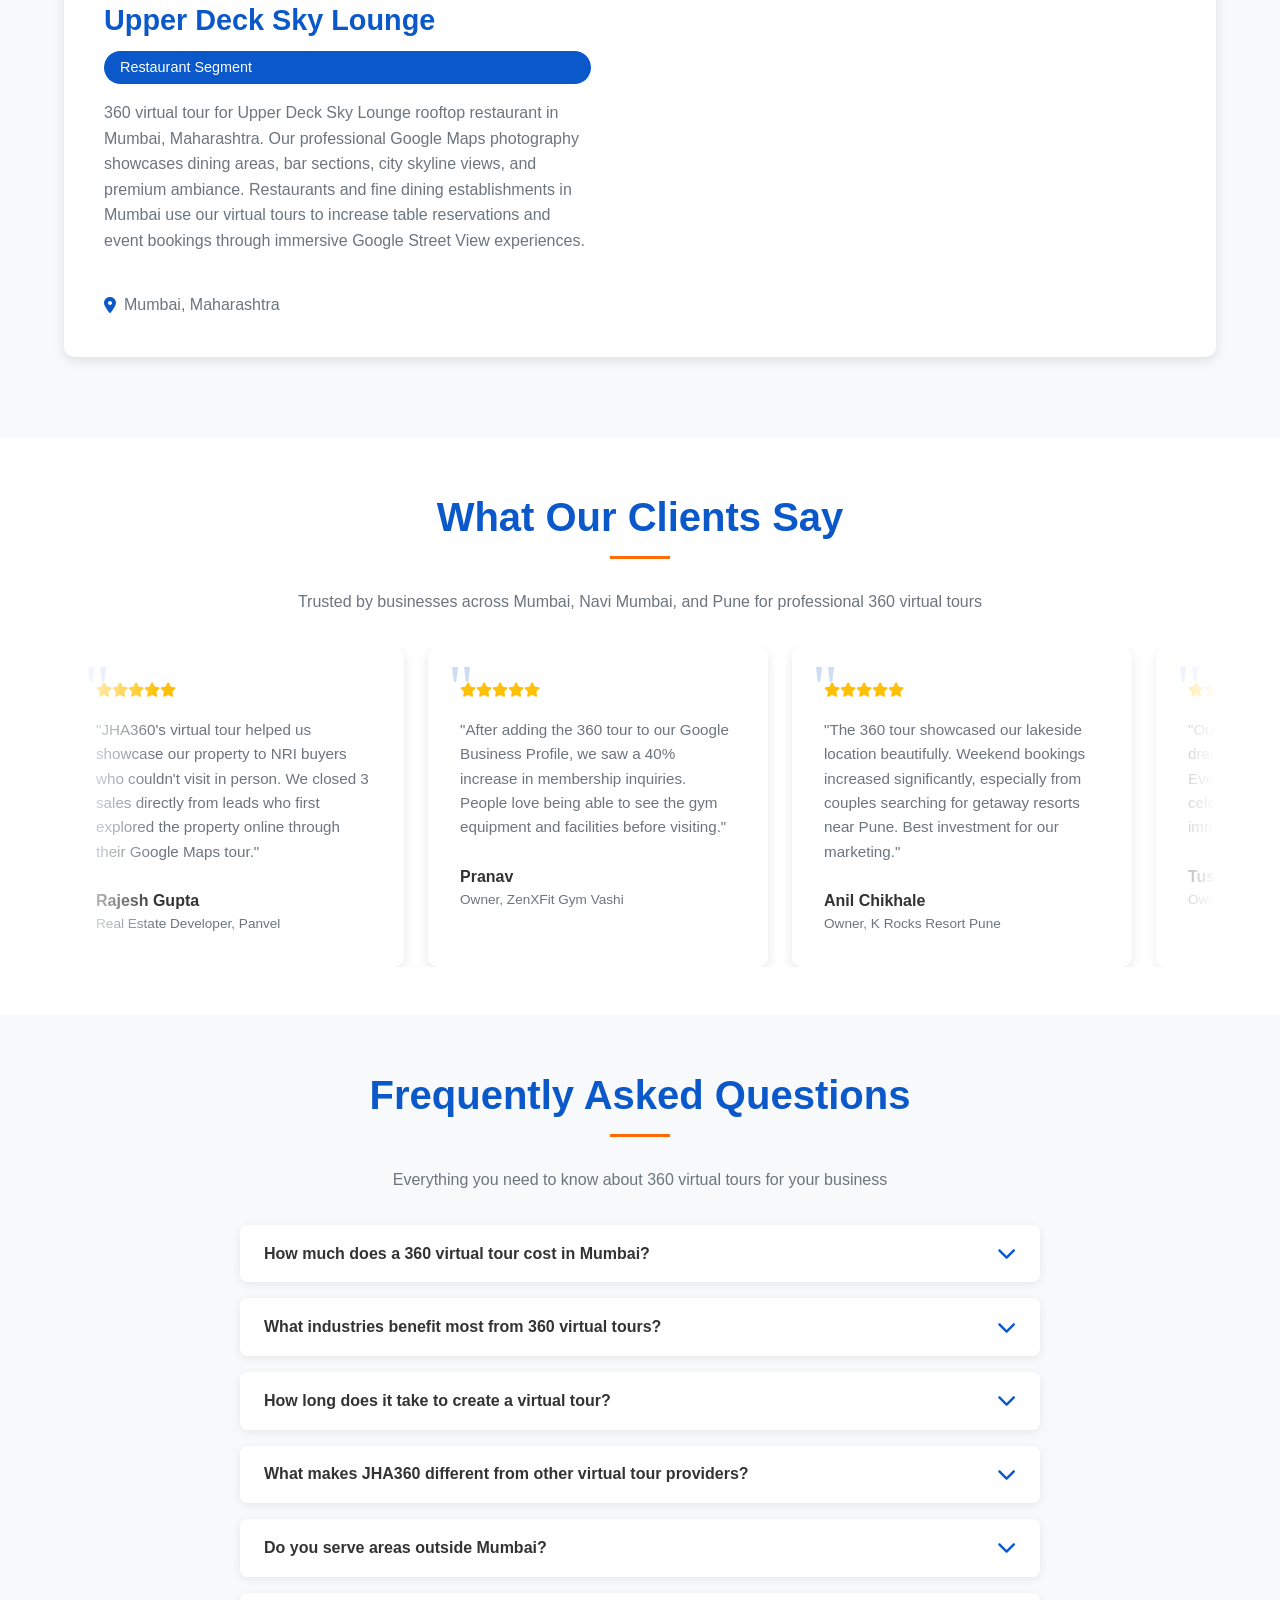
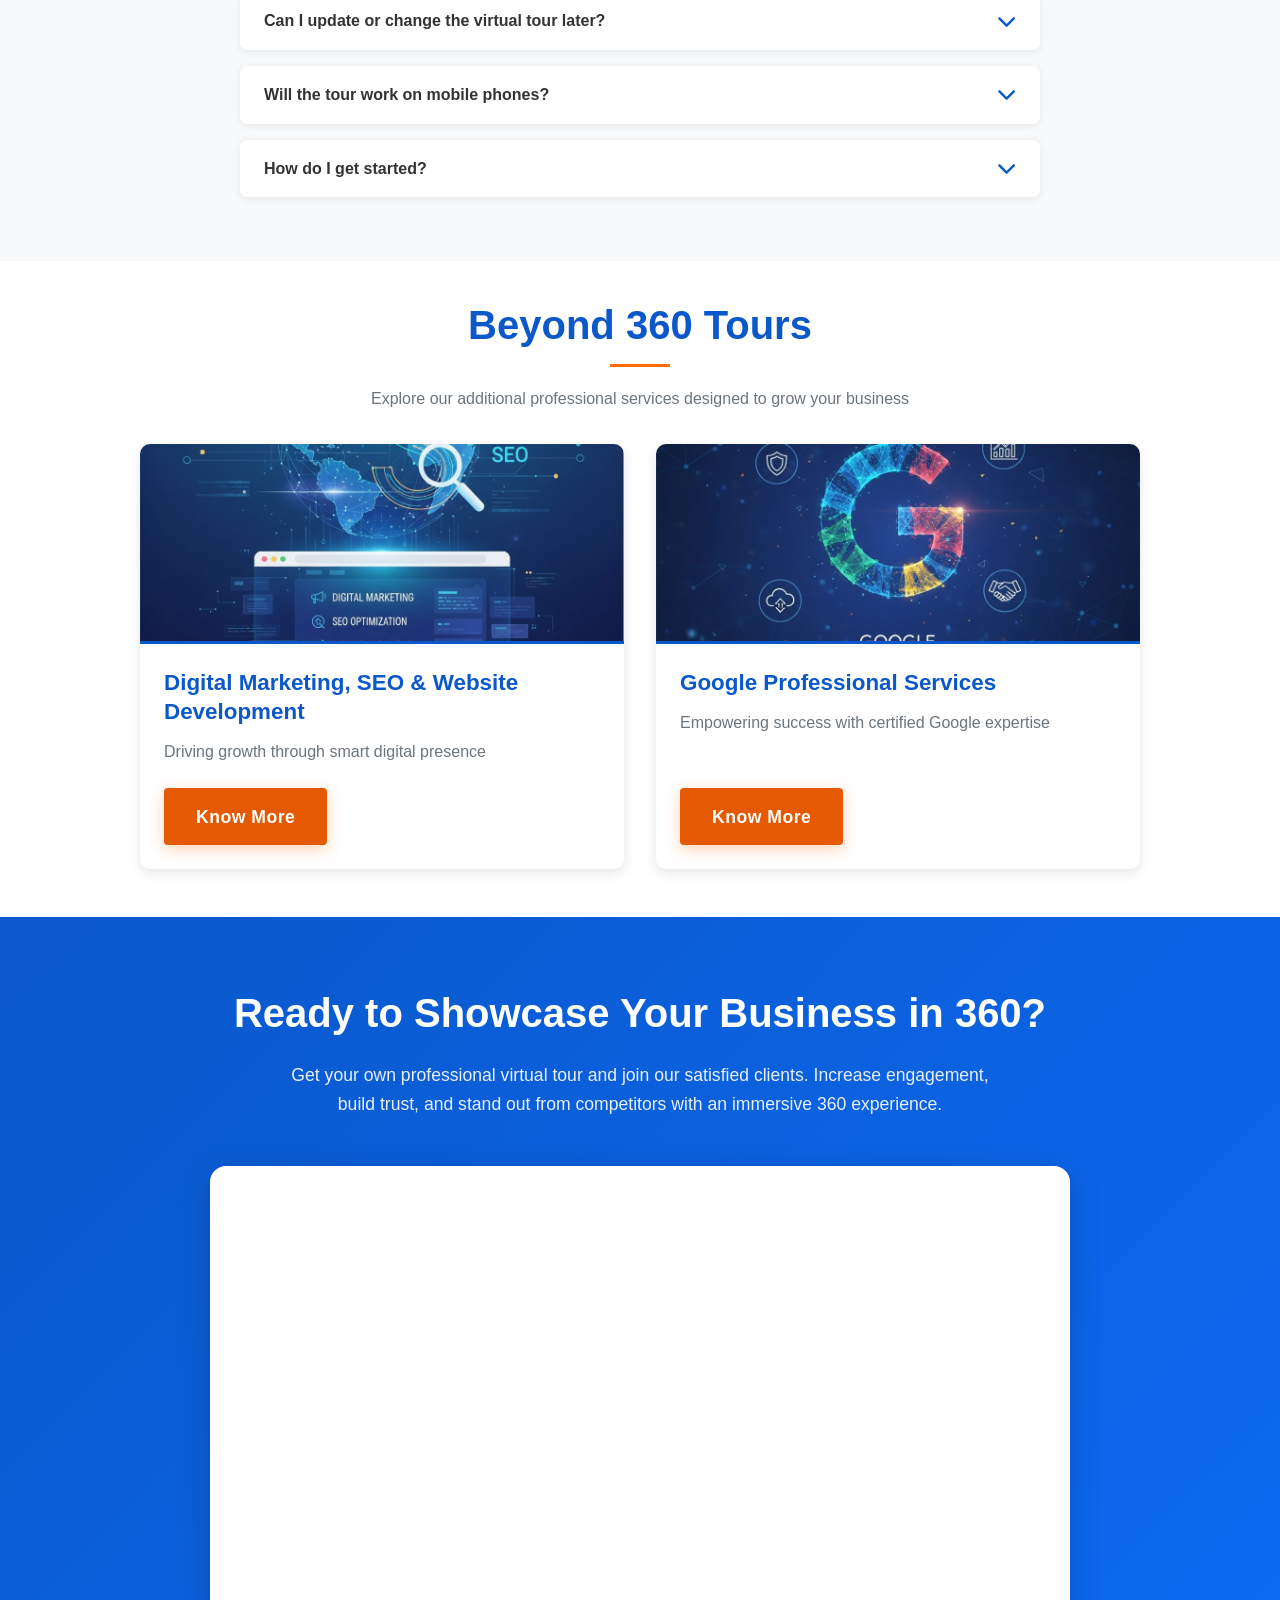
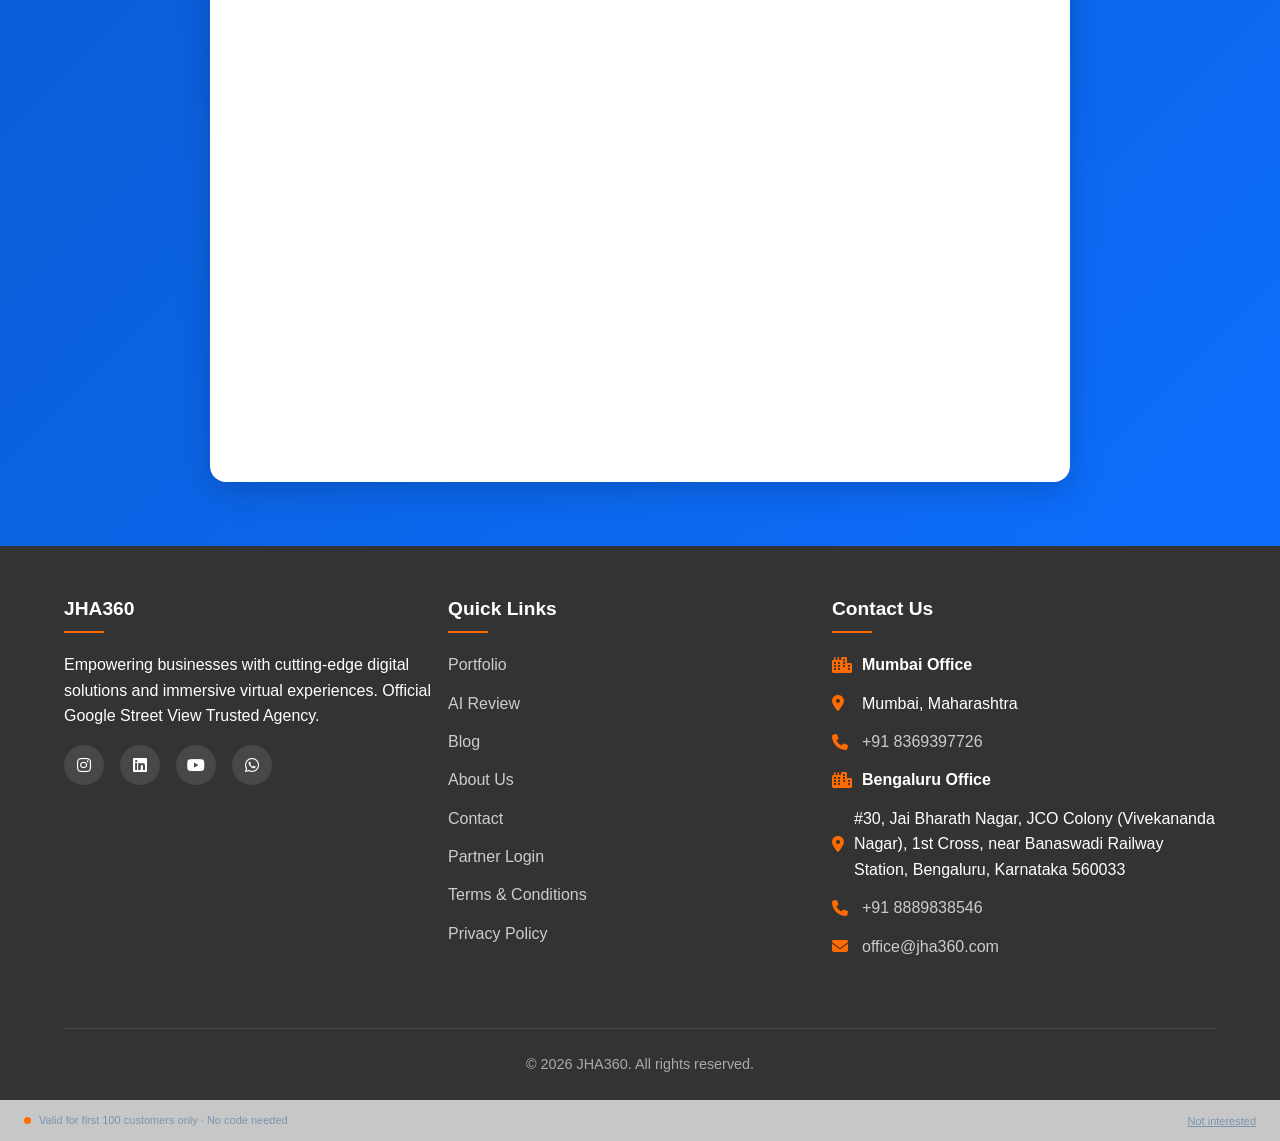
==== commit a80bac23: "feat: add Partner Login link to header and footer on all pages Links to https://partners.jha360.com." ====
--- a/index.html
+++ b/index.html
@@ -2363,6 +2363,7 @@
         }
 		
     </style>
+    <link rel="stylesheet" href="/partner-login.css">
 </head>
 <body>
 
@@ -2391,6 +2392,7 @@
                         <li><a href="/blog.html">Blog</a></li>
                         <li><a href="/about.html">About Us</a></li>
                         <li><a href="/contact.html">Contact</a></li>
+                        <li><a href="https://partners.jha360.com" class="partner-login" rel="noopener">Partner Login</a></li>
                     
                     </ul>
                 </nav>
@@ -2854,7 +2856,7 @@
                         <i class="fas fa-chevron-down"></i>
                     </button>
                     <div class="faq-answer">
-                        <p>Our 360 virtual tour pricing depends on property size and complexity. A basic single-space tour starts at ₹4,999. Full business tours for gyms, restaurants, or retail stores range from ₹15,000 to ₹45,000. Real estate projects are quoted based on total area. All packages include Google Maps integration and Google Street View publishing by our certified team.</p>
+                        <p>Our 360 virtual tour pricing depends on property size and complexity. Full business tours for gyms, restaurants, or retail stores range from ₹15,000 to ₹45,000. Real estate projects are quoted based on total area. All packages include Google Maps integration and Google Street View publishing by our certified team.</p>
                     </div>
                 </div>
 
@@ -3089,6 +3091,7 @@
                     <li><a href="/blog.html">Blog</a></li>
                     <li><a href="/about.html">About Us</a></li>
                     <li><a href="/contact.html">Contact</a></li>
+                    <li><a href="https://partners.jha360.com" rel="noopener">Partner Login</a></li>
                     <li><a href="https://newbharatskills.in/terms-condition.html">Terms & Conditions</a></li>
                     <li><a href="https://newbharatskills.in/privacy-policy.html">Privacy Policy</a></li>
                 </ul>
--- a/partner-login.css
+++ b/partner-login.css
@@ -0,0 +1,18 @@
+/* "Partner Login" call-to-action in the main navigation (links to the partner portal). */
+nav ul li a.partner-login {
+    border: 2px solid var(--primary, #0a58ca);
+    color: var(--primary, #0a58ca);
+    padding: 0.4rem 1rem;
+    border-radius: 6px;
+    font-weight: 600;
+    white-space: nowrap;
+}
+nav ul li a.partner-login::after { display: none; }
+nav ul li a.partner-login:hover,
+nav ul li a.partner-login:focus-visible {
+    background: var(--primary, #0a58ca);
+    color: #fff;
+}
+@media (max-width: 768px) {
+    nav ul li a.partner-login { display: inline-block; margin-top: 0.25rem; }
+}
